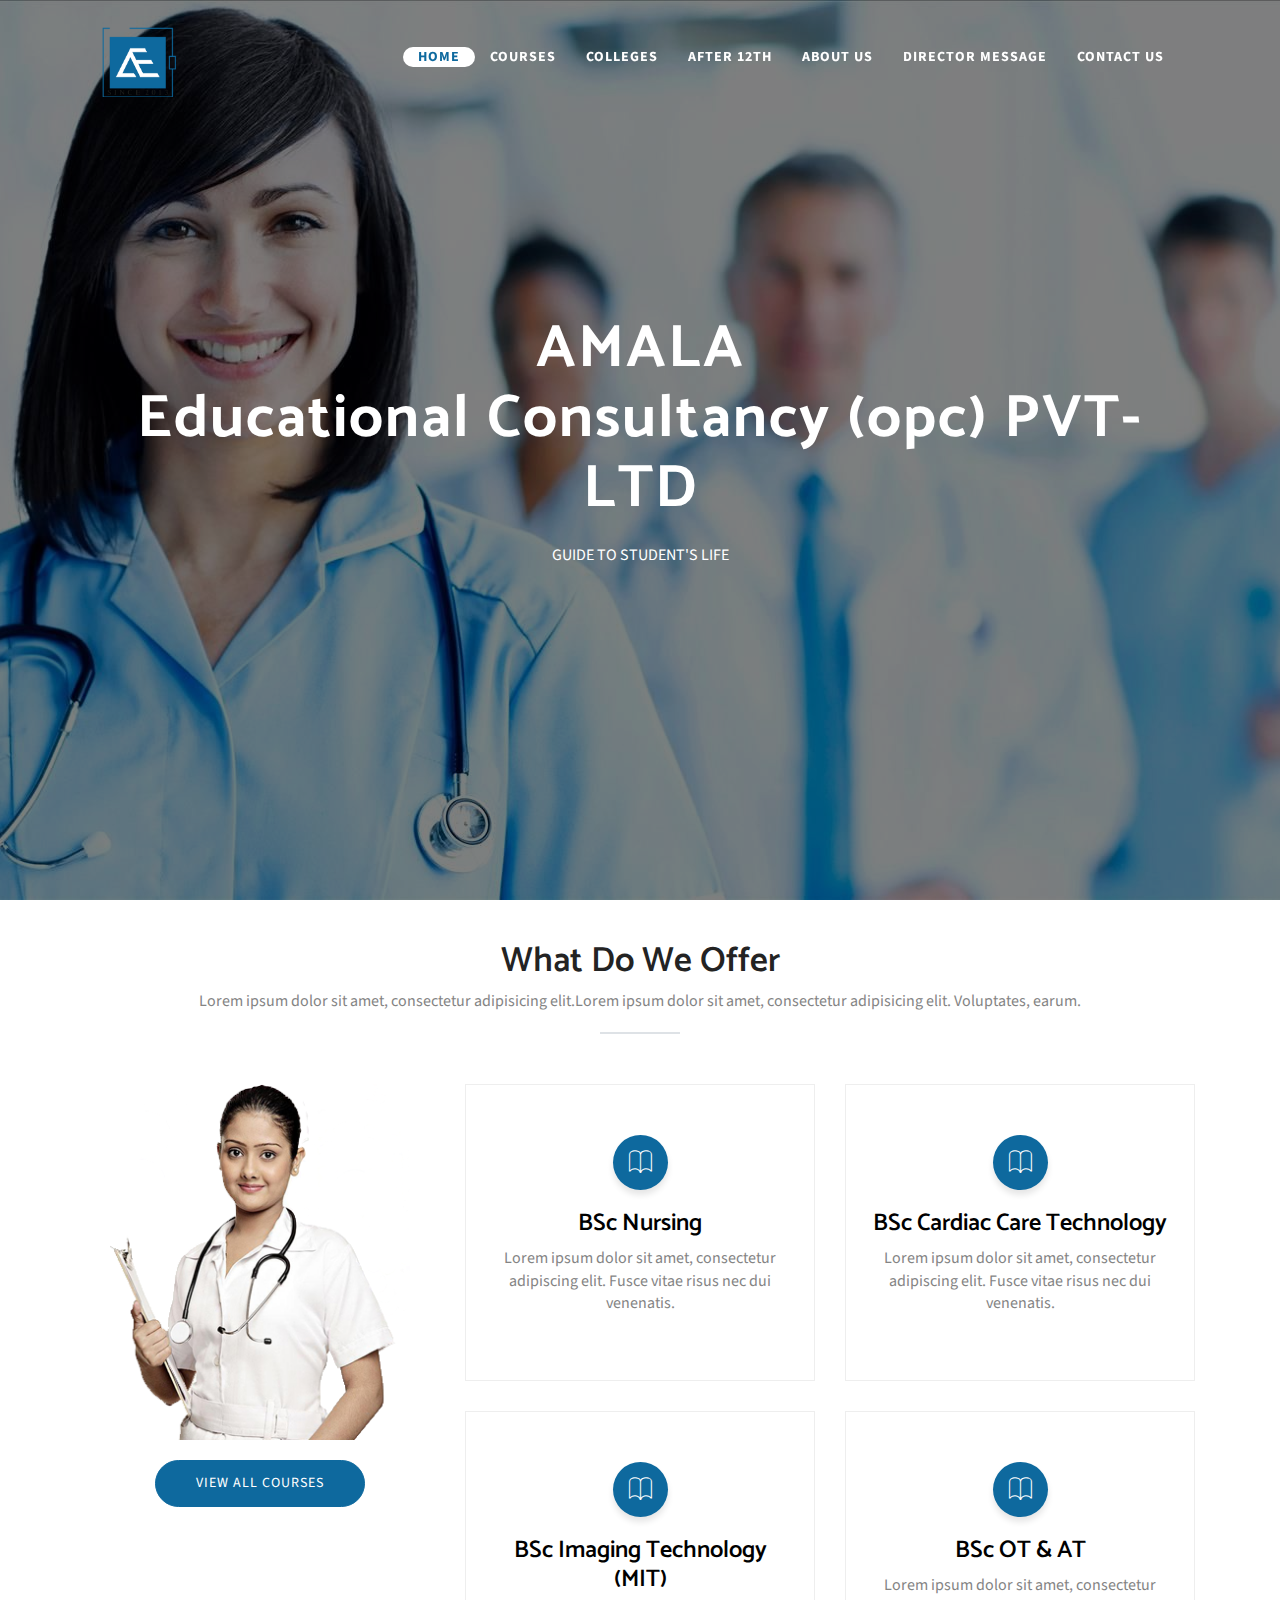
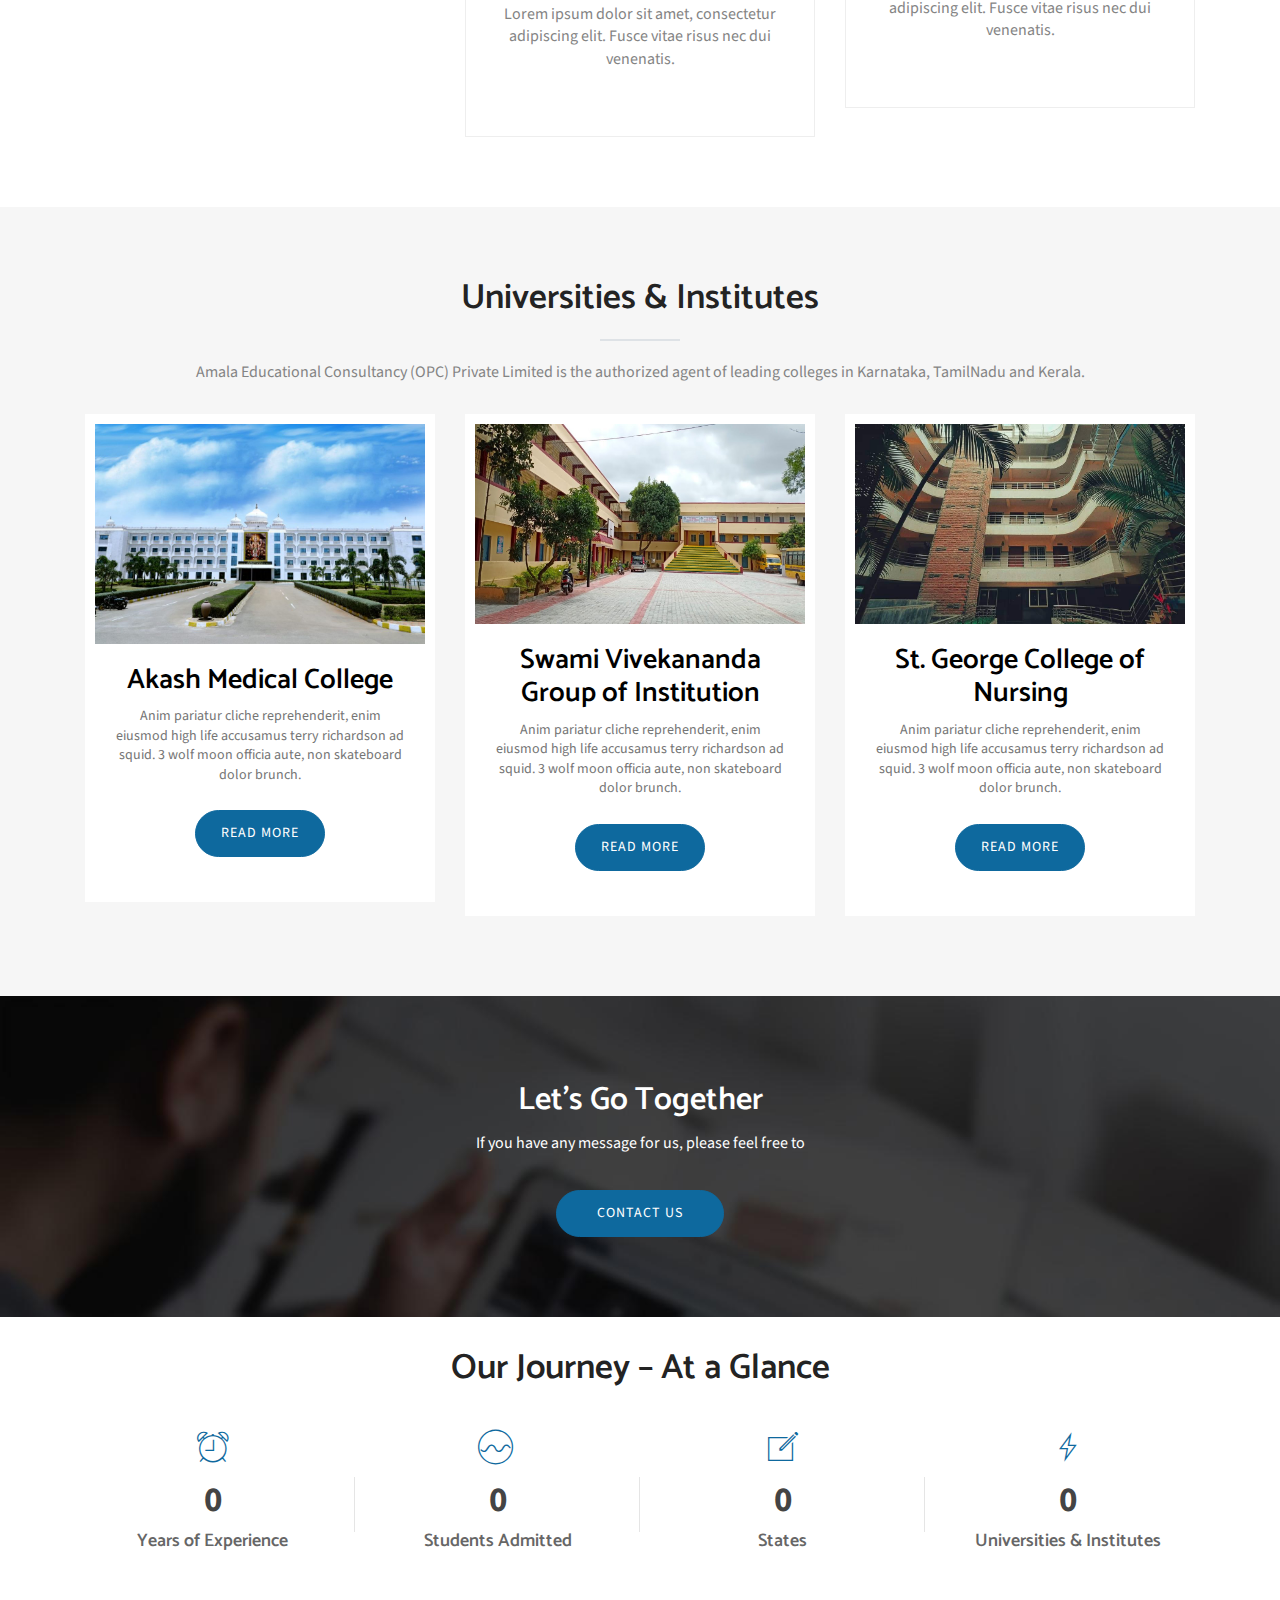
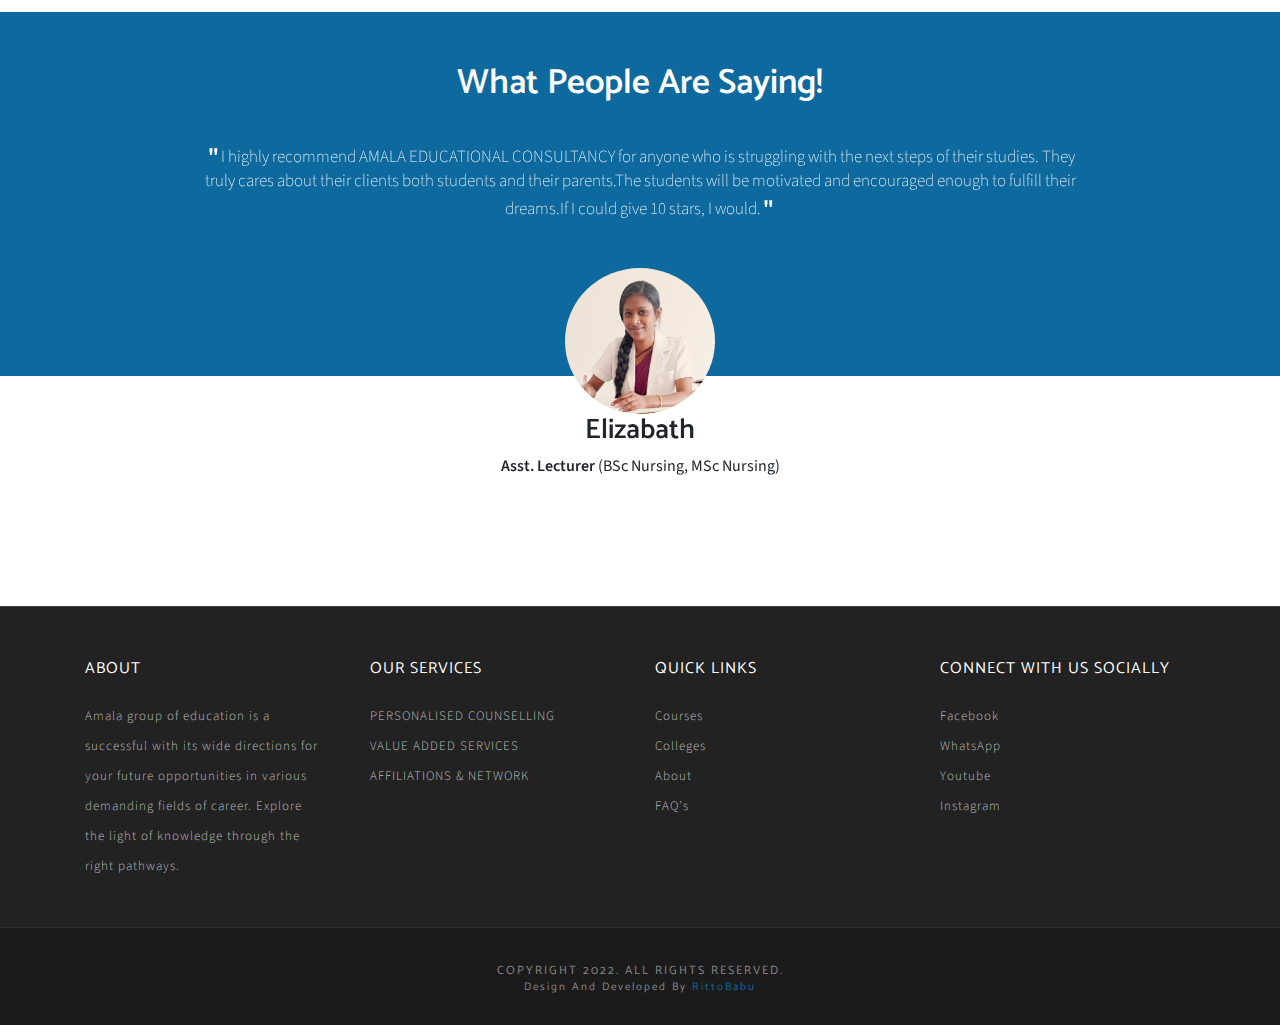
==== index.html @ dd448e19 "removed hillside from home page" ====
﻿<!DOCTYPE html>
<html>
<head>
    <meta http-equiv="Content-Type" content="text/html; charset=UTF-8">
    <meta name="description" content="Amala Educational Consultancy">

    <meta name="author" content="rittobabu">

    <title>Amala Educational Consultancy</title>

    <meta name="viewport" content="width=device-width, initial-scale=1">

    <!-- Favicon -->
    <link rel="shortcut icon" type="image/x-icon" href="images/favicon.png" />

    <!-- CSS
    ================================================== -->
    <!-- rittobabu Icon font -->
    <link rel="stylesheet" href="plugins/rittobabu-font/style.css">
    <!-- bootstrap.min css -->
    <link rel="stylesheet" href="plugins/bootstrap/css/bootstrap.min.css">
    <!-- animation css -->
    <link rel="stylesheet" href="plugins/animate/animate.css">
    <!-- Slick Carousel -->
    <link rel="stylesheet" href="plugins/slick/slick.css">
    <!-- Main Stylesheet -->
    <link rel="stylesheet" href="css/style.css">

</head>

<body id="body">

    <!--
     Start Preloader
     ==================================== -->
    <div id="preloader">
        <div class='preloader'>
            <span></span>
            <span></span>
            <span></span>
            <span></span>
            <span></span>
            <span></span>
        </div>
    </div>
    <header class="navigation fixed-top">
        <div class="container">
            <!-- main nav -->
            <nav class="navbar navbar-expand-lg navbar-light">
                <!-- logo -->
                <a class="navbar-brand logo" href="index.html">
                    <img class="logo-default" src="images/logo.png" alt="logo" width="75px" />
                    <img class="logo-white" src="images/logo-white.png" alt="logo" width="75px" />
                </a>
                <!-- /logo -->
                <button class="navbar-toggler" type="button" data-toggle="collapse" data-target="#navigation"
                        aria-controls="navigation" aria-expanded="false" aria-label="Toggle navigation">
                    <span class="navbar-toggler-icon"></span>
                </button>

                <div class="collapse navbar-collapse" id="navigation">
                    <ul class="navbar-nav ml-auto text-center">
                        <li class="nav-item active">
                            <a class="nav-link" href="index.html">Home</a>
                            <div id="highlight-active" class="highlight-active-white"></div>
                        </li>
                        <li class="nav-item ">
                            <a class="nav-link" href="course.html">Courses</a>
                        </li>
                        <li class="nav-item ">
                            <a class="nav-link" href="colleges.html">Colleges</a>
                        </li>
                        <li class="nav-item">
                            <a class="nav-link" href="after_12th.html">After 12th</a>
                        </li>
                        <li class="nav-item ">
                            <a class="nav-link" href="about-us.html">About Us</a>
                        </li>
                        <li class="nav-item">
                            <a class="nav-link" href="director-message.html">Director Message</a>
                        </li>
                        <li class="nav-item ">
                            <a class="nav-link" href="contact.html">Contact Us</a>
                        </li>
                    </ul>
                </div>
            </nav>
            <!-- /main nav -->
        </div>
    </header>
    <div class="hero-slider">
        <div class="slider-item th-fullpage hero-area" style="background-image: url(images/slider/slider-bg-3.jpg);">
            <div class="container">
                <div class="row">
                    <div class="col-md-12 text-center">
                        <h1 data-duration-in=".3" data-animation-in="fadeInUp" data-delay-in=".1">
                            AMALA  <br>
                            Educational Consultancy (opc) PVT-LTD
                        </h1>
                        <p data-duration-in=".3" data-animation-in="fadeInDown" data-delay-in=".5">
                            GUIDE TO STUDENT'S LIFE
                        </p>
                    </div>
                </div>
            </div>
        </div>
        <div class="slider-item th-fullpage hero-area" style="background-image: url(images/slider/slider-bg-2.jpg);">
            <div class="container">
                <div class="row">
                    <div class="col-md-12 text-center">
                        <h3 data-duration-in=".3" data-animation-in="fadeInDown" data-delay-in=".1" style="color: white;">KERALA | TAMILNADU | KARNATAKA</h3>
                        <a href="contact.html" class="btn btn-main">Contact Us</a>
                    </div>
                </div>
            </div>
        </div>
    </div>

    <section class="service-2 section">
        <div class="container">
            <div class="row">

                <div class="col-12">
                    <!-- section title -->
                    <div class="title text-center">
                        <h2>What Do We Offer</h2>
                        <p>
                            Lorem ipsum dolor sit amet, consectetur adipisicing elit.Lorem ipsum dolor sit amet, consectetur
                            adipisicing elit. Voluptates, earum.
                        </p>
                        <div class="border"></div>
                    </div>
                    <!-- /section title -->
                </div>

                <div class="col-md-4 text-center">
                    <img width="300" src="images/about/member.jpg" class="inline-block" alt="">
                    <a href="course.html" class="btn btn-main mt-20">View All Courses</a>
                </div>
                <div class="col-md-8">
                    <a href="course.html" class="a-color-black">
                        <div class="row text-center">
                            <div class="col-md-6 col-sm-6 col-xs-12">
                                <div class="service-item">
                                    <i class="tf-ion-ios-book-outline"></i>
                                    <h4>BSc Nursing</h4>
                                    <p>Lorem ipsum dolor sit amet, consectetur adipiscing elit. Fusce vitae risus nec dui venenatis.</p>
                                </div>
                            </div><!-- END COL -->
                            <div class="col-md-6 col-sm-6 col-xs-12">
                                <div class="service-item">
                                    <i class="tf-ion-ios-book-outline"></i>
                                    <h4>BSc Cardiac Care Technology </h4>
                                    <p>Lorem ipsum dolor sit amet, consectetur adipiscing elit. Fusce vitae risus nec dui venenatis.</p>
                                </div>
                            </div><!-- END COL -->
                            <div class="col-md-6 col-sm-6 col-xs-12">
                                <div class="service-item">
                                    <i class="tf-ion-ios-book-outline"></i>
                                    <h4>BSc Imaging Technology (MIT)</h4>
                                    <p>Lorem ipsum dolor sit amet, consectetur adipiscing elit. Fusce vitae risus nec dui venenatis.</p>
                                </div>
                            </div><!-- END COL -->
                            <div class="col-md-6 col-sm-6 col-xs-12">
                                <div class="service-item">
                                    <i class="tf-ion-ios-book-outline"></i>
                                    <h4>BSc OT & AT</h4>
                                    <p>Lorem ipsum dolor sit amet, consectetur adipiscing elit. Fusce vitae risus nec dui venenatis.</p>
                                </div>
                            </div><!-- END COL -->
                        </div>
                    </a>
                </div>
            </div> <!-- End row -->
        </div> <!-- End container -->
    </section> <!-- End section -->

    <section class="blog" id="blog">
        <div class="container">
            <div class="row">

                <!-- section title -->
                <div class="col-12">
                    <div class="title text-center ">
                        <h2> Universities & Institutes </h2>
                        <div class="border"></div>
                        <p>Amala Educational Consultancy (OPC) Private Limited is the authorized agent of leading colleges in Karnataka, TamilNadu and Kerala.</p>
                    </div>
                </div>
                <!-- /section title -->
                <!-- single blog post -->
                <article class="col-md-4 col-sm-6 col-xs-12 clearfix " style="display: none;">
                    <div class="post-item">
                        <div class="media-wrapper">
                            <img src="images/college/amalaEducationalConsultancy_HSG.jpg" alt="amazing caves coverimage" class="img-fluid">
                        </div>
                        <div class="content">
                            <h3><a href="colleges.html">Hillside Group of Institution</a></h3>
                            <p>
                                Anim pariatur cliche reprehenderit, enim eiusmod high life accusamus terry richardson ad squid. 3 wolf
                                moon officia aute, non skateboard dolor brunch.
                            </p>
                            <a class="btn btn-main" href="colleges.html">Read more</a>
                        </div>
                    </div>
                </article>
                <article class="col-md-4 col-sm-6 col-xs-12 clearfix ">
                    <div class="post-item">
                        <div class="media-wrapper">
                            <img src="images/college/amalaEducationalConsultancy_AKASH.jpg" alt="amazing caves coverimage" class="img-fluid">
                        </div>
                        <div class="content">
                            <h3><a href="colleges.html">Akash Medical College</a></h3>
                            <p>
                                Anim pariatur cliche reprehenderit, enim eiusmod high life accusamus terry richardson ad squid. 3 wolf
                                moon officia aute, non skateboard dolor brunch.
                            </p>
                            <a class="btn btn-main" href="colleges.html">Read more</a>
                        </div>
                    </div>
                </article>
                <article class="col-md-4 col-sm-6 col-xs-12 ">
                    <div class="post-item">
                        <div class="media-wrapper">
                            <img src="images/college/amalaEducationalConsultancy_SWAMI.jpg" alt="amazing caves coverimage" class="img-fluid">
                        </div>

                        <div class="content">
                            <h3><a href="colleges.html">Swami Vivekananda Group of Institution</a></h3>
                            <p>
                                Anim pariatur cliche reprehenderit, enim eiusmod high life accusamus terry richardson ad squid. 3 wolf
                                moon officia aute, non skateboard dolor brunch.
                            </p>
                            <a class="btn btn-main" href="colleges.html">Read more</a>
                        </div>
                    </div>
                </article>
                <article class="col-md-4 col-sm-6 col-xs-12 ">
                    <div class="post-item">
                        <div class="media-wrapper">
                            <img src="images/college/amalaEducationalConsultancy_St.George.jpg" alt="amazing caves coverimage" class="img-fluid">
                        </div>

                        <div class="content">
                            <h3><a href="colleges.html">St. George College of Nursing</a></h3>
                            <p>
                                Anim pariatur cliche reprehenderit, enim eiusmod high life accusamus terry richardson ad squid. 3 wolf
                                moon officia aute, non skateboard dolor brunch.
                            </p>
                            <a class="btn btn-main" href="colleges.html">Read more</a>
                        </div>
                    </div>
                </article>
            </div> <!-- end row -->
        </div> <!-- end container -->
    </section> <!-- end section -->
    <section class="call-to-action section">
        <div class="container">
            <div class="row">
                <div class="col-md-12 text-center">
                    <h2>Let's Go Together</h2>
                    <p>If you have any message for us, please feel free to</p>
                    <a href="contact.html" class="btn btn-main">Contact Us</a>
                </div>
            </div> 		<!-- End row -->
        </div>   	<!-- End container -->
    </section>   <!-- End section -->
    <!--
            Start Counter Section
            ==================================== -->

    <section class="counter-wrapper section-sm">
        <div class="container">
            <div class="row">
                <div class="col-md-12 text-center">
                    <div class="title">
                        <h2>Our Journey – At a Glance</h2>
                    </div>
                </div>
                <!-- first count item -->
                <div class="col-md-3 col-sm-6 col-xs-6 text-center ">
                    <div class="counters-item">
                        <i class="tf-ion-ios-alarm-outline"></i>
                        <div>
                            <span class="counter" data-count="9">0</span>
                        </div>
                        <h3>
                            Years of Experience
                        </h3>
                    </div>
                </div>
                <!-- end first count item -->
                <!-- second count item -->
                <div class="col-md-3 col-sm-6 col-xs-6 text-center ">
                    <div class="counters-item">
                        <i class="tf-ion-ios-analytics-outline"></i>
                        <div>
                            <span class="counter" data-count="1250">0</span>
                        </div>
                        <h3>Students Admitted</h3>
                    </div>
                </div>
                <!-- end second count item -->
                <!-- third count item -->
                <div class="col-md-3 col-sm-6 col-xs-6 text-center ">
                    <div class="counters-item">
                        <i class="tf-ion-ios-compose-outline"></i>
                        <div>
                            <span class="counter" data-count="4">0</span>
                        </div>
                        <h3>States</h3>

                    </div>
                </div>
                <!-- end third count item -->
                <!-- fourth count item -->
                <div class="col-md-3 col-sm-6 col-xs-6 text-center ">
                    <div class="counters-item kill-border">
                        <i class="tf-ion-ios-bolt-outline"></i>
                        <div>
                            <span class="counter" data-count="24">0</span>
                        </div>
                        <h3>Universities & Institutes</h3>
                    </div>
                </div>
                <!-- end fourth count item -->
            </div> 		<!-- end row -->
        </div>   	<!-- end container -->
    </section>   <!-- end section -->
    <!-- Start Testimonial
    =========================================== -->

    <section class="testimonial section" id="testimonial">
        <div class="container">
            <div class="row">
                <div class="col-md-12 text-center">
                    <div class="title">
                        <h2>What People Are Saying!</h2>
                    </div>
                </div>
                <div class="col-lg-12">
                    <div class="testimonial-slider">
                        <div class="item text-center">							
                            <div class="client-details">
                                <p><span>"</span>I highly recommend AMALA EDUCATIONAL CONSULTANCY for anyone who is struggling with the next steps of their studies. They truly cares about their clients both students and their parents.The students  will be motivated and encouraged enough to fulfill their dreams.If I could give 10 stars, I would.<span>"</span></p>  
                            </div>
                            <div class="client-thumb">
                                <img src="images/student-logo/Amala_Elizabath.jpeg" class="img-fluid" alt="">
                            </div>
                            <div class="client-meta">
                                <h3>Elizabath</h3>
                                <span style="font-weight: 600;">Asst. Lecturer</span><span> (BSc Nursing, MSc Nursing)</span>
                            </div>
                        </div>
                        <div class="item text-center">							
                            <div class="client-details">
                                <p><span>"</span>Glad to hear that. if you are planning the next steps of your studies and you are left with so many options and confused. Let the Mangalore side college for your better future and to fulfill your dreams and support.<span>"</span></p>  
                            </div>
                            <div class="client-thumb">
                                <img src="images/student-logo/Amala_Chelcy.jpeg" class="img-fluid" alt="">
                            </div>
                            <div class="client-meta">
                                <h3>Chelcy Eleena Shajan</h3>
                                <span> (BSc Nursing)</span>
                            </div>
                        </div>
                        <div class="item text-center">							
                            <div class="client-details">
                                <p><span>"</span>It was very easy to reach out Amala Educational Consultancy team. I just entered my details and within a fraction of a second, I got a call from them. It was very hassle-free through Amala Educational Consultancy and the services are really good. I would definitely recommend them to my friends and family members.<span>"</span></p>  
                            </div>
                            <div class="client-thumb">
                                <img src="images/student-logo/Amala_Pravitha.jpeg" class="img-fluid" alt="">
                            </div>
                            <div class="client-meta">
                                <h3>Pravitha Mol</h3>
                                <span> (BSc Nursing)</span>
                            </div>
                        </div>
                        <div class="item text-center">							
                            <div class="client-details">
                                <p><span>"</span>I would like to take a moment appreciate your efforts in helping me in one of my dream to achieve. You and your team had done a great job all through the journey. Right from the offer till getting the visa done you have helped and guided me. I would also want thank you for the services.<span>"</span></p>  
                            </div>
                            <div class="client-thumb">
                                <img src="images/student-logo/Amala_Ashwin.jpeg" class="img-fluid" alt="">
                            </div>
                            <div class="client-meta">
                                <h3>Ashwin</h3>
                                <span style="font-weight: 600;">Working in Kuwait</span><span> (BBA with Aviation)</span>
                            </div>
                        </div>
                    </div>
                </div> 		<!-- end col lg 12 -->
            </div>	    <!-- End row -->
        </div>       <!-- End container -->
    </section>    <!-- End Section -->

    <footer id="footer" class="bg-one">
        <div class="top-footer">
            <div class="container">
                <div class="row">
                    <div class="col-sm-3 col-md-3 col-lg-3">
                        <h3>about</h3>
                        <p>Amala group of education is a successful with its wide directions for your future opportunities in various demanding fields of career. Explore the light of knowledge through the right pathways.</p>
                    </div>
                    <!-- End of .col-sm-3 -->

                    <div class="col-sm-3 col-md-3 col-lg-3">
                        <ul>
                            <li><h3>Our Services</h3></li>
                            <li><a href="#">PERSONALISED COUNSELLING</a></li>
                            <li><a href="#">VALUE ADDED SERVICES</a></li>
                            <li><a href="#">AFFILIATIONS & NETWORK</a></li>
                        </ul>
                    </div>
                    <!-- End of .col-sm-3 -->

                    <div class="col-sm-3 col-md-3 col-lg-3">
                        <ul>
                            <li><h3>Quick Links</h3></li>
                            <li><a href="course.html">Courses</a></li>
                            <li><a href="colleges.html">Colleges</a></li>
                            <li><a href="about-us.html">About</a></li>
                            <li><a href="#">FAQ’s</a></li>
                        </ul>
                    </div>
                    <!-- End of .col-sm-3 -->

                    <div class="col-sm-3 col-md-3 col-lg-3">
                        <ul>
                            <li><h3>Connect with us Socially</h3></li>
                            <li><a target="_blank"  href="https://www.facebook.com/AmalaEducationalConsultancy">Facebook</a></li>
                            <li><a target="_blank"  href="https://wa.me/message/YNBNW7EAESIEF1">WhatsApp</a></li>
                            <li><a target="_blank"  href="https://www.youtube.com/channel/UCL2FSLQGOybWuOnTzYJAVJw">Youtube</a></li>
                            <li><a target="_blank"  href="https://www.instagram.com/amala_educational_consultancy">Instagram</a></li>
                        </ul>
                    </div>
                    <!-- End of .col-sm-3 -->
                </div>
            </div> <!-- end container -->
        </div>
        <div class="footer-bottom">
            <h5>Copyright 2022. All rights reserved.</h5>
            <h6>Design and Developed by <a href="">RittoBabu</a></h6>
        </div>
    </footer> <!-- end footer -->
    <!-- end Footer Area
    ========================================== -->
    <!--
    Essential Scripts
    =====================================-->
    <!-- Main jQuery -->
    <script src="plugins/jquery/jquery.min.js"></script>
    <!-- Form Validation -->
    <script src="plugins/form-validation/jquery.form.js"></script>
    <script src="plugins/form-validation/jquery.validate.min.js"></script>

    <!-- Bootstrap4 -->
    <script src="plugins/bootstrap/js/bootstrap.min.js"></script>
    <!-- Owl Carousel -->
    <script src="plugins/slick/slick.min.js"></script>
    <!-- Smooth Scroll js -->
    <script src="plugins/smooth-scroll/smooth-scroll.min.js"></script>

    <!-- Custom js -->
    <script src="js/script.js"></script>

</body>
</html>
---- plugins/rittobabu-font/style.css ----
@font-face {
  font-family: 'rittobabu-font';
  src:  url('fonts/rittobabu-font.eot?ug5hnh');
  src:  url('fonts/rittobabu-font.eot?ug5hnh#iefix') format('embedded-opentype'),
    url('fonts/rittobabu-font.ttf?ug5hnh') format('truetype'),
    url('fonts/rittobabu-font.woff?ug5hnh') format('woff'),
    url('fonts/rittobabu-font.svg?ug5hnh#rittobabu-font') format('svg');
  font-weight: normal;
  font-style: normal;
}

[class^="tf-"], [class*=" tf-"] {
  /* use !important to prevent issues with browser extensions that change fonts */
  font-family: 'rittobabu-font' !important;
  speak: none;
  font-style: normal;
  font-weight: normal;
  font-variant: normal;
  text-transform: none;
  line-height: 1;

  /* Better Font Rendering =========== */
  -webkit-font-smoothing: antialiased;
  -moz-osx-font-smoothing: grayscale;
}

.tf-ion-alert-circled:before {
  content: "\f100";
}
.tf-ion-alert:before {
  content: "\f101";
}
.tf-ion-android-add-circle:before {
  content: "\f359";
}
.tf-ion-android-add:before {
  content: "\f2c7";
}
.tf-ion-android-alarm-clock:before {
  content: "\f35a";
}
.tf-ion-android-alert:before {
  content: "\f35b";
}
.tf-ion-android-apps:before {
  content: "\f35c";
}
.tf-ion-android-archive:before {
  content: "\f2c9";
}
.tf-ion-android-arrow-back:before {
  content: "\f2ca";
}
.tf-ion-android-arrow-down:before {
  content: "\f35d";
}
.tf-ion-android-arrow-dropdown-circle:before {
  content: "\f35e";
}
.tf-ion-android-arrow-dropdown:before {
  content: "\f35f";
}
.tf-ion-android-arrow-dropleft-circle:before {
  content: "\f360";
}
.tf-ion-android-arrow-dropleft:before {
  content: "\f361";
}
.tf-ion-android-arrow-dropright-circle:before {
  content: "\f362";
}
.tf-ion-android-arrow-dropright:before {
  content: "\f363";
}
.tf-ion-android-arrow-dropup-circle:before {
  content: "\f364";
}
.tf-ion-android-arrow-dropup:before {
  content: "\f365";
}
.tf-ion-android-arrow-forward:before {
  content: "\f30f";
}
.tf-ion-android-arrow-up:before {
  content: "\f366";
}
.tf-ion-android-attach:before {
  content: "\f367";
}
.tf-ion-android-bar:before {
  content: "\f368";
}
.tf-ion-android-bicycle:before {
  content: "\f369";
}
.tf-ion-android-boat:before {
  content: "\f36a";
}
.tf-ion-android-bookmark:before {
  content: "\f36b";
}
.tf-ion-android-bulb:before {
  content: "\f36c";
}
.tf-ion-android-bus:before {
  content: "\f36d";
}
.tf-ion-android-calendar:before {
  content: "\f2d1";
}
.tf-ion-android-call:before {
  content: "\f2d2";
}
.tf-ion-android-camera:before {
  content: "\f2d3";
}
.tf-ion-android-cancel:before {
  content: "\f36e";
}
.tf-ion-android-car:before {
  content: "\f36f";
}
.tf-ion-android-cart:before {
  content: "\f370";
}
.tf-ion-android-chat:before {
  content: "\f2d4";
}
.tf-ion-android-checkbox-blank:before {
  content: "\f371";
}
.tf-ion-android-checkbox-outline-blank:before {
  content: "\f372";
}
.tf-ion-android-checkbox-outline:before {
  content: "\f373";
}
.tf-ion-android-checkbox:before {
  content: "\f374";
}
.tf-ion-android-checkmark-circle:before {
  content: "\f375";
}
.tf-ion-android-clipboard:before {
  content: "\f376";
}
.tf-ion-android-close:before {
  content: "\f2d7";
}
.tf-ion-android-cloud-circle:before {
  content: "\f377";
}
.tf-ion-android-cloud-done:before {
  content: "\f378";
}
.tf-ion-android-cloud-outline:before {
  content: "\f379";
}
.tf-ion-android-cloud:before {
  content: "\f37a";
}
.tf-ion-android-color-palette:before {
  content: "\f37b";
}
.tf-ion-android-compass:before {
  content: "\f37c";
}
.tf-ion-android-contact:before {
  content: "\f2d8";
}
.tf-ion-android-contacts:before {
  content: "\f2d9";
}
.tf-ion-android-contract:before {
  content: "\f37d";
}
.tf-ion-android-create:before {
  content: "\f37e";
}
.tf-ion-android-delete:before {
  content: "\f37f";
}
.tf-ion-android-desktop:before {
  content: "\f380";
}
.tf-ion-android-document:before {
  content: "\f381";
}
.tf-ion-android-done-all:before {
  content: "\f382";
}
.tf-ion-android-done:before {
  content: "\f383";
}
.tf-ion-android-download:before {
  content: "\f2dd";
}
.tf-ion-android-drafts:before {
  content: "\f384";
}
.tf-ion-android-exit:before {
  content: "\f385";
}
.tf-ion-android-expand:before {
  content: "\f386";
}
.tf-ion-android-favorite-outline:before {
  content: "\f387";
}
.tf-ion-android-favorite:before {
  content: "\f388";
}
.tf-ion-android-film:before {
  content: "\f389";
}
.tf-ion-android-folder-open:before {
  content: "\f38a";
}
.tf-ion-android-folder:before {
  content: "\f2e0";
}
.tf-ion-android-funnel:before {
  content: "\f38b";
}
.tf-ion-android-globe:before {
  content: "\f38c";
}
.tf-ion-android-hand:before {
  content: "\f2e3";
}
.tf-ion-android-hangout:before {
  content: "\f38d";
}
.tf-ion-android-happy:before {
  content: "\f38e";
}
.tf-ion-android-home:before {
  content: "\f38f";
}
.tf-ion-android-image:before {
  content: "\f2e4";
}
.tf-ion-android-laptop:before {
  content: "\f390";
}
.tf-ion-android-list:before {
  content: "\f391";
}
.tf-ion-android-locate:before {
  content: "\f2e9";
}
.tf-ion-android-lock:before {
  content: "\f392";
}
.tf-ion-android-mail:before {
  content: "\f2eb";
}
.tf-ion-android-map:before {
  content: "\f393";
}
.tf-ion-android-menu:before {
  content: "\f394";
}
.tf-ion-android-microphone-off:before {
  content: "\f395";
}
.tf-ion-android-microphone:before {
  content: "\f2ec";
}
.tf-ion-android-more-horizontal:before {
  content: "\f396";
}
.tf-ion-android-more-vertical:before {
  content: "\f397";
}
.tf-ion-android-navigate:before {
  content: "\f398";
}
.tf-ion-android-notifications-none:before {
  content: "\f399";
}
.tf-ion-android-notifications-off:before {
  content: "\f39a";
}
.tf-ion-android-notifications:before {
  content: "\f39b";
}
.tf-ion-android-open:before {
  content: "\f39c";
}
.tf-ion-android-options:before {
  content: "\f39d";
}
.tf-ion-android-people:before {
  content: "\f39e";
}
.tf-ion-android-person-add:before {
  content: "\f39f";
}
.tf-ion-android-person:before {
  content: "\f3a0";
}
.tf-ion-android-phone-landscape:before {
  content: "\f3a1";
}
.tf-ion-android-phone-portrait:before {
  content: "\f3a2";
}
.tf-ion-android-pin:before {
  content: "\f3a3";
}
.tf-ion-android-plane:before {
  content: "\f3a4";
}
.tf-ion-android-playstore:before {
  content: "\f2f0";
}
.tf-ion-android-print:before {
  content: "\f3a5";
}
.tf-ion-android-radio-button-off:before {
  content: "\f3a6";
}
.tf-ion-android-radio-button-on:before {
  content: "\f3a7";
}
.tf-ion-android-refresh:before {
  content: "\f3a8";
}
.tf-ion-android-remove-circle:before {
  content: "\f3a9";
}
.tf-ion-android-remove:before {
  content: "\f2f4";
}
.tf-ion-android-restaurant:before {
  content: "\f3aa";
}
.tf-ion-android-sad:before {
  content: "\f3ab";
}
.tf-ion-android-search:before {
  content: "\f2f5";
}
.tf-ion-android-send:before {
  content: "\f2f6";
}
.tf-ion-android-settings:before {
  content: "\f2f7";
}
.tf-ion-android-share-alt:before {
  content: "\f3ac";
}
.tf-ion-android-share:before {
  content: "\f2f8";
}
.tf-ion-android-star-half:before {
  content: "\f3ad";
}
.tf-ion-android-star-outline:before {
  content: "\f3ae";
}
.tf-ion-android-star:before {
  content: "\f2fc";
}
.tf-ion-android-stopwatch:before {
  content: "\f2fd";
}
.tf-ion-android-subway:before {
  content: "\f3af";
}
.tf-ion-android-sunny:before {
  content: "\f3b0";
}
.tf-ion-android-sync:before {
  content: "\f3b1";
}
.tf-ion-android-textsms:before {
  content: "\f3b2";
}
.tf-ion-android-time:before {
  content: "\f3b3";
}
.tf-ion-android-train:before {
  content: "\f3b4";
}
.tf-ion-android-unlock:before {
  content: "\f3b5";
}
.tf-ion-android-upload:before {
  content: "\f3b6";
}
.tf-ion-android-volume-down:before {
  content: "\f3b7";
}
.tf-ion-android-volume-mute:before {
  content: "\f3b8";
}
.tf-ion-android-volume-off:before {
  content: "\f3b9";
}
.tf-ion-android-volume-up:before {
  content: "\f3ba";
}
.tf-ion-android-walk:before {
  content: "\f3bb";
}
.tf-ion-android-warning:before {
  content: "\f3bc";
}
.tf-ion-android-watch:before {
  content: "\f3bd";
}
.tf-ion-android-wifi:before {
  content: "\f305";
}
.tf-ion-aperture:before {
  content: "\f313";
}
.tf-ion-archive:before {
  content: "\f102";
}
.tf-ion-arrow-down-a:before {
  content: "\f103";
}
.tf-ion-arrow-down-b:before {
  content: "\f104";
}
.tf-ion-arrow-down-c:before {
  content: "\f105";
}
.tf-ion-arrow-expand:before {
  content: "\f25e";
}
.tf-ion-arrow-graph-down-left:before {
  content: "\f25f";
}
.tf-ion-arrow-graph-down-right:before {
  content: "\f260";
}
.tf-ion-arrow-graph-up-left:before {
  content: "\f261";
}
.tf-ion-arrow-graph-up-right:before {
  content: "\f262";
}
.tf-ion-arrow-left-a:before {
  content: "\f106";
}
.tf-ion-arrow-left-b:before {
  content: "\f107";
}
.tf-ion-arrow-left-c:before {
  content: "\f108";
}
.tf-ion-arrow-move:before {
  content: "\f263";
}
.tf-ion-arrow-resize:before {
  content: "\f264";
}
.tf-ion-arrow-return-left:before {
  content: "\f265";
}
.tf-ion-arrow-return-right:before {
  content: "\f266";
}
.tf-ion-arrow-right-a:before {
  content: "\f109";
}
.tf-ion-arrow-right-b:before {
  content: "\f10a";
}
.tf-ion-arrow-right-c:before {
  content: "\f10b";
}
.tf-ion-arrow-shrink:before {
  content: "\f267";
}
.tf-ion-arrow-swap:before {
  content: "\f268";
}
.tf-ion-arrow-up-a:before {
  content: "\f10c";
}
.tf-ion-arrow-up-b:before {
  content: "\f10d";
}
.tf-ion-arrow-up-c:before {
  content: "\f10e";
}
.tf-ion-asterisk:before {
  content: "\f314";
}
.tf-ion-at:before {
  content: "\f10f";
}
.tf-ion-backspace-outline:before {
  content: "\f3be";
}
.tf-ion-backspace:before {
  content: "\f3bf";
}
.tf-ion-bag:before {
  content: "\f110";
}
.tf-ion-battery-charging:before {
  content: "\f111";
}
.tf-ion-battery-empty:before {
  content: "\f112";
}
.tf-ion-battery-full:before {
  content: "\f113";
}
.tf-ion-battery-half:before {
  content: "\f114";
}
.tf-ion-battery-low:before {
  content: "\f115";
}
.tf-ion-beaker:before {
  content: "\f269";
}
.tf-ion-beer:before {
  content: "\f26a";
}
.tf-ion-bluetooth:before {
  content: "\f116";
}
.tf-ion-bonfire:before {
  content: "\f315";
}
.tf-ion-bookmark:before {
  content: "\f26b";
}
.tf-ion-bowtie:before {
  content: "\f3c0";
}
.tf-ion-briefcase:before {
  content: "\f26c";
}
.tf-ion-bug:before {
  content: "\f2be";
}
.tf-ion-calculator:before {
  content: "\f26d";
}
.tf-ion-calendar:before {
  content: "\f117";
}
.tf-ion-camera:before {
  content: "\f118";
}
.tf-ion-card:before {
  content: "\f119";
}
.tf-ion-cash:before {
  content: "\f316";
}
.tf-ion-chatbox-working:before {
  content: "\f11a";
}
.tf-ion-chatbox:before {
  content: "\f11b";
}
.tf-ion-chatboxes:before {
  content: "\f11c";
}
.tf-ion-chatbubble-working:before {
  content: "\f11d";
}
.tf-ion-chatbubble:before {
  content: "\f11e";
}
.tf-ion-chatbubbles:before {
  content: "\f11f";
}
.tf-ion-checkmark-circled:before {
  content: "\f120";
}
.tf-ion-checkmark-round:before {
  content: "\f121";
}
.tf-ion-checkmark:before {
  content: "\f122";
}
.tf-ion-chevron-down:before {
  content: "\f123";
}
.tf-ion-chevron-left:before {
  content: "\f124";
}
.tf-ion-chevron-right:before {
  content: "\f125";
}
.tf-ion-chevron-up:before {
  content: "\f126";
}
.tf-ion-clipboard:before {
  content: "\f127";
}
.tf-ion-clock:before {
  content: "\f26e";
}
.tf-ion-close-circled:before {
  content: "\f128";
}
.tf-ion-close-round:before {
  content: "\f129";
}
.tf-ion-close:before {
  content: "\f12a";
}
.tf-ion-closed-captioning:before {
  content: "\f317";
}
.tf-ion-cloud:before {
  content: "\f12b";
}
.tf-ion-code-download:before {
  content: "\f26f";
}
.tf-ion-code-working:before {
  content: "\f270";
}
.tf-ion-code:before {
  content: "\f271";
}
.tf-ion-coffee:before {
  content: "\f272";
}
.tf-ion-compass:before {
  content: "\f273";
}
.tf-ion-compose:before {
  content: "\f12c";
}
.tf-ion-connection-bars:before {
  content: "\f274";
}
.tf-ion-contrast:before {
  content: "\f275";
}
.tf-ion-crop:before {
  content: "\f3c1";
}
.tf-ion-cube:before {
  content: "\f318";
}
.tf-ion-disc:before {
  content: "\f12d";
}
.tf-ion-document-text:before {
  content: "\f12e";
}
.tf-ion-document:before {
  content: "\f12f";
}
.tf-ion-drag:before {
  content: "\f130";
}
.tf-ion-earth:before {
  content: "\f276";
}
.tf-ion-easel:before {
  content: "\f3c2";
}
.tf-ion-edit:before {
  content: "\f2bf";
}
.tf-ion-egg:before {
  content: "\f277";
}
.tf-ion-eject:before {
  content: "\f131";
}
.tf-ion-email-unread:before {
  content: "\f3c3";
}
.tf-ion-email:before {
  content: "\f132";
}
.tf-ion-erlenmeyer-flask-bubbles:before {
  content: "\f3c4";
}
.tf-ion-erlenmeyer-flask:before {
  content: "\f3c5";
}
.tf-ion-eye-disabled:before {
  content: "\f306";
}
.tf-ion-eye:before {
  content: "\f133";
}
.tf-ion-female:before {
  content: "\f278";
}
.tf-ion-filing:before {
  content: "\f134";
}
.tf-ion-film-marker:before {
  content: "\f135";
}
.tf-ion-fireball:before {
  content: "\f319";
}
.tf-ion-flag:before {
  content: "\f279";
}
.tf-ion-flame:before {
  content: "\f31a";
}
.tf-ion-flash-off:before {
  content: "\f136";
}
.tf-ion-flash:before {
  content: "\f137";
}
.tf-ion-folder:before {
  content: "\f139";
}
.tf-ion-fork-repo:before {
  content: "\f2c0";
}
.tf-ion-fork:before {
  content: "\f27a";
}
.tf-ion-forward:before {
  content: "\f13a";
}
.tf-ion-funnel:before {
  content: "\f31b";
}
.tf-ion-gear-a:before {
  content: "\f13d";
}
.tf-ion-gear-b:before {
  content: "\f13e";
}
.tf-ion-grid:before {
  content: "\f13f";
}
.tf-ion-hammer:before {
  content: "\f27b";
}
.tf-ion-happy-outline:before {
  content: "\f3c6";
}
.tf-ion-happy:before {
  content: "\f31c";
}
.tf-ion-headphone:before {
  content: "\f140";
}
.tf-ion-heart-broken:before {
  content: "\f31d";
}
.tf-ion-heart:before {
  content: "\f141";
}
.tf-ion-help-buoy:before {
  content: "\f27c";
}
.tf-ion-help-circled:before {
  content: "\f142";
}
.tf-ion-help:before {
  content: "\f143";
}
.tf-ion-home:before {
  content: "\f144";
}
.tf-ion-icecream:before {
  content: "\f27d";
}
.tf-ion-image:before {
  content: "\f147";
}
.tf-ion-images:before {
  content: "\f148";
}
.tf-ion-information-circled:before {
  content: "\f149";
}
.tf-ion-information:before {
  content: "\f14a";
}
.tf-ion-ionic:before {
  content: "\f14b";
}
.tf-ion-ios-alarm-outline:before {
  content: "\f3c7";
}
.tf-ion-ios-alarm:before {
  content: "\f3c8";
}
.tf-ion-ios-albums-outline:before {
  content: "\f3c9";
}
.tf-ion-ios-albums:before {
  content: "\f3ca";
}
.tf-ion-ios-americanfootball-outline:before {
  content: "\f3cb";
}
.tf-ion-ios-americanfootball:before {
  content: "\f3cc";
}
.tf-ion-ios-analytics-outline:before {
  content: "\f3cd";
}
.tf-ion-ios-analytics:before {
  content: "\f3ce";
}
.tf-ion-ios-arrow-back:before {
  content: "\f3cf";
}
.tf-ion-ios-arrow-down:before {
  content: "\f3d0";
}
.tf-ion-ios-arrow-forward:before {
  content: "\f3d1";
}
.tf-ion-ios-arrow-left:before {
  content: "\f3d2";
}
.tf-ion-ios-arrow-right:before {
  content: "\f3d3";
}
.tf-ion-ios-arrow-thin-down:before {
  content: "\f3d4";
}
.tf-ion-ios-arrow-thin-left:before {
  content: "\f3d5";
}
.tf-ion-ios-arrow-thin-right:before {
  content: "\f3d6";
}
.tf-ion-ios-arrow-thin-up:before {
  content: "\f3d7";
}
.tf-ion-ios-arrow-up:before {
  content: "\f3d8";
}
.tf-ion-ios-at-outline:before {
  content: "\f3d9";
}
.tf-ion-ios-at:before {
  content: "\f3da";
}
.tf-ion-ios-barcode-outline:before {
  content: "\f3db";
}
.tf-ion-ios-barcode:before {
  content: "\f3dc";
}
.tf-ion-ios-baseball-outline:before {
  content: "\f3dd";
}
.tf-ion-ios-baseball:before {
  content: "\f3de";
}
.tf-ion-ios-basketball-outline:before {
  content: "\f3df";
}
.tf-ion-ios-basketball:before {
  content: "\f3e0";
}
.tf-ion-ios-bell-outline:before {
  content: "\f3e1";
}
.tf-ion-ios-bell:before {
  content: "\f3e2";
}
.tf-ion-ios-body-outline:before {
  content: "\f3e3";
}
.tf-ion-ios-body:before {
  content: "\f3e4";
}
.tf-ion-ios-bolt-outline:before {
  content: "\f3e5";
}
.tf-ion-ios-bolt:before {
  content: "\f3e6";
}
.tf-ion-ios-book-outline:before {
  content: "\f3e7";
}
.tf-ion-ios-book:before {
  content: "\f3e8";
}
.tf-ion-ios-bookmarks-outline:before {
  content: "\f3e9";
}
.tf-ion-ios-bookmarks:before {
  content: "\f3ea";
}
.tf-ion-ios-box-outline:before {
  content: "\f3eb";
}
.tf-ion-ios-box:before {
  content: "\f3ec";
}
.tf-ion-ios-briefcase-outline:before {
  content: "\f3ed";
}
.tf-ion-ios-briefcase:before {
  content: "\f3ee";
}
.tf-ion-ios-browsers-outline:before {
  content: "\f3ef";
}
.tf-ion-ios-browsers:before {
  content: "\f3f0";
}
.tf-ion-ios-calculator-outline:before {
  content: "\f3f1";
}
.tf-ion-ios-calculator:before {
  content: "\f3f2";
}
.tf-ion-ios-calendar-outline:before {
  content: "\f3f3";
}
.tf-ion-ios-calendar:before {
  content: "\f3f4";
}
.tf-ion-ios-camera-outline:before {
  content: "\f3f5";
}
.tf-ion-ios-camera:before {
  content: "\f3f6";
}
.tf-ion-ios-cart-outline:before {
  content: "\f3f7";
}
.tf-ion-ios-cart:before {
  content: "\f3f8";
}
.tf-ion-ios-chatboxes-outline:before {
  content: "\f3f9";
}
.tf-ion-ios-chatboxes:before {
  content: "\f3fa";
}
.tf-ion-ios-chatbubble-outline:before {
  content: "\f3fb";
}
.tf-ion-ios-chatbubble:before {
  content: "\f3fc";
}
.tf-ion-ios-checkmark-empty:before {
  content: "\f3fd";
}
.tf-ion-ios-checkmark-outline:before {
  content: "\f3fe";
}
.tf-ion-ios-checkmark:before {
  content: "\f3ff";
}
.tf-ion-ios-circle-filled:before {
  content: "\f400";
}
.tf-ion-ios-circle-outline:before {
  content: "\f401";
}
.tf-ion-ios-clock-outline:before {
  content: "\f402";
}
.tf-ion-ios-clock:before {
  content: "\f403";
}
.tf-ion-ios-close-empty:before {
  content: "\f404";
}
.tf-ion-ios-close-outline:before {
  content: "\f405";
}
.tf-ion-ios-close:before {
  content: "\f406";
}
.tf-ion-ios-cloud-download-outline:before {
  content: "\f407";
}
.tf-ion-ios-cloud-download:before {
  content: "\f408";
}
.tf-ion-ios-cloud-outline:before {
  content: "\f409";
}
.tf-ion-ios-cloud-upload-outline:before {
  content: "\f40a";
}
.tf-ion-ios-cloud-upload:before {
  content: "\f40b";
}
.tf-ion-ios-cloud:before {
  content: "\f40c";
}
.tf-ion-ios-cloudy-night-outline:before {
  content: "\f40d";
}
.tf-ion-ios-cloudy-night:before {
  content: "\f40e";
}
.tf-ion-ios-cloudy-outline:before {
  content: "\f40f";
}
.tf-ion-ios-cloudy:before {
  content: "\f410";
}
.tf-ion-ios-cog-outline:before {
  content: "\f411";
}
.tf-ion-ios-cog:before {
  content: "\f412";
}
.tf-ion-ios-color-filter-outline:before {
  content: "\f413";
}
.tf-ion-ios-color-filter:before {
  content: "\f414";
}
.tf-ion-ios-color-wand-outline:before {
  content: "\f415";
}
.tf-ion-ios-color-wand:before {
  content: "\f416";
}
.tf-ion-ios-compose-outline:before {
  content: "\f417";
}
.tf-ion-ios-compose:before {
  content: "\f418";
}
.tf-ion-ios-contact-outline:before {
  content: "\f419";
}
.tf-ion-ios-contact:before {
  content: "\f41a";
}
.tf-ion-ios-copy-outline:before {
  content: "\f41b";
}
.tf-ion-ios-copy:before {
  content: "\f41c";
}
.tf-ion-ios-crop-strong:before {
  content: "\f41d";
}
.tf-ion-ios-crop:before {
  content: "\f41e";
}
.tf-ion-ios-download-outline:before {
  content: "\f41f";
}
.tf-ion-ios-download:before {
  content: "\f420";
}
.tf-ion-ios-drag:before {
  content: "\f421";
}
.tf-ion-ios-email-outline:before {
  content: "\f422";
}
.tf-ion-ios-email:before {
  content: "\f423";
}
.tf-ion-ios-eye-outline:before {
  content: "\f424";
}
.tf-ion-ios-eye:before {
  content: "\f425";
}
.tf-ion-ios-fastforward-outline:before {
  content: "\f426";
}
.tf-ion-ios-fastforward:before {
  content: "\f427";
}
.tf-ion-ios-filing-outline:before {
  content: "\f428";
}
.tf-ion-ios-filing:before {
  content: "\f429";
}
.tf-ion-ios-film-outline:before {
  content: "\f42a";
}
.tf-ion-ios-film:before {
  content: "\f42b";
}
.tf-ion-ios-flag-outline:before {
  content: "\f42c";
}
.tf-ion-ios-flag:before {
  content: "\f42d";
}
.tf-ion-ios-flame-outline:before {
  content: "\f42e";
}
.tf-ion-ios-flame:before {
  content: "\f42f";
}
.tf-ion-ios-flask-outline:before {
  content: "\f430";
}
.tf-ion-ios-flask:before {
  content: "\f431";
}
.tf-ion-ios-flower-outline:before {
  content: "\f432";
}
.tf-ion-ios-flower:before {
  content: "\f433";
}
.tf-ion-ios-folder-outline:before {
  content: "\f434";
}
.tf-ion-ios-folder:before {
  content: "\f435";
}
.tf-ion-ios-football-outline:before {
  content: "\f436";
}
.tf-ion-ios-football:before {
  content: "\f437";
}
.tf-ion-ios-game-controller-a-outline:before {
  content: "\f438";
}
.tf-ion-ios-game-controller-a:before {
  content: "\f439";
}
.tf-ion-ios-game-controller-b-outline:before {
  content: "\f43a";
}
.tf-ion-ios-game-controller-b:before {
  content: "\f43b";
}
.tf-ion-ios-gear-outline:before {
  content: "\f43c";
}
.tf-ion-ios-gear:before {
  content: "\f43d";
}
.tf-ion-ios-glasses-outline:before {
  content: "\f43e";
}
.tf-ion-ios-glasses:before {
  content: "\f43f";
}
.tf-ion-ios-grid-view-outline:before {
  content: "\f440";
}
.tf-ion-ios-grid-view:before {
  content: "\f441";
}
.tf-ion-ios-heart-outline:before {
  content: "\f442";
}
.tf-ion-ios-heart:before {
  content: "\f443";
}
.tf-ion-ios-help-empty:before {
  content: "\f444";
}
.tf-ion-ios-help-outline:before {
  content: "\f445";
}
.tf-ion-ios-help:before {
  content: "\f446";
}
.tf-ion-ios-home-outline:before {
  content: "\f447";
}
.tf-ion-ios-home:before {
  content: "\f448";
}
.tf-ion-ios-infinite-outline:before {
  content: "\f449";
}
.tf-ion-ios-infinite:before {
  content: "\f44a";
}
.tf-ion-ios-information-empty:before {
  content: "\f44b";
}
.tf-ion-ios-information-outline:before {
  content: "\f44c";
}
.tf-ion-ios-information:before {
  content: "\f44d";
}
.tf-ion-ios-ionic-outline:before {
  content: "\f44e";
}
.tf-ion-ios-keypad-outline:before {
  content: "\f44f";
}
.tf-ion-ios-keypad:before {
  content: "\f450";
}
.tf-ion-ios-lightbulb-outline:before {
  content: "\f451";
}
.tf-ion-ios-lightbulb:before {
  content: "\f452";
}
.tf-ion-ios-list-outline:before {
  content: "\f453";
}
.tf-ion-ios-list:before {
  content: "\f454";
}
.tf-ion-ios-location-outline:before {
  content: "\f455";
}
.tf-ion-ios-location:before {
  content: "\f456";
}
.tf-ion-ios-locked-outline:before {
  content: "\f457";
}
.tf-ion-ios-locked:before {
  content: "\f458";
}
.tf-ion-ios-loop-strong:before {
  content: "\f459";
}
.tf-ion-ios-loop:before {
  content: "\f45a";
}
.tf-ion-ios-medical-outline:before {
  content: "\f45b";
}
.tf-ion-ios-medical:before {
  content: "\f45c";
}
.tf-ion-ios-medkit-outline:before {
  content: "\f45d";
}
.tf-ion-ios-medkit:before {
  content: "\f45e";
}
.tf-ion-ios-mic-off:before {
  content: "\f45f";
}
.tf-ion-ios-mic-outline:before {
  content: "\f460";
}
.tf-ion-ios-mic:before {
  content: "\f461";
}
.tf-ion-ios-minus-empty:before {
  content: "\f462";
}
.tf-ion-ios-minus-outline:before {
  content: "\f463";
}
.tf-ion-ios-minus:before {
  content: "\f464";
}
.tf-ion-ios-monitor-outline:before {
  content: "\f465";
}
.tf-ion-ios-monitor:before {
  content: "\f466";
}
.tf-ion-ios-moon-outline:before {
  content: "\f467";
}
.tf-ion-ios-moon:before {
  content: "\f468";
}
.tf-ion-ios-more-outline:before {
  content: "\f469";
}
.tf-ion-ios-more:before {
  content: "\f46a";
}
.tf-ion-ios-musical-note:before {
  content: "\f46b";
}
.tf-ion-ios-musical-notes:before {
  content: "\f46c";
}
.tf-ion-ios-navigate-outline:before {
  content: "\f46d";
}
.tf-ion-ios-navigate:before {
  content: "\f46e";
}
.tf-ion-ios-nutrition-outline:before {
  content: "\f46f";
}
.tf-ion-ios-nutrition:before {
  content: "\f470";
}
.tf-ion-ios-paper-outline:before {
  content: "\f471";
}
.tf-ion-ios-paper:before {
  content: "\f472";
}
.tf-ion-ios-paperplane-outline:before {
  content: "\f473";
}
.tf-ion-ios-paperplane:before {
  content: "\f474";
}
.tf-ion-ios-partlysunny-outline:before {
  content: "\f475";
}
.tf-ion-ios-partlysunny:before {
  content: "\f476";
}
.tf-ion-ios-pause-outline:before {
  content: "\f477";
}
.tf-ion-ios-pause:before {
  content: "\f478";
}
.tf-ion-ios-paw-outline:before {
  content: "\f479";
}
.tf-ion-ios-paw:before {
  content: "\f47a";
}
.tf-ion-ios-people-outline:before {
  content: "\f47b";
}
.tf-ion-ios-people:before {
  content: "\f47c";
}
.tf-ion-ios-person-outline:before {
  content: "\f47d";
}
.tf-ion-ios-person:before {
  content: "\f47e";
}
.tf-ion-ios-personadd-outline:before {
  content: "\f47f";
}
.tf-ion-ios-personadd:before {
  content: "\f480";
}
.tf-ion-ios-photos-outline:before {
  content: "\f481";
}
.tf-ion-ios-photos:before {
  content: "\f482";
}
.tf-ion-ios-pie-outline:before {
  content: "\f483";
}
.tf-ion-ios-pie:before {
  content: "\f484";
}
.tf-ion-ios-pint-outline:before {
  content: "\f485";
}
.tf-ion-ios-pint:before {
  content: "\f486";
}
.tf-ion-ios-play-outline:before {
  content: "\f487";
}
.tf-ion-ios-play:before {
  content: "\f488";
}
.tf-ion-ios-plus-empty:before {
  content: "\f489";
}
.tf-ion-ios-plus-outline:before {
  content: "\f48a";
}
.tf-ion-ios-plus:before {
  content: "\f48b";
}
.tf-ion-ios-pricetag-outline:before {
  content: "\f48c";
}
.tf-ion-ios-pricetag:before {
  content: "\f48d";
}
.tf-ion-ios-pricetags-outline:before {
  content: "\f48e";
}
.tf-ion-ios-pricetags:before {
  content: "\f48f";
}
.tf-ion-ios-printer-outline:before {
  content: "\f490";
}
.tf-ion-ios-printer:before {
  content: "\f491";
}
.tf-ion-ios-pulse-strong:before {
  content: "\f492";
}
.tf-ion-ios-pulse:before {
  content: "\f493";
}
.tf-ion-ios-rainy-outline:before {
  content: "\f494";
}
.tf-ion-ios-rainy:before {
  content: "\f495";
}
.tf-ion-ios-recording-outline:before {
  content: "\f496";
}
.tf-ion-ios-recording:before {
  content: "\f497";
}
.tf-ion-ios-redo-outline:before {
  content: "\f498";
}
.tf-ion-ios-redo:before {
  content: "\f499";
}
.tf-ion-ios-refresh-empty:before {
  content: "\f49a";
}
.tf-ion-ios-refresh-outline:before {
  content: "\f49b";
}
.tf-ion-ios-refresh:before {
  content: "\f49c";
}
.tf-ion-ios-reload:before {
  content: "\f49d";
}
.tf-ion-ios-reverse-camera-outline:before {
  content: "\f49e";
}
.tf-ion-ios-reverse-camera:before {
  content: "\f49f";
}
.tf-ion-ios-rewind-outline:before {
  content: "\f4a0";
}
.tf-ion-ios-rewind:before {
  content: "\f4a1";
}
.tf-ion-ios-rose-outline:before {
  content: "\f4a2";
}
.tf-ion-ios-rose:before {
  content: "\f4a3";
}
.tf-ion-ios-search-strong:before {
  content: "\f4a4";
}
.tf-ion-ios-search:before {
  content: "\f4a5";
}
.tf-ion-ios-settings-strong:before {
  content: "\f4a6";
}
.tf-ion-ios-settings:before {
  content: "\f4a7";
}
.tf-ion-ios-shuffle-strong:before {
  content: "\f4a8";
}
.tf-ion-ios-shuffle:before {
  content: "\f4a9";
}
.tf-ion-ios-skipbackward-outline:before {
  content: "\f4aa";
}
.tf-ion-ios-skipbackward:before {
  content: "\f4ab";
}
.tf-ion-ios-skipforward-outline:before {
  content: "\f4ac";
}
.tf-ion-ios-skipforward:before {
  content: "\f4ad";
}
.tf-ion-ios-snowy:before {
  content: "\f4ae";
}
.tf-ion-ios-speedometer-outline:before {
  content: "\f4af";
}
.tf-ion-ios-speedometer:before {
  content: "\f4b0";
}
.tf-ion-ios-star-half:before {
  content: "\f4b1";
}
.tf-ion-ios-star-outline:before {
  content: "\f4b2";
}
.tf-ion-ios-star:before {
  content: "\f4b3";
}
.tf-ion-ios-stopwatch-outline:before {
  content: "\f4b4";
}
.tf-ion-ios-stopwatch:before {
  content: "\f4b5";
}
.tf-ion-ios-sunny-outline:before {
  content: "\f4b6";
}
.tf-ion-ios-sunny:before {
  content: "\f4b7";
}
.tf-ion-ios-telephone-outline:before {
  content: "\f4b8";
}
.tf-ion-ios-telephone:before {
  content: "\f4b9";
}
.tf-ion-ios-tennisball-outline:before {
  content: "\f4ba";
}
.tf-ion-ios-tennisball:before {
  content: "\f4bb";
}
.tf-ion-ios-thunderstorm-outline:before {
  content: "\f4bc";
}
.tf-ion-ios-thunderstorm:before {
  content: "\f4bd";
}
.tf-ion-ios-time-outline:before {
  content: "\f4be";
}
.tf-ion-ios-time:before {
  content: "\f4bf";
}
.tf-ion-ios-timer-outline:before {
  content: "\f4c0";
}
.tf-ion-ios-timer:before {
  content: "\f4c1";
}
.tf-ion-ios-toggle-outline:before {
  content: "\f4c2";
}
.tf-ion-ios-toggle:before {
  content: "\f4c3";
}
.tf-ion-ios-trash-outline:before {
  content: "\f4c4";
}
.tf-ion-ios-trash:before {
  content: "\f4c5";
}
.tf-ion-ios-undo-outline:before {
  content: "\f4c6";
}
.tf-ion-ios-undo:before {
  content: "\f4c7";
}
.tf-ion-ios-unlocked-outline:before {
  content: "\f4c8";
}
.tf-ion-ios-unlocked:before {
  content: "\f4c9";
}
.tf-ion-ios-upload-outline:before {
  content: "\f4ca";
}
.tf-ion-ios-upload:before {
  content: "\f4cb";
}
.tf-ion-ios-videocam-outline:before {
  content: "\f4cc";
}
.tf-ion-ios-videocam:before {
  content: "\f4cd";
}
.tf-ion-ios-volume-high:before {
  content: "\f4ce";
}
.tf-ion-ios-volume-low:before {
  content: "\f4cf";
}
.tf-ion-ios-wineglass-outline:before {
  content: "\f4d0";
}
.tf-ion-ios-wineglass:before {
  content: "\f4d1";
}
.tf-ion-ios-world-outline:before {
  content: "\f4d2";
}
.tf-ion-ios-world:before {
  content: "\f4d3";
}
.tf-ion-ipad:before {
  content: "\f1f9";
}
.tf-ion-iphone:before {
  content: "\f1fa";
}
.tf-ion-ipod:before {
  content: "\f1fb";
}
.tf-ion-jet:before {
  content: "\f295";
}
.tf-ion-key:before {
  content: "\f296";
}
.tf-ion-knife:before {
  content: "\f297";
}
.tf-ion-laptop:before {
  content: "\f1fc";
}
.tf-ion-leaf:before {
  content: "\f1fd";
}
.tf-ion-levels:before {
  content: "\f298";
}
.tf-ion-lightbulb:before {
  content: "\f299";
}
.tf-ion-link:before {
  content: "\f1fe";
}
.tf-ion-load-a:before {
  content: "\f29a";
}
.tf-ion-load-b:before {
  content: "\f29b";
}
.tf-ion-load-c:before {
  content: "\f29c";
}
.tf-ion-load-d:before {
  content: "\f29d";
}
.tf-ion-location:before {
  content: "\f1ff";
}
.tf-ion-lock-combination:before {
  content: "\f4d4";
}
.tf-ion-locked:before {
  content: "\f200";
}
.tf-ion-log-in:before {
  content: "\f29e";
}
.tf-ion-log-out:before {
  content: "\f29f";
}
.tf-ion-loop:before {
  content: "\f201";
}
.tf-ion-magnet:before {
  content: "\f2a0";
}
.tf-ion-male:before {
  content: "\f2a1";
}
.tf-ion-man:before {
  content: "\f202";
}
.tf-ion-map:before {
  content: "\f203";
}
.tf-ion-medkit:before {
  content: "\f2a2";
}
.tf-ion-merge:before {
  content: "\f33f";
}
.tf-ion-mic-a:before {
  content: "\f204";
}
.tf-ion-mic-b:before {
  content: "\f205";
}
.tf-ion-mic-c:before {
  content: "\f206";
}
.tf-ion-minus-circled:before {
  content: "\f207";
}
.tf-ion-minus-round:before {
  content: "\f208";
}
.tf-ion-minus:before {
  content: "\f209";
}
.tf-ion-model-s:before {
  content: "\f2c1";
}
.tf-ion-monitor:before {
  content: "\f20a";
}
.tf-ion-more:before {
  content: "\f20b";
}
.tf-ion-mouse:before {
  content: "\f340";
}
.tf-ion-music-note:before {
  content: "\f20c";
}
.tf-ion-navicon-round:before {
  content: "\f20d";
}
.tf-ion-navicon:before {
  content: "\f20e";
}
.tf-ion-navigate:before {
  content: "\f2a3";
}
.tf-ion-network:before {
  content: "\f341";
}
.tf-ion-no-smoking:before {
  content: "\f2c2";
}
.tf-ion-nuclear:before {
  content: "\f2a4";
}
.tf-ion-outlet:before {
  content: "\f342";
}
.tf-ion-paintbrush:before {
  content: "\f4d5";
}
.tf-ion-paintbucket:before {
  content: "\f4d6";
}
.tf-ion-paper-airplane:before {
  content: "\f2c3";
}
.tf-ion-paperclip:before {
  content: "\f20f";
}
.tf-ion-pause:before {
  content: "\f210";
}
.tf-ion-person-add:before {
  content: "\f211";
}
.tf-ion-person-stalker:before {
  content: "\f212";
}
.tf-ion-person:before {
  content: "\f213";
}
.tf-ion-pie-graph:before {
  content: "\f2a5";
}
.tf-ion-pin:before {
  content: "\f2a6";
}
.tf-ion-pinpoint:before {
  content: "\f2a7";
}
.tf-ion-pizza:before {
  content: "\f2a8";
}
.tf-ion-plane:before {
  content: "\f214";
}
.tf-ion-planet:before {
  content: "\f343";
}
.tf-ion-play:before {
  content: "\f215";
}
.tf-ion-playstation:before {
  content: "\f30a";
}
.tf-ion-plus-circled:before {
  content: "\f216";
}
.tf-ion-plus-round:before {
  content: "\f217";
}
.tf-ion-plus:before {
  content: "\f218";
}
.tf-ion-podium:before {
  content: "\f344";
}
.tf-ion-pound:before {
  content: "\f219";
}
.tf-ion-power:before {
  content: "\f2a9";
}
.tf-ion-pricetag:before {
  content: "\f2aa";
}
.tf-ion-pricetags:before {
  content: "\f2ab";
}
.tf-ion-printer:before {
  content: "\f21a";
}
.tf-ion-pull-request:before {
  content: "\f345";
}
.tf-ion-qr-scanner:before {
  content: "\f346";
}
.tf-ion-quote:before {
  content: "\f347";
}
.tf-ion-radio-waves:before {
  content: "\f2ac";
}
.tf-ion-record:before {
  content: "\f21b";
}
.tf-ion-refresh:before {
  content: "\f21c";
}
.tf-ion-reply-all:before {
  content: "\f21d";
}
.tf-ion-reply:before {
  content: "\f21e";
}
.tf-ion-ribbon-a:before {
  content: "\f348";
}
.tf-ion-ribbon-b:before {
  content: "\f349";
}
.tf-ion-sad-outline:before {
  content: "\f4d7";
}
.tf-ion-sad:before {
  content: "\f34a";
}
.tf-ion-scissors:before {
  content: "\f34b";
}
.tf-ion-search:before {
  content: "\f21f";
}
.tf-ion-settings:before {
  content: "\f2ad";
}
.tf-ion-share:before {
  content: "\f220";
}
.tf-ion-shuffle:before {
  content: "\f221";
}
.tf-ion-skip-backward:before {
  content: "\f222";
}
.tf-ion-skip-forward:before {
  content: "\f223";
}
.tf-ion-social-android-outline:before {
  content: "\f224";
}
.tf-ion-social-android:before {
  content: "\f225";
}
.tf-ion-social-angular-outline:before {
  content: "\f4d8";
}
.tf-ion-social-angular:before {
  content: "\f4d9";
}
.tf-ion-social-apple-outline:before {
  content: "\f226";
}
.tf-ion-social-apple:before {
  content: "\f227";
}
.tf-ion-social-bitcoin-outline:before {
  content: "\f2ae";
}
.tf-ion-social-bitcoin:before {
  content: "\f2af";
}
.tf-ion-social-buffer-outline:before {
  content: "\f228";
}
.tf-ion-social-buffer:before {
  content: "\f229";
}
.tf-ion-social-chrome-outline:before {
  content: "\f4da";
}
.tf-ion-social-chrome:before {
  content: "\f4db";
}
.tf-ion-social-codepen-outline:before {
  content: "\f4dc";
}
.tf-ion-social-codepen:before {
  content: "\f4dd";
}
.tf-ion-social-css3-outline:before {
  content: "\f4de";
}
.tf-ion-social-css3:before {
  content: "\f4df";
}
.tf-ion-social-designernews-outline:before {
  content: "\f22a";
}
.tf-ion-social-designernews:before {
  content: "\f22b";
}
.tf-ion-social-dribbble-outline:before {
  content: "\f22c";
}
.tf-ion-social-dribbble:before {
  content: "\f22d";
}
.tf-ion-social-dropbox-outline:before {
  content: "\f22e";
}
.tf-ion-social-dropbox:before {
  content: "\f22f";
}
.tf-ion-social-euro-outline:before {
  content: "\f4e0";
}
.tf-ion-social-euro:before {
  content: "\f4e1";
}
.tf-ion-social-facebook-outline:before {
  content: "\f230";
}
.tf-ion-social-facebook:before {
  content: "\f231";
}
.tf-ion-social-foursquare-outline:before {
  content: "\f34c";
}
.tf-ion-social-foursquare:before {
  content: "\f34d";
}
.tf-ion-social-freebsd-devil:before {
  content: "\f2c4";
}
.tf-ion-social-github-outline:before {
  content: "\f232";
}
.tf-ion-social-github:before {
  content: "\f233";
}
.tf-ion-social-google-outline:before {
  content: "\f34e";
}
.tf-ion-social-google:before {
  content: "\f34f";
}
.tf-ion-social-googleplus-outline:before {
  content: "\f234";
}
.tf-ion-social-googleplus:before {
  content: "\f235";
}
.tf-ion-social-hackernews-outline:before {
  content: "\f236";
}
.tf-ion-social-hackernews:before {
  content: "\f237";
}
.tf-ion-social-html5-outline:before {
  content: "\f4e2";
}
.tf-ion-social-html5:before {
  content: "\f4e3";
}
.tf-ion-social-instagram-outline:before {
  content: "\f350";
}
.tf-ion-social-instagram:before {
  content: "\f351";
}
.tf-ion-social-javascript-outline:before {
  content: "\f4e4";
}
.tf-ion-social-javascript:before {
  content: "\f4e5";
}
.tf-ion-social-linkedin-outline:before {
  content: "\f238";
}
.tf-ion-social-linkedin:before {
  content: "\f239";
}
.tf-ion-social-markdown:before {
  content: "\f4e6";
}
.tf-ion-social-nodejs:before {
  content: "\f4e7";
}
.tf-ion-social-octocat:before {
  content: "\f4e8";
}
.tf-ion-social-pinterest-outline:before {
  content: "\f2b0";
}
.tf-ion-social-pinterest:before {
  content: "\f2b1";
}
.tf-ion-social-python:before {
  content: "\f4e9";
}
.tf-ion-social-reddit-outline:before {
  content: "\f23a";
}
.tf-ion-social-reddit:before {
  content: "\f23b";
}
.tf-ion-social-rss-outline:before {
  content: "\f23c";
}
.tf-ion-social-rss:before {
  content: "\f23d";
}
.tf-ion-social-sass:before {
  content: "\f4ea";
}
.tf-ion-social-skype-outline:before {
  content: "\f23e";
}
.tf-ion-social-skype:before {
  content: "\f23f";
}
.tf-ion-social-snapchat-outline:before {
  content: "\f4eb";
}
.tf-ion-social-snapchat:before {
  content: "\f4ec";
}
.tf-ion-social-tumblr-outline:before {
  content: "\f240";
}
.tf-ion-social-tumblr:before {
  content: "\f241";
}
.tf-ion-social-tux:before {
  content: "\f2c5";
}
.tf-ion-social-twitch-outline:before {
  content: "\f4ed";
}
.tf-ion-social-twitch:before {
  content: "\f4ee";
}
.tf-ion-social-twitter-outline:before {
  content: "\f242";
}
.tf-ion-social-twitter:before {
  content: "\f243";
}
.tf-ion-social-usd-outline:before {
  content: "\f352";
}
.tf-ion-social-usd:before {
  content: "\f353";
}
.tf-ion-social-vimeo-outline:before {
  content: "\f244";
}
.tf-ion-social-vimeo:before {
  content: "\f245";
}
.tf-ion-social-whatsapp-outline:before {
  content: "\f4ef";
}
.tf-ion-social-whatsapp:before {
  content: "\f4f0";
}
.tf-ion-social-windows-outline:before {
  content: "\f246";
}
.tf-ion-social-windows:before {
  content: "\f247";
}
.tf-ion-social-wordpress-outline:before {
  content: "\f248";
}
.tf-ion-social-wordpress:before {
  content: "\f249";
}
.tf-ion-social-yahoo-outline:before {
  content: "\f24a";
}
.tf-ion-social-yahoo:before {
  content: "\f24b";
}
.tf-ion-social-yen-outline:before {
  content: "\f4f1";
}
.tf-ion-social-yen:before {
  content: "\f4f2";
}
.tf-ion-social-youtube-outline:before {
  content: "\f24c";
}
.tf-ion-social-youtube:before {
  content: "\f24d";
}
.tf-ion-soup-can-outline:before {
  content: "\f4f3";
}
.tf-ion-soup-can:before {
  content: "\f4f4";
}
.tf-ion-speakerphone:before {
  content: "\f2b2";
}
.tf-ion-speedometer:before {
  content: "\f2b3";
}
.tf-ion-spoon:before {
  content: "\f2b4";
}
.tf-ion-star:before {
  content: "\f24e";
}
.tf-ion-stats-bars:before {
  content: "\f2b5";
}
.tf-ion-steam:before {
  content: "\f30b";
}
.tf-ion-stop:before {
  content: "\f24f";
}
.tf-ion-thermometer:before {
  content: "\f2b6";
}
.tf-ion-thumbsdown:before {
  content: "\f250";
}
.tf-ion-thumbsup:before {
  content: "\f251";
}
.tf-ion-toggle-filled:before {
  content: "\f354";
}
.tf-ion-toggle:before {
  content: "\f355";
}
.tf-ion-transgender:before {
  content: "\f4f5";
}
.tf-ion-trash-a:before {
  content: "\f252";
}
.tf-ion-trash-b:before {
  content: "\f253";
}
.tf-ion-trophy:before {
  content: "\f356";
}
.tf-ion-tshirt-outline:before {
  content: "\f4f6";
}
.tf-ion-tshirt:before {
  content: "\f4f7";
}
.tf-ion-umbrella:before {
  content: "\f2b7";
}
.tf-ion-university:before {
  content: "\f357";
}
.tf-ion-unlocked:before {
  content: "\f254";
}
.tf-ion-upload:before {
  content: "\f255";
}
.tf-ion-usb:before {
  content: "\f2b8";
}
.tf-ion-videocamera:before {
  content: "\f256";
}
.tf-ion-volume-high:before {
  content: "\f257";
}
.tf-ion-volume-low:before {
  content: "\f258";
}
.tf-ion-volume-medium:before {
  content: "\f259";
}
.tf-ion-volume-mute:before {
  content: "\f25a";
}
.tf-ion-wand:before {
  content: "\f358";
}
.tf-ion-waterdrop:before {
  content: "\f25b";
}
.tf-ion-wifi:before {
  content: "\f25c";
}
.tf-ion-wineglass:before {
  content: "\f2b9";
}
.tf-ion-woman:before {
  content: "\f25d";
}
.tf-ion-wrench:before {
  content: "\f2ba";
}
.tf-ion-xbox:before {
  content: "\f30c";
}
.tf-mobile:before {
  content: "\e000";
}
.tf-laptop:before {
  content: "\e001";
}
.tf-desktop:before {
  content: "\e002";
}
.tf-phone2:before {
  content: "\e004";
}
.tf-document3:before {
  content: "\e005";
}
.tf-documents5:before {
  content: "\e006";
}
.tf-search3:before {
  content: "\e007";
}
.tf-clipboard4:before {
  content: "\e008";
}
.tf-newspaper:before {
  content: "\e009";
}
.tf-notebook9:before {
  content: "\e00a";
}
.tf-book-open:before {
  content: "\e00b";
}
.tf-browser:before {
  content: "\e00c";
}
.tf-calendar2:before {
  content: "\e00d";
}
.tf-presentation:before {
  content: "\e00e";
}
.tf-picture:before {
  content: "\e00f";
}
.tf-pictures:before {
  content: "\e010";
}
.tf-video:before {
  content: "\e011";
}
.tf-camera2:before {
  content: "\e012";
}
.tf-printer:before {
  content: "\e013";
}
.tf-toolbox:before {
  content: "\e014";
}
.tf-briefcase2:before {
  content: "\e015";
}
.tf-wallet:before {
  content: "\e016";
}
.tf-gift2:before {
  content: "\e017";
}
.tf-bargraph:before {
  content: "\e018";
}
.tf-grid:before {
  content: "\e019";
}
.tf-expand2:before {
  content: "\e01a";
}
.tf-focus:before {
  content: "\e01b";
}
.tf-edit:before {
  content: "\e01c";
}
.tf-ribbon:before {
  content: "\e01e";
}
.tf-adjustments:before {
  content: "\e01d";
}
.tf-hourglass:before {
  content: "\e01f";
}
.tf-lock2:before {
  content: "\e020";
}
.tf-megaphone:before {
  content: "\e021";
}
.tf-shield2:before {
  content: "\e022";
}
.tf-trophy6:before {
  content: "\e023";
}
.tf-flag2:before {
  content: "\e024";
}
.tf-map2:before {
  content: "\e025";
}
.tf-puzzle:before {
  content: "\e026";
}
.tf-basket:before {
  content: "\e027";
}
.tf-envelope2:before {
  content: "\e028";
}
.tf-streetsign:before {
  content: "\e029";
}
.tf-telescope:before {
  content: "\e02a";
}
.tf-gears:before {
  content: "\e02b";
}
.tf-key:before {
  content: "\e02c";
}
.tf-paperclip4:before {
  content: "\e02d";
}
.tf-attachment:before {
  content: "\e02e";
}
.tf-pricetags:before {
  content: "\e02f";
}
.tf-lightbulb:before {
  content: "\e030";
}
.tf-layers:before {
  content: "\e031";
}
.tf-pencil2:before {
  content: "\e032";
}
.tf-tools:before {
  content: "\e033";
}
.tf-tools-2:before {
  content: "\e034";
}
.tf-scissors2:before {
  content: "\e035";
}
.tf-paintbrush:before {
  content: "\e036";
}
.tf-magnifying-glass:before {
  content: "\e037";
}
.tf-circle-compass:before {
  content: "\e038";
}
.tf-linegraph:before {
  content: "\e039";
}
.tf-mic:before {
  content: "\e03a";
}
.tf-strategy:before {
  content: "\e03b";
}
.tf-beaker:before {
  content: "\e03c";
}
.tf-caution:before {
  content: "\e03d";
}
.tf-recycle2:before {
  content: "\e03e";
}
.tf-anchor2:before {
  content: "\e03f";
}
.tf-profile-male:before {
  content: "\e040";
}
.tf-profile-female:before {
  content: "\e041";
}
.tf-bike:before {
  content: "\e042";
}
.tf-wine:before {
  content: "\e043";
}
.tf-hotairballoon:before {
  content: "\e044";
}
.tf-globe:before {
  content: "\e045";
}
.tf-genius:before {
  content: "\e046";
}
.tf-map-pin:before {
  content: "\e047";
}
.tf-dial:before {
  content: "\e048";
}
.tf-chat:before {
  content: "\e049";
}
.tf-heart2:before {
  content: "\e04a";
}
.tf-upload2:before {
  content: "\e04c";
}
.tf-download2:before {
  content: "\e04d";
}
.tf-target3:before {
  content: "\e04e";
}
.tf-hazardous:before {
  content: "\e04f";
}
.tf-piechart:before {
  content: "\e050";
}
.tf-speedometer:before {
  content: "\e051";
}
.tf-global:before {
  content: "\e052";
}
.tf-compass:before {
  content: "\e053";
}
.tf-lifesaver:before {
  content: "\e054";
}
.tf-clock:before {
  content: "\e055";
}
.tf-aperture:before {
  content: "\e056";
}
.tf-quote:before {
  content: "\e057";
}
.tf-scope:before {
  content: "\e058";
}
.tf-alarmclock:before {
  content: "\e059";
}
.tf-refresh:before {
  content: "\e05a";
}
.tf-happy:before {
  content: "\e05b";
}
.tf-facebook:before {
  content: "\e05d";
}
.tf-twitter:before {
  content: "\e05e";
}
.tf-googleplus:before {
  content: "\e05f";
}
.tf-rss:before {
  content: "\e060";
}
.tf-tumblr:before {
  content: "\e061";
}
.tf-linkedin:before {
  content: "\e062";
}
.tf-dribbble:before {
  content: "\e063";
}
---- css/style.css ----
@import url("https://fonts.googleapis.com/css?family=Catamaran:400,500,600,700,700|Source+Sans+Pro:400,600");
body {
  line-height: 1.4;
  font-family: "Source Sans Pro", sans-serif;
  -webkit-font-smoothing: antialiased;
}
a.navbar-brand.logo img
{
width: 75px;
}
.a-color-black,.a-color-black:hover
{
  color: black;
}
p {
  font-family: "Source Sans Pro", sans-serif;
  color: #848484;
  font-size: 16px;
}

h1, h2, h3, h4, h5, h6 {
  font-family: "Catamaran", sans-serif;
  font-weight: 600;
}

.no-padding {
  padding: 0 !important;
}

.inline-block {
  display: inline-block;
}

ol, ul {
  margin: 0;
  padding: 0;
  list-style: none;
}

figure {
  margin: 0;
}

a {
  transition: all .3s ease-in 0s;
}

iframe {
  border: 0;
}

a, a:focus, a:hover {
  text-decoration: none;
  outline: 0;
}

a:focus, a:hover {
  color: #0e699e;
}

.btn-main {
  background: #0e699e;
  border: 1px solid #0e699e;
  color: #fff;
  display: inline-block;
  font-size: 14px;
  letter-spacing: 1px;
  padding: 12px 40px;
  text-transform: uppercase;
  border-radius: 40px;
}

.btn-main:hover {
  color: #fff;
}

.btn-transparent {
  color: #fff;
  border: 1px solid #fff;
  display: inline-block;
  font-size: 13px;
  letter-spacing: 1px;
  padding: 14px 35px;
  text-transform: uppercase;
  border-radius: 40px;
}

.btn-transparent:hover {
  color: #fff;
}

.mt-10 {
  margin-top: 10px;
}

.mt-20 {
  margin-top: 20px;
}

.mt-30 {
  margin-top: 30px;
}

.mt-40 {
  margin-top: 40px;
}

.mt-50 {
  margin-top: 50px;
}

.section {
  padding: 40px 0;
}

.btn:focus {
  color: #ddd;
}

#home {
  position: relative;
}

.section-sm {
  padding: 30px 0;
}

.section-xs {
  padding: 40px 0;
}

#preloader {
  background: #fff;
  height: 100%;
  left: 0;
  opacity: 1;
  filter: alpha(opacity=100);
  position: fixed;
  text-align: center;
  top: 0;
  width: 100%;
  z-index: 999999999;
}

.btn.active:focus, .btn:active:focus, .btn:focus {
  outline: 0;
}

.parallax-section {
  background-attachment: fixed;
  background-position: center center;
  background-repeat: no-repeat;
  background-size: cover;
}

.preloader {
  left: 50%;
  top: 50%;
  -webkit-transform: translate(-50%, -50%);
  transform: translate(-50%, -50%);
  text-align: center;
  position: absolute;
}

.preloader span {
  position: absolute;
  display: block;
  bottom: 0;
  width: 9px;
  height: 5px;
  border-radius: 5px;
  background: #fff;
  -webkit-animation: preloader 2s infinite ease-in-out;
  animation: preloader 2s infinite ease-in-out;
}

.preloader span:nth-child(2) {
  left: 11px;
  -webkit-animation-delay: 200ms;
  animation-delay: 200ms;
}

.preloader span:nth-child(3) {
  left: 22px;
  -webkit-animation-delay: 400ms;
  animation-delay: 400ms;
}

.preloader span:nth-child(4) {
  left: 33px;
  -webkit-animation-delay: 600ms;
  animation-delay: 600ms;
}

.preloader span:nth-child(5) {
  left: 44px;
  -webkit-animation-delay: 800ms;
  animation-delay: 800ms;
}

.preloader span:nth-child(6) {
  left: 55px;
  -webkit-animation-delay: 1000ms;
  animation-delay: 1000ms;
}

@-webkit-keyframes preloader {
  0% {
    height: 5px;
    -webkit-transform: translateY(0);
    transform: translateY(0);
    background: rgba(0, 0, 0, 0.1);
  }
  25% {
    height: 30px;
    -webkit-transform: translateY(15px);
    transform: translateY(15px);
    background: #0e699e;
  }
  50%, 100% {
    height: 5px;
    -webkit-transform: translateY(0);
    transform: translateY(0);
    background: rgba(0, 0, 0, 0.1);
  }
}

@keyframes preloader {
  0% {
    height: 5px;
    -webkit-transform: translateY(0);
    transform: translateY(0);
    background: #fff;
  }
  25% {
    height: 30px;
    -webkit-transform: translateY(15px);
    transform: translateY(15px);
    background: #3498db;
  }
  50%, 100% {
    height: 5px;
    -webkit-transform: translateY(0);
    transform: translateY(0);
    background: #fff;
  }
}

.title {
  padding-bottom: 30px;
  overflow: hidden;
}

.title h2 {
  font-weight: 600;
  font-size: 35px;
  color: #232323;
}

.title p {
  color: #848484;
  width: 90%;
  margin: 0 auto;
}

.title.title-white h2 {
  color: #fff;
}

.border {
  height: 2px;
  margin: 20px auto 20px;
  position: relative;
  width: 80px;
  background: #0e699e;
}

.bg-gray {
  background: #f9f9f9;
}

.header-bradcrumb {
  background: transparent;
}

.header-bradcrumb a, .header-bradcrumb .active {
  color: #cfcfcf;
  font-weight: 200;
  font-family: "Source Sans Pro", sans-serif;
}

.header-bradcrumb a:hover {
  color: #0e699e;
}

.colors-switcher {
  width: 100px;
  padding: 20px 18px 14px 20px;
  position: fixed;
  z-index: 1993;
  top: 90px;
  right: 0;
  background-color: #fff;
  border-radius: 2px 0 0 2px;
  border: 1px solid rgba(0, 0, 0, 0.1);
  transition: all .4s ease-in-out;
}

.colors-switcher #show-panel {
  position: absolute;
  left: -38px;
  top: 15px;
  width: 38px;
  height: 38px;
  z-index: 1992;
  display: block;
  background-color: #fff;
  border-radius: 2px 0 0 2px;
  border: 1px solid rgba(0, 0, 0, 0.1);
  border-right: none;
  cursor: pointer;
}

.colors-switcher #show-panel i {
  color: #3D3D3D;
  font-size: 20px;
  line-height: 38px;
  margin-left: 10px;
}

.colors-list {
  margin: 0;
  padding: 0;
}

.colors-list li {
  display: inline-block;
  margin-bottom: 2px;
  margin-right: 4px;
}

.colors-list li a {
  text-align: center;
  display: inline-block;
  width: 24px;
  height: 24px;
  border-radius: 2px;
  transition: all 0.2s linear;
  -moz-transition: all 0.2s linear;
  -webkit-transition: all 0.2s linear;
  -o-transition: all 0.2s linear;
  cursor: pointer;
}

.colors-switcher .colors-list a.light-red {
  background-color: #FF432E;
}

.colors-switcher .colors-list li a:hover {
  box-shadow: inset 0 0 6px rgba(0, 0, 0, 0.4);
}

.colors-switcher .colors-list a.light-red {
  background-color: #FF432E;
}

.colors-switcher .colors-list a.blue {
  background-color: #0e699e;
}

.colors-switcher .colors-list a.light-blue {
  background-color: #69D2E7;
}

.colors-switcher .colors-list a.green {
  background-color: #5BB12F;
}

.colors-switcher .colors-list a.light-green {
  background-color: #BCCF02;
}

.colors-switcher .colors-list a.yellow {
  background-color: #FED136;
}

.slick-slide {
  outline: none;
}

.logo {
  margin-top: 10px;
  display: inline-block;
}

.single-page-header {
  background-image: url("../images/about/about-header.jpg");
  background-size: cover;
  padding: 140px 0 70px;
  text-align: center;
  color: #fff;
  position: relative;
}

.single-page-header:before {
  background: rgba(0, 0, 0, 0.5);
  position: absolute;
  content: '';
  top: 0;
  right: 0;
  left: 0;
  bottom: 0;
}

/*=================================================================
  Navigation
==================================================================*/
.navigation {
  transition: .3s all;
}

.navigation .logo-default {
  display: none;
}

.navigation .navbar-light .navbar-nav .nav-item .nav-link {
  color: #fff;
  font-size: 14px;
  line-height: 26px;
  padding: 20px 15px;
  text-transform: uppercase;
  letter-spacing: 1px;
  transition: .2s ease-in-out 0s;
  font-weight: bold;
}

.navigation .navbar-light .navbar-nav .nav-item .nav-link:hover, .navigation .navbar-light .navbar-nav .nav-item .nav-link:active, .navigation .navbar-light .navbar-nav .nav-item .nav-link:focus {
  background: none;
  color: #0e699e;
}

.navigation .navbar-light .navbar-nav .nav-item.active .nav-link {
  color: #0e699e;
}

@media (max-width: 991px) {
  .navigation .nav-link {
    padding: 10px !important;
  }
  .highlight-active-white,.highlight-active-black
  {
    display: none;
  }
  .nav-item .active .nav-link
  {
    color:#0e699e;
  }
}

.navigation .dropdown:hover .dropdown-menu {
  visibility: visible;
  opacity: 1;
  -webkit-transform: scaleY(1);
          transform: scaleY(1);
}

.navigation .dropdown-menu {
  border: 0;
  border-radius: 0;
  top: 80%;
  left: 5px;
  display: block;
  visibility: hidden;
  transition: .3s ease;
  opacity: 0;
  -webkit-transform: scaleY(0);
          transform: scaleY(0);
  -webkit-transform-origin: top;
          transform-origin: top;
  background: #000;
}

@media (max-width: 991px) {
  .navigation .dropdown-menu {
    display: none;
    opacity: 1;
    visibility: visible;
    -webkit-transform: scaleY(1);
            transform: scaleY(1);
    -webkit-transform-origin: unset;
            transform-origin: unset;
    text-align: center;
  }
}

.navigation .dropdown-menu.show {
  visibility: visible;
  opacity: 1;
  -webkit-transform: scaleY(1);
          transform: scaleY(1);
}

@media (max-width: 991px) {
  .navigation .dropdown-menu.show {
    display: block;
  }
}

.navigation .dropdown-item {
  color: rgba(255, 255, 255, 0.8);
  transition: .2s ease;
  padding: 10px;
}

.navigation .dropdown-item:hover {
  color: #fff;
  background: transparent;
  padding-left: 12px;
}

@media (max-width: 991px) {
  .navigation {
    box-shadow: 0 4px 10px 0 rgba(0, 0, 0, 0.06);
    background: #fff;
  }
  .navigation .navbar-light .navbar-nav .nav-item .nav-link {
    color: #000;
  }
  .navigation .logo-white {
    display: none;
  }
  .navigation .logo-default {
    display: block;
  }
  .navigation .navbar-light .navbar-toggler {
    color: rgba(0, 0, 0, 0.5);
    border-color: rgba(0, 0, 0, 0.1);
  }
}

.sticky-header {
  box-shadow: 0 4px 10px 0 rgba(0, 0, 0, 0.06);
  background: #fff;
}

.sticky-header .navbar-light .navbar-nav .nav-item .nav-link {
  color: #000;
}

.sticky-header .logo-white {
  display: none;
}

.sticky-header .logo-default {
  display: block;
}

.navbar-brand {
  height: auto;
  padding: 8px 0;
}

.navbar-brand h1 {
  margin: 0;
}

.hero-area {
  background-image: url("../images/slider/slider-bg-1.jpg");
  background-size: cover;
  height: 100vh;
  position: relative;
  display: flex;
  justify-content: center;
  align-items: center;
}

.hero-area:before {
  content: '';
  background: rgba(0, 0, 0, 0.63);
  position: absolute;
  top: 0;
  right: 0;
  bottom: 0;
  left: 0;
}

.hero-area .block {
  color: #fff;
}

.hero-area .block h1 {
  font-size: 60px;
  font-weight: 700;
  margin-bottom: 20px;
  text-transform: uppercase;
}

.hero-area .block p {
  color: #fff;
  width: 50%;
  margin-bottom: 20px;
}

.hero-area .block .btn-main {
  margin-right: 8px;
}

.hero-area .block .btn-main:hover {
  opacity: .8;
}

.hero-area-video {
  height: 100vh;
  position: inherit !important;
  display: flex;
  justify-content: center;
  align-items: center;
}

.hero-area-video .block {
  color: #fff;
  text-align: center;
}

.hero-area-video .block h1 {
  font-size: 60px;
  font-weight: 700;
  margin-bottom: 20px;
}

.hero-area-video .block p {
  color: #fff;
  text-transform: uppercase;
  font-size: 12px;
  letter-spacing: 3px;
  margin-bottom: 20px;
}

.hero-area-video .block .btn-main {
  margin-top: 20px;
}

.dark-bg {
  background: rgba(0, 0, 0, 0.7);
  height: 100%;
  width: 100%;
  position: absolute;
  z-index: -1;
}

.slider-item {
  background-size: cover;
  background-position: center center;
  background-repeat: no-repeat;
  position: relative;
}

.slider-item::before {
  position: absolute;
  content: "";
  height: 100%;
  width: 100%;
  background: rgba(0, 0, 0, 0.5);
  left: 0;
  top: 0;
}

.slider-item .container {
  position: absolute;
  left: 0;
  right: 0;
  top: 50%;
  -webkit-transform: translateY(-50%);
          transform: translateY(-50%);
}

.slider-item h1 {
  color: #fff;
  font-size: 60px;
  line-height: 70px;
  letter-spacing: 2px;
  font-weight: 700;
  margin-bottom: 20px;
}

.slider-item p {
  color: #fff;
  margin-bottom: 20px;
}

.hero-slider {
  overflow-x: hidden;
}

.hero-slider .prevArrow {
  left: -100px;
}

.hero-slider .nextArrow {
  right: -100px;
}

.hero-slider:hover .prevArrow {
  left: 20px;
}

.hero-slider:hover .nextArrow {
  right: 20px;
}

/* slick style */
.slick-slide {
  outline: 0;
}

.slick-slide img {
  display: unset;
}

/* slick arrows */
.slick-arrow {
  position: absolute;
  top: 50%;
  -webkit-transform: translateY(-50%);
          transform: translateY(-50%);
  z-index: 9;
  height: 70px;
  width: 70px;
  background: rgba(40, 171, 227, 0.5);
  color: #fff;
  border: 0;
  line-height: 70px;
  font-size: 35px;
  transition: .2s ease;
  border-radius: 50%;
}

.slick-arrow::before {
  position: absolute;
  content: '';
  height: 10px;
  width: 10px;
  background: transparent;
  top: 50%;
  -webkit-transform: translateY(-50%) rotate(-45deg);
          transform: translateY(-50%) rotate(-45deg);
  transition: .2s ease;
}

.slick-arrow::after {
  position: absolute;
  content: '';
  height: 2px;
  width: 25px;
  top: 50%;
  -webkit-transform: translateY(-50%);
          transform: translateY(-50%);
  background: #fff;
  transition: .2s ease;
}

.slick-arrow:focus {
  outline: 0;
}

.slick-arrow:hover {
  background: #0e699e;
}

.prevArrow {
  left: 0px;
}

.prevArrow::before {
  border-left: 2px solid #fff;
  border-top: 2px solid #fff;
  right: 35px;
}

.prevArrow::after {
  right: 20px;
}

.nextArrow {
  right: 0px;
}

.nextArrow::before {
  border-right: 2px solid #fff;
  border-bottom: 2px solid #fff;
  left: 35px;
}

.nextArrow::after {
  left: 20px;
}

/* /slick arrows */
/*=================================================================
  About us section
==================================================================*/
.about {
  padding: 100px 0;
  background: #fff;
}

.about .btn-about {
  background: #0e699e;
}

.about h4 {
  margin-top: 30px;
}

.about .feature-list {
  margin-top: 10px;
}

.about .feature-list li {
  width: 48%;
  display: inline-block;
  color: #666;
  font-size: 13px;
  font-family: "Catamaran", sans-serif;
  margin-bottom: 5px;
  font-weight: 600;
}

.about .feature-list li i {
  color: #0e699e;
  margin-right: 8px;
}

/*=================================================================
  About us 2 section
==================================================================*/
.about-2 {
  background: #F7F7F7;
}

.about-2 .checklist {
  padding-left: 30px;
}

.about-2 .checklist li {
  position: relative;
  margin-bottom: 15px;
  font-size: 16px;
  color: #777;
  font-family: "Source Sans Pro", sans-serif;
}

.about-2 .checklist li:before {
  position: absolute;
  margin-right: 12px;
  margin-left: -45px;
  content: "\f375";
  font-family: "rittobabu-font";
  opacity: 1;
  border-radius: 50%;
  padding: 2px 8px;
  font-size: 20px;
}

/*=================================================================
 Call To Action 1
==================================================================*/
.call-to-action {
  padding: 80px 0;
  background: url("../images/call-to-action/call-to-action-bg-2.jpg");
  background-size: cover;
  color: #fff;
}

.call-to-action h2 {
  line-height: 1.5;
}

.call-to-action p {
  color: #fff;
}

.call-to-action .btn-main {
  margin-top: 20px;
}

/*=================================================================
 Call To Action 2
==================================================================*/
.call-to-action-2 {
  padding: 100px 0;
  background-image: url("../images/call-to-action/call-to-action-bg.jpg");
  background-size: cover;
  color: #fff;
}

.call-to-action-2 h2 {
  line-height: 1.5;
}

.call-to-action-2 p {
  color: #fff;
}

.call-to-action-2 .btn-main {
  margin-top: 20px;
}

/*=================================================================
  Contact
  ==================================================================*/
.contact-us {
  padding: 50px 0 30px 0;
}

.contact-form {
  margin-bottom: 40px;
}

.contact-form .form-control {
  background-color: transparent;
  border: 1px solid #dedede;
  box-shadow: none;
  height: 45px !important;
  color: #0c0c0c;
  height: 38px;
  font-family: 'Open Sans', sans-serif;
  font-size: 14px;
  border-radius: 0;
}

.contact-form input:hover,
.contact-form textarea:hover,
.contact-form #contact-submit:hover {
  border-color: #0e699e;
}

.contact-form #contact-submit {
  border: none;
  padding: 15px 0;
  width: 100%;
  margin: 0;
  background: #0e699e;
  color: #fff;
  border-radius: 0;
}

.contact-form textarea.form-control {
  padding: 10px;
  height: 120px !important;
  outline: none;
}

.contact-details .contact-short-info {
  margin-top: 15px;
}

.contact-details .contact-short-info li {
  margin-bottom: 6px;
}

.social-icon {
  margin-top: 20px;
}

.social-icon ul li {
  display: inline-block;
  margin-right: 10px;
}

.social-icon ul li a {
  display: block;
  height: 50px;
  width: 50px;
  border-radius: 50%;
  border: 1px solid #dedede;
  text-align: center;
}

.social-icon ul li a:hover {
  background: #0e699e;
  color: #fff;
  border: 1px solid #0e699e;
}

.social-icon ul li a:hover i {
  color: #fff;
}

.social-icon ul li a i {
  color: #55606a;
  display: inline-block;
  font-size: 20px;
  line-height: 50px;
  margin: 0;
}

.error {
  padding: 10px;
  color: #D8000C;
  border-radius: 2px;
  font-size: 14px;
  background-color: #FFBABA;
}

.success {
  background-color: #6cb670;
  border-radius: 2px;
  color: #fff;
  font-size: 14px;
  padding: 10px;
}

#error, #success {
  display: none;
  margin-bottom: 10px;
}

.map {
  position: relative;
  padding-bottom: 50px;
}

.map #map_canvas {
  height: 400px;
  color: white;
}
#map_canvas iframe {
  width: 100%!important;
}
/*=================================================================
  Item counter section
==================================================================*/
.counters-item {
  padding-bottom: 30px;
  color: #444;
  position: relative;
}

.counters-item.kill-border:before {
  background: none;
}

.counters-item:before {
  background: #e5e5e5;
  content: "";
  margin-top: -27.5px;
  height: 55px;
  width: 1px;
  position: absolute;
  right: -15px;
  top: 50%;
}

.counters-item > div {
  margin: 6px 0;
}

.counters-item span {
  display: inline;
  font-size: 35px;
  font-weight: 700;
  line-height: 50px;
}

.counters-item i {
  font-size: 40px;
  display: inline-block;
  color: #0e699e;
}

.counters-item h3 {
  font-size: 18px;
  margin: 0;
  color: #666;
}

/*=================================================================
  Pricing section
==================================================================*/
.pricing-table {
  padding: 100px 0;
  background: url("../images/pricing-bg.jpg");
  position: relative;
}

.pricing-table .title p {
  color: #fff;
}

.pricing-table:before {
  background: rgba(0, 0, 0, 0.62);
  position: absolute;
  z-index: 999;
  content: '';
  top: 0;
  left: 0;
  right: 0;
  bottom: 0;
}

.pricing-table .container {
  position: relative;
  z-index: 999;
}

.pricing-table .pricing-item {
  padding: 40px 55px 65px;
  background: #fff;
  margin-bottom: 20px;
}

.pricing-table .pricing-item a.btn-main {
  text-transform: uppercase;
  margin-top: 20px;
}

.pricing-table .pricing-item li {
  font-weight: 400;
  padding: 10px 0;
  color: #666;
}

.pricing-table .pricing-item li i {
  margin-right: 6px;
}

.pricing-table .price-title {
  padding: 30px 0 20px;
}

.pricing-table .price-title > h3 {
  font-weight: 700;
  margin: 0 0 5px;
  font-size: 15px;
  text-transform: uppercase;
}

.pricing-table .price-title > p {
  font-size: 14px;
  font-weight: 400;
  line-height: 18px;
  margin-top: 5px;
}

.pricing-table .price-title .value {
  color: #0e699e;
  font-size: 50px;
  padding: 10px 0;
}

/*=================================================================
  Portfolio section
==================================================================*/
.portfolio-filter {
  margin-bottom: 40px;
  text-align: center;
}

.portfolio-filter button {
  cursor: pointer;
  display: inline-block;
  font-size: 14px;
  padding: 8px 20px;
  text-transform: uppercase;
  background: #0e699e;
  border: none;
  color: #fff;
  outline: none;
}

.portfolio-filter button.active {
  background: #0e699e;
  color: #fff;
  border-radius: 50px;
}

.portfolio-block {
  position: relative;
  margin-bottom: 30px;
}

.portfolio-block:before {
  transition: all 0.3s ease-in-out;
  background: rgba(0, 0, 0, 0.55);
  opacity: 0;
  top: 0;
  right: 0;
  bottom: 0;
  left: 0;
  position: absolute;
  content: '';
}

.portfolio-block:hover:before {
  opacity: 1;
}

.portfolio-block:hover .caption h4 {
  top: 45%;
}

.portfolio-block:hover .caption {
  opacity: 1;
  top: 55%;
}

.portfolio-block .caption {
  position: absolute;
  top: 50%;
  left: 50%;
  opacity: 0;
  -webkit-transform: translate(-50%, -50%);
          transform: translate(-50%, -50%);
  z-index: 9;
  transition: all 0.3s ease-in-out;
  text-align: center;
}

.portfolio-block .caption h4 {
  font-size: 16px;
}

.portfolio-block .caption h4 a {
  color: #fff;
}

.portfolio-block .caption .search-icon {
  background: #0e699e;
  color: #fff;
  display: inline-block;
  padding: 4px 13px;
  font-size: 25px;
  border-radius: 30px;
}

/*=================================================================
  Services section
==================================================================*/
.services {
  padding: 50px 0 50px;
}

.services .service-block.color-bg {
  background: #0e699e;
  color: #fff;
}

.services .service-block.color-bg i, .services .service-block.color-bg h3, .services .service-block.color-bg p {
  color: #fff;
}

.services .service-block .service-icon {
  margin-bottom: 30px;
}

.services .service-block i {
  font-size: 75px;
  color: #0e699e;
}

.services .service-block h3 {
  color: #333;
  font-size: 18px;
  text-transform: uppercase;
  font-weight: bold;
}

.services .service-block p {
  font-size: 14px;
  color: #666;
}

/*=================================================================
  Services section 2
==================================================================*/
.service-2 .service-item {
  border: 1px solid #eee;
  margin-bottom: 30px;
  padding: 50px 20px;
  transition: all 0.3s ease 0s;
}

.service-2 .service-item:hover {
  box-shadow: 0 5px 65px 0 rgba(0, 0, 0, 0.15);
  -webkit-box-shadow: 0 5px 65px 0 rgba(0, 0, 0, 0.15);
}

.service-2 .service-item:hover i {
  background: #fff;
  color: #0e699e;
}

.service-2 .service-item i {
  font-size: 30px;
  display: inline-block;
  background: #0e699e none repeat scroll 0 0;
  border-radius: 30px;
  box-shadow: 0 5px 6px 0 rgba(0, 0, 0, 0.1);
  color: #fff;
  height: 55px;
  line-height: 55px;
  margin-bottom: 20px;
  width: 55px;
  transition: all 0.3s ease 0s;
}

/*=================================================================
  Our skills
==================================================================*/
.team-skills .progress-block {
  margin-top: 40px;
}

.team-skills .progress-block span {
  display: inline-block;
  margin-bottom: 5px;
  font-size: 14px;
}

.team-skills .progress-block .progress {
  box-shadow: none;
  border-radius: 0;
  height: 10px;
}

.team-skills .progress-block .progress .progress-bar {
  background: #0e699e;
  box-shadow: none;
}

.clients-logo-slider {
  margin-top: 50px;
}

/*=================================================================
  Step section
==================================================================*/
.development-steps .step {
  padding: 80px 20px;
}

.development-steps .step h4 {
  font-size: 20px;
  font-weight: 600;
}

.development-steps .step h4 i {
  font-size: 72px;
  font-weight: 500;
  margin-right: 10px;
}

.development-steps .step p {
  color: #cccccc;
  font-size: 14px;
  line-height: 22px;
}

.development-steps .step-1 {
  background-color: #f2f6f8;
}

.development-steps .step-1 h4 {
  color: #212121;
}

.development-steps .step-1 p {
  color: #838383;
}

.development-steps .step-2 {
  background-color: #0e699e;
}

.development-steps .step-2 h4, .development-steps .step-2 p {
  color: #fff;
}

.development-steps .step-3 {
  background: #198dbf;
}

.development-steps .step-3 h4, .development-steps .step-3 p {
  color: #fff;
}

.development-steps .step-4 {
  background: #167da9;
}

.development-steps .step-4 h4, .development-steps .step-4 p {
  color: #fff;
}

/*=================================================================
  Our Team
  ==================================================================*/
.team {
  padding: 100px 0;
  background: #F6F6F6;
}

.team .team-member {
  background: #fff;
}

.team .team-member .member-content {
  padding: 25px 0;
}

.team .team-member .member-content h3 {
  font-size: 20px;
  margin: 0 0 5px;
  color: #333;
}

.team .team-member .member-content span {
  font-size: 14px;
  color: #555;
}

.team .team-member .member-content p {
  color: #777;
  margin-top: 10px;
  padding: 0 15px;
}

.team .member-photo {
  overflow: hidden;
  position: relative;
}

.team .member-photo:hover img {
  -webkit-transform: scale(1.1);
  transform: scale(1.1);
}

.team .member-photo img {
  transition: all 0.6s ease 0s;
}

.team .member-photo .mask {
  background: rgba(40, 171, 227, 0.7);
  position: absolute;
  width: 100%;
  bottom: 0;
  top: auto;
  opacity: 0;
  filter: alpha(opacity=0);
  left: 0;
  right: 0;
  cursor: pointer;
  padding: 0;
  height: 80px;
  -webkit-transform: translateY(100%);
  transform: translateY(100%);
  transition: all .3s ease;
}

.team .member-photo .mask ul {
  text-align: center;
  position: relative;
  margin-top: 22px;
}

.team .member-photo .mask ul li {
  display: inline-block;
  margin-right: 7px;
}

.team .member-photo .mask ul li a {
  border: 1px solid #ddd;
  border-radius: 4px;
  color: #fff;
  display: block;
  font-size: 20px;
  height: 35px;
  line-height: 35px;
  text-align: center;
  width: 35px;
}

.team .member-photo .mask ul li a::hover {
  background-color: #6cb670;
  border: 1px solid transparent;
}

.team .member-photo:hover .mask {
  opacity: 1;
  filter: alpha(opacity=100);
  -webkit-transform: translateY(0%);
  transform: translateY(0%);
}

/*=================================================================
  Testimonial section
==================================================================*/
.testimonial {
  padding-top: 50px;
  background: #0e699e;
  position: relative;
  padding-bottom: 0px;
  margin-bottom: 80px;
}

.testimonial:before {
  content: "";
  display: block;
  position: absolute;
  left: 0%;
  right: 0%;
  bottom: 0;
  height: 150px;
  background-color: white;
}

.testimonial .item i {
  font-size: 60px;
  color: #fff;
  margin-bottom: 50px;
  display: inline-block;
}

.testimonial .item .client-details {
  padding-bottom: 30px;
}

.testimonial .item .client-details p {
  font-size: 17px;
  color: #fff;
  font-weight: 200;
  padding: 0 10%;
}

.testimonial .item .client-thumb img {
  display: inline-block;
  border-radius: 100%;
  width: 150px;
  height: auto;
}

/*=================================================================
  Director section
==================================================================*/
.director {
  padding-bottom: 0px;
  margin-bottom: 20px;
}

.director:before {
  content: "";
  display: block;
  position: absolute;
  left: 0%;
  right: 0%;
  bottom: 0;
  height: 150px;
  background-color: white;
}

.director .item i {
  font-size: 60px;
  color: #fff;
  margin-bottom: 50px;
  display: inline-block;
}

.director .item .client-details {
  padding-bottom: 30px;
}

.director .item .client-details p {
  font-size: 17px;
  color: #fff;
  font-weight: 200;
  padding: 0 10%;
}

.director .item .client-thumb img {
  display: inline-block;
  border-radius: 100%;
  width: 150px;
  height: auto;
}

/*=================================================================
  Latest Posts
==================================================================*/
.blog {
  padding-bottom: 60px;
  padding-top: 70px;
  background: #F6F6F6;
}

.post-item {
  background: #fff;
  text-align: center !important;
  margin: auto;
  padding: 10px;
  margin-bottom: 20px;
}
.post-item:hover{  
  box-shadow: 0px 0px 12px -2px #0e699e;
  border-radius: 5px;
  transition: all 0.6s ease 0s;
}

.post-item .content {
  padding: 20px;
}

.post-item .content h3 a {
  color: #000;
}

.post-item .content p {
  color: #757575;
  font-size: 14px;
  margin: 10px 0;
}

.post-item .content .btn-main {
  padding: 12px 25px;
  margin: 15px 0;
}

/* 8.2.1 Blog Details */
.blog-details h3 {
  font-size: 30px;
  color: #000;
  margin-bottom: 10px;
}

/* 8.2.2 Post Content */
.post-content ul {
  margin-bottom: 20px;
}

.post-content ul li {
  color: #aaa;
}

.post-content ul li a {
  color: #aaa;
}

.post-content p {
  margin-bottom: 30px;
}

.post-content blockquote {
  border-left: 2px solid #0e699e;
  padding: 40px 35px;
  margin-bottom: 30px;
  background: #eeeeee;
}

.post-content-share {
  margin-bottom: 100px;
}

.post-content-share li {
  height: 45px;
  width: 45px;
  border: 1px solid #ddd;
  text-align: center;
  background: #fff;
  transition: .3s ease;
  margin-right: 10px;
}

.post-content-share li a i {
  line-height: 45px;
  color: #000;
  transition: .3s ease;
}

.post-content-share li:hover {
  background: #0e699e;
  border-color: #0e699e;
}

.post-content-share li:hover i {
  color: #fff;
}

/* 8.2.3 Comment List */
.comment-list {
  padding-left: 0;
  margin-bottom: 70px;
}

.comment-list-item {
  padding: 25px 0;
  position: relative;
  display: flex;
  border-bottom: 1px solid #ddd;
}

.comment-list-item:last-child {
  border: 0;
}

.comment-list-item-image {
  margin-right: 20px;
}

.comment-list-item-content h5 {
  color: #000;
  margin-bottom: 5px;
}

.comment-list-item-content h6 {
  color: #000;
  margin-bottom: 10px;
}

.comment-list-item-content p {
  margin-bottom: 5px;
}

.comment-list-item .comment-btn {
  position: absolute;
  top: 25px;
  right: 0;
  background: #fff;
  padding: 10px 30px;
  border: 1px solid #ddd;
  text-transform: capitalize;
  color: #000;
  font-size: 15px;
}

@media (max-width: 575px) {
  .comment-list-item .comment-btn {
    position: unset;
  }
}

.comment-list-item .comment-btn:hover {
  background: #0e699e;
  color: #fff;
}

/* 8.2.4 Comment Form */
.comment-form {
  margin-top: 40px;
}

.comment-form .form-control {
  background-color: transparent;
  border: 1px solid #dedede;
  box-shadow: none;
  height: 45px !important;
  color: #0c0c0c;
  height: 38px;
  font-size: 14px;
  border-radius: 0;
  margin-bottom: 20px;
}

.comment-form textarea.form-control {
  height: 200px !important;
}

.comment-form .btn-primary {
  background: #0e699e;
  border-radius: 0;
  padding: 10px 20px;
  border: 0;
}

/* 8.2.5 Widget Style */
.widget {
  margin-bottom: 30px;
}

.widget h2 {
  font-size: 24px;
  margin-bottom: 20px;
}

.widget-search {
  position: relative;
}

.widget-search .form-control {
  border: 1px solid #dedede;
  border-radius: 0;
  height: 50px;
}

.widget-search-btn {
  position: absolute;
  top: 0;
  right: 0;
  height: 100%;
  width: 50px;
  background: #0e699e;
  border: 0;
}

.widget-search-btn i {
  color: #fff;
}

.widget-categories-list {
  padding-left: 0px;
}

.widget-categories-list li {
  border-bottom: 1px solid #ddd;
}

.widget-categories-list li:last-child {
  border: 0;
}

.widget-categories-list li a {
  display: block;
  padding: 15px 0;
  color: #000;
  font-size: 15px;
  transition: .3s ease;
}

.widget-categories-list li a i {
  font-size: 10px;
  margin-right: 10px;
}

.widget-categories-list li a:hover {
  background: #0e699e;
  color: #fff;
  padding-left: 20px;
}

.widget-post-list {
  padding-left: 0;
}

.widget-post-list-item {
  padding: 15px 0;
  display: flex;
}

.widget-post-image {
  margin-right: 10px;
  height: 90px;
  width: 130px;
  overflow: hidden;
}

.widget-post-image img {
  height: 90px;
  width: auto;
}

.widget-post-content h5 {
  font-size: 18px;
  margin-bottom: 10px;
  transition: .3s ease;
  color: #000;
}

.widget-post-content h5:hover {
  color: #0e699e;
}

/*=================================================================
  Single Blog Page
==================================================================*/
#blog-banner {
  padding-bottom: 100px;
  padding-top: 150px;
}

#blog-page {
  margin: 0 0 40px;
}

.post-meta {
  font-size: 13px;
  margin: 20px 0 0;
  padding: 0 20px 10px;
}

.post-meta a {
  color: #0e699e;
}

.post-meta > span {
  color: #666;
  border-right: 1px solid #dedede;
  display: inline-block;
  font-size: 13px;
  margin: 10px 10px 0 0;
  padding-right: 10px;
}

.post-meta > span:last-child {
  border-right: 0;
}

.post-meta > span i {
  margin-right: 5px;
}

.post-excerpt {
  padding: 0 20px;
  margin-bottom: 60px;
}

.post-excerpt h3 a {
  color: #000;
}

.post-excerpt blockquote {
  line-height: 22px;
  margin: 20px 0;
  font-size: 16px;
}

.single-blog {
  background-color: #fff;
  margin-bottom: 50px;
  padding: 20px;
}

.blog-subtitle {
  font-size: 15px;
  padding-bottom: 10px;
  border-bottom: 1px solid #dedede;
  margin-bottom: 25px;
  text-transform: uppercase;
}

.next-prev {
  border-bottom: 1px solid #dedede;
  border-top: 1px solid #dedede;
  margin: 20px 0;
  padding: 25px 0;
}

.next-prev a {
  color: #000;
}

.next-prev a:hover {
  color: #0e699e;
}

.next-prev .prev-post i {
  margin-right: 10px;
}

.next-prev .next-post i {
  margin-left: 10px;
}

.social-profile ul li {
  margin: 0 10px 0 0;
  display: inline-block;
}

.social-profile ul li a {
  color: #4e595f;
  display: block;
  font-size: 16px;
}

.social-profile ul li a i:hover {
  color: #0e699e;
}

.comments-section {
  margin-top: 35px;
}

.author-about {
  margin-top: 40px;
}

.post-author {
  margin-right: 20px;
}

.post-author > img {
  border: 1px solid #dedede;
  max-width: 120px;
  padding: 5px;
  width: 100%;
}

.comment-list ul {
  margin-top: 20px;
}

.comment-list ul li {
  margin-bottom: 20px;
}

.comment-wrap {
  border: 1px solid #dedede;
  border-radius: 1px;
  margin-left: 20px;
  padding: 10px;
  position: relative;
}

.comment-wrap .author-avatar {
  margin-right: 10px;
}

.comment-wrap .media .media-heading {
  font-size: 14px;
  margin-bottom: 8px;
}

.comment-wrap .media .media-heading a {
  color: #0e699e;
  font-size: 13px;
}

.comment-wrap .media .comment-meta {
  font-size: 12px;
  color: #888;
}

.comment-wrap .media p {
  margin-top: 15px;
}

.comment-reply-form {
  margin-top: 80px;
}

.comment-reply-form input, .comment-reply-form textarea {
  height: 35px;
  border-radius: 0;
  box-shadow: none;
}

.comment-reply-form input:focus, .comment-reply-form textarea:focus {
  box-shadow: none;
  border: 1px solid #0e699e;
}

.comment-reply-form textarea, .comment-reply-form .btn-main {
  height: auto;
}

/*=================================================================
  Footer section
==================================================================*/
.top-footer {
  background-color: #222222;
  border-top: 1px solid #404040;
  padding: 50px 0 30px;
}

.top-footer h3 {
  font-size: 16px;
  line-height: 1.5;
  color: #fff;
  font-weight: 400;
  text-transform: uppercase;
  letter-spacing: 1px;
  margin-bottom: 20px;
}

.top-footer p {
  font-size: 13px;
  line-height: 30px;
  color: #bdbdbd;
  font-weight: 300;
  letter-spacing: 1px;
  padding-right: 20px;
}

.top-footer li a {
  font-size: 13px;
  line-height: 30px;
  color: #bdbdbd;
  font-weight: 300;
  letter-spacing: 1px;
  text-transform: capitalize;
  transition: color .3s;
  font-family: "Source Sans Pro", sans-serif;
  display: block;
}

.top-footer li a:hover {
  color: #0e699e;
}

.footer-bottom {
  text-align: center;
  background-color: #1b1b1b;
  border-top: 1px solid #2c2c2c;
  padding: 30px 0;
}

.footer-bottom h5 {
  font-size: 12px;
  line-height: 1;
  color: #888888;
  font-weight: 400;
  text-transform: uppercase;
  letter-spacing: 2px;
  margin-top: 7px;
  margin-bottom: 3px;
}

.footer-bottom h6 {
  font-size: 11px;
  line-height: 15px;
  color: #888888;
  font-weight: 400;
  text-transform: capitalize;
  letter-spacing: 2px;
  margin-bottom: 0;
}

.footer-bottom a {
  color: #0e699e;
}

.page-404 {
  display: flex;
  align-items: center;
  height: 100vh;
}

.page-404 h1 {
  font-size: 200px;
}

/*============================================================
	For Small Desktop
==============================================================*/
@media (min-width: 700px) and (max-width: 1090px) {
  .counters-item:before {
    display: none;
  }
}

@media (min-width: 980px) and (max-width: 1150px) {
  /* parallax section */
  .parallax-section {
    background-position: center top !important;
  }
  /* home slider */
  #slitSlider .carousel-caption h2 {
    font-size: 60px;
  }
  /* about us */
  .feature-desc h3 {
    margin-top: 0;
  }
  /* our team */
  .team-mate {
    margin-bottom: 30px;
  }
  .mask ul {
    top: 85px;
  }
  .mask ul li {
    margin: 0 5px;
  }
  .team-mate > h4 {
    margin-bottom: 10px;
  }
  .team-mate img {
    margin: 0 auto;
  }
  .member-info ul li {
    margin-right: 10px;
  }
  /* testimonial */
  .client-info {
    width: 55%;
  }
  /* blog page */
  .tab-post-nav li a {
    padding: 15px 8px;
  }
  /* single blog page */
  .author-bio h5 {
    margin-left: 70px;
  }
}

/*============================================================
	Tablet (Portrait) Design for a width of 768px
==============================================================*/
@media (min-width: 768px) and (max-width: 979px) {
  .counters-item:before {
    display: none;
  }
  /* parallax section */
  .parallax-section {
    background-position: center top !important;
  }
  /* navigation */
  .navbar-inverse .navbar-nav li a {
    padding: 20px 10px;
  }
  /* about us */
  .wrap-about {
    margin: 0 0 75px;
  }
  .about-content {
    margin: 0 auto;
    width: 60%;
  }
  /* fun facts */
  #counter {
    padding-bottom: 50px;
  }
  .counters-item {
    margin-bottom: 30px;
  }
  /* our team */
  .team-mate {
    margin: 0 auto 30px;
    width: 280px;
  }
  /* our skills */
  .skill-chart {
    margin: 0 auto 40px;
    width: 300px;
  }
  .skill-chart {
    margin: 0 auto 40px;
    width: 90%;
  }
  .skill-chart > h3 {
    margin: 15px 0;
  }
  /* pricing table */
  .pricing {
    margin: 0 auto 30px;
    width: 300px;
  }
  /* testimonial */
  .client-info {
    width: 75%;
  }
  /* latest posts */
  .note {
    margin-bottom: 30px;
  }
  /* blog page */
  .tab-post-nav li a {
    padding: 10px;
  }
  /* singla blog page */
  .author-social {
    margin-left: 0;
  }
}

/*============================================================
	Mobile (Portrait) Design for a width of 320px
==============================================================*/
@media only screen and (max-width: 767px) {
  .counters-item:before {
    display: none;
  }
  .clients-logo-slider {
    text-align: center;
  }
  /* parallax section */
  .parallax-section {
    background-position: center top !important;
  }
  /* h1 font size home slider */
  h1 {
    font-size: 30px;
  }
  .carousel-caption img {
    width: 70%;
  }
  #slitSlider .carousel-caption h2 {
    font-size: 24px;
    letter-spacing: 0.5px;
    line-height: 35px;
    margin-bottom: 25px;
  }
  #slitSlider .carousel-caption h3 {
    font-size: 20px;
    letter-spacing: 0.5px;
    line-height: 28px;
    margin-bottom: 25px;
  }
  #slitSlider .carousel-caption a {
    font-size: 14px;
  }
  .wrap-about {
    margin: 0 auto 80px;
    width: 85%;
  }
  .feature-desc a {
    margin: 5px 5px 5px 0;
  }
  /* fun facts */
  /* services */
  #services .title {
    padding-bottom: 60px;
  }
  /* our skills */
  .skill-chart {
    margin: 0 auto 40px;
    width: 280px;
  }
  /* our team */
  .team-mate {
    margin: 0 auto 31px;
    width: 280px;
  }
  .team-mate img {
    margin: 0 auto;
  }
  .member-info ul {
    text-align: center;
    margin-bottom: 10px;
  }
  /* pricing table */
  .pricing {
    margin: 0 auto 20px;
    width: 280px;
  }
  /* portfolio */
  .portfolio-filter ul li a {
    margin: 0 10px 10px 0;
    padding: 5px 10px;
  }
  /* testimonials */
  .sub-title h3 {
    font-size: 18px;
  }
  .client-info {
    width: 100%;
  }
  /* latest posts */
  #blog {
    padding-bottom: 0;
  }
  .note {
    margin-bottom: 30px;
  }
  .note .excerpt {
    padding: 0 20px 20px;
  }
  .all-post {
    margin: 20px 0 30px;
  }
  /* contact */
  .contact-info {
    margin: 0 0 30px;
  }
  #map-canvas {
    height: 250px;
  }
  /* footer */
  .social-icon ul li, .social-icon ul li:first-child {
    margin: 15px;
  }
  .social-icon ul li a {
    width: 50px;
    height: 50px;
  }
  .social-icon ul li a i {
    font-size: 24px;
    line-height: 50px;
  }
  .blog-title h1 {
    font-size: 28px;
  }
  /* blog page */
  #blog-page {
    margin: 0;
  }
  #blog-posts {
    margin: 0 0 40px;
  }
  .post-excerpt h3 {
    font-size: 20px;
  }
  .post-pagination ul li {
    margin: 0 10px 10px 0;
  }
  .tab-post-nav li a {
    padding: 8px 5px;
  }
  /* single blog page */
  .author-social {
    margin-left: 0;
  }
  .author-avatar {
    margin-right: 10px;
  }
}

/*============================================================
	Mobile (Landscape) Design for a width of 480px
==============================================================*/
@media only screen and (min-width: 480px) and (max-width: 767px) {
  .title h2 {
    font-size: 32px;
  }
  .counter .counter-title h2 {
    font-size: 35px;
  }
  /* about us */
  .wrap-about {
    margin: 0 auto 75px;
    width: 70%;
  }
  /* our team */
  .team-mate {
    margin: 0 auto 30px;
    width: 280px;
  }
  .team-mate img {
    margin: 0 auto;
  }
  /* portfolio */
  .og-grid li {
    width: 245px;
  }
  /* skills */
  .skill-chart {
    margin: 0 auto 40px;
    width: 300px;
  }
  /* pricing table */
  .pricing {
    margin: 0 auto 30px;
    width: 350px;
  }
  /* testimonials */
  .client-info {
    width: 74%;
  }
  /* latest posts */
  #blog {
    padding-bottom: 0;
  }
  .note {
    margin: 0 auto 30px;
    width: 75%;
  }
  /* contact */
  .contact-info {
    width: 100%;
  }
  /* blog page */
  .tab-post-nav li a {
    padding: 10px 15px;
  }
}
.model-item h6 p {
  text-align: center !important;
  margin: auto;
  padding: 10px;
}
.model-item {
  box-shadow: inset 0px 0px 8px -2px #0e699e;
  padding-top: 10px;
  margin: 2px -10px 2px -10px;
  text-align: center;
}
.courseModelfooter a {
  margin: 0;
  font-size: 12px;
  padding: 10px 30px;
}
.testimonial p span {
  font-size: 20px;
  font-weight: bold;
  padding: 0 2px;
}
.testimonial .title h2
{
  color: white;
}
.courseModelfooter .col-md-6
{    
  max-width: 50%!important;
}
.nav-item.active .highlight-active-white
{
  height: 20px;
  background: white;
  margin-top: -43px;
  border-radius: 34px;
  border: 1px;
}
.nav-item.active .highlight-active-black
{
  height: 20px;
  background: #0e699e;
  margin-top: -43px;
  border-radius: 34px;
  border: 1px;
}
#collegesdiv p
{
  margin: 0px;
}
.media-wrapper
{
  overflow: hidden;
}
.media-wrapper img
{
  min-height: 200px;
}
.course
{
  text-align: center;
}
.course img{
  width: 100%;
  border-radius: 10px;
}
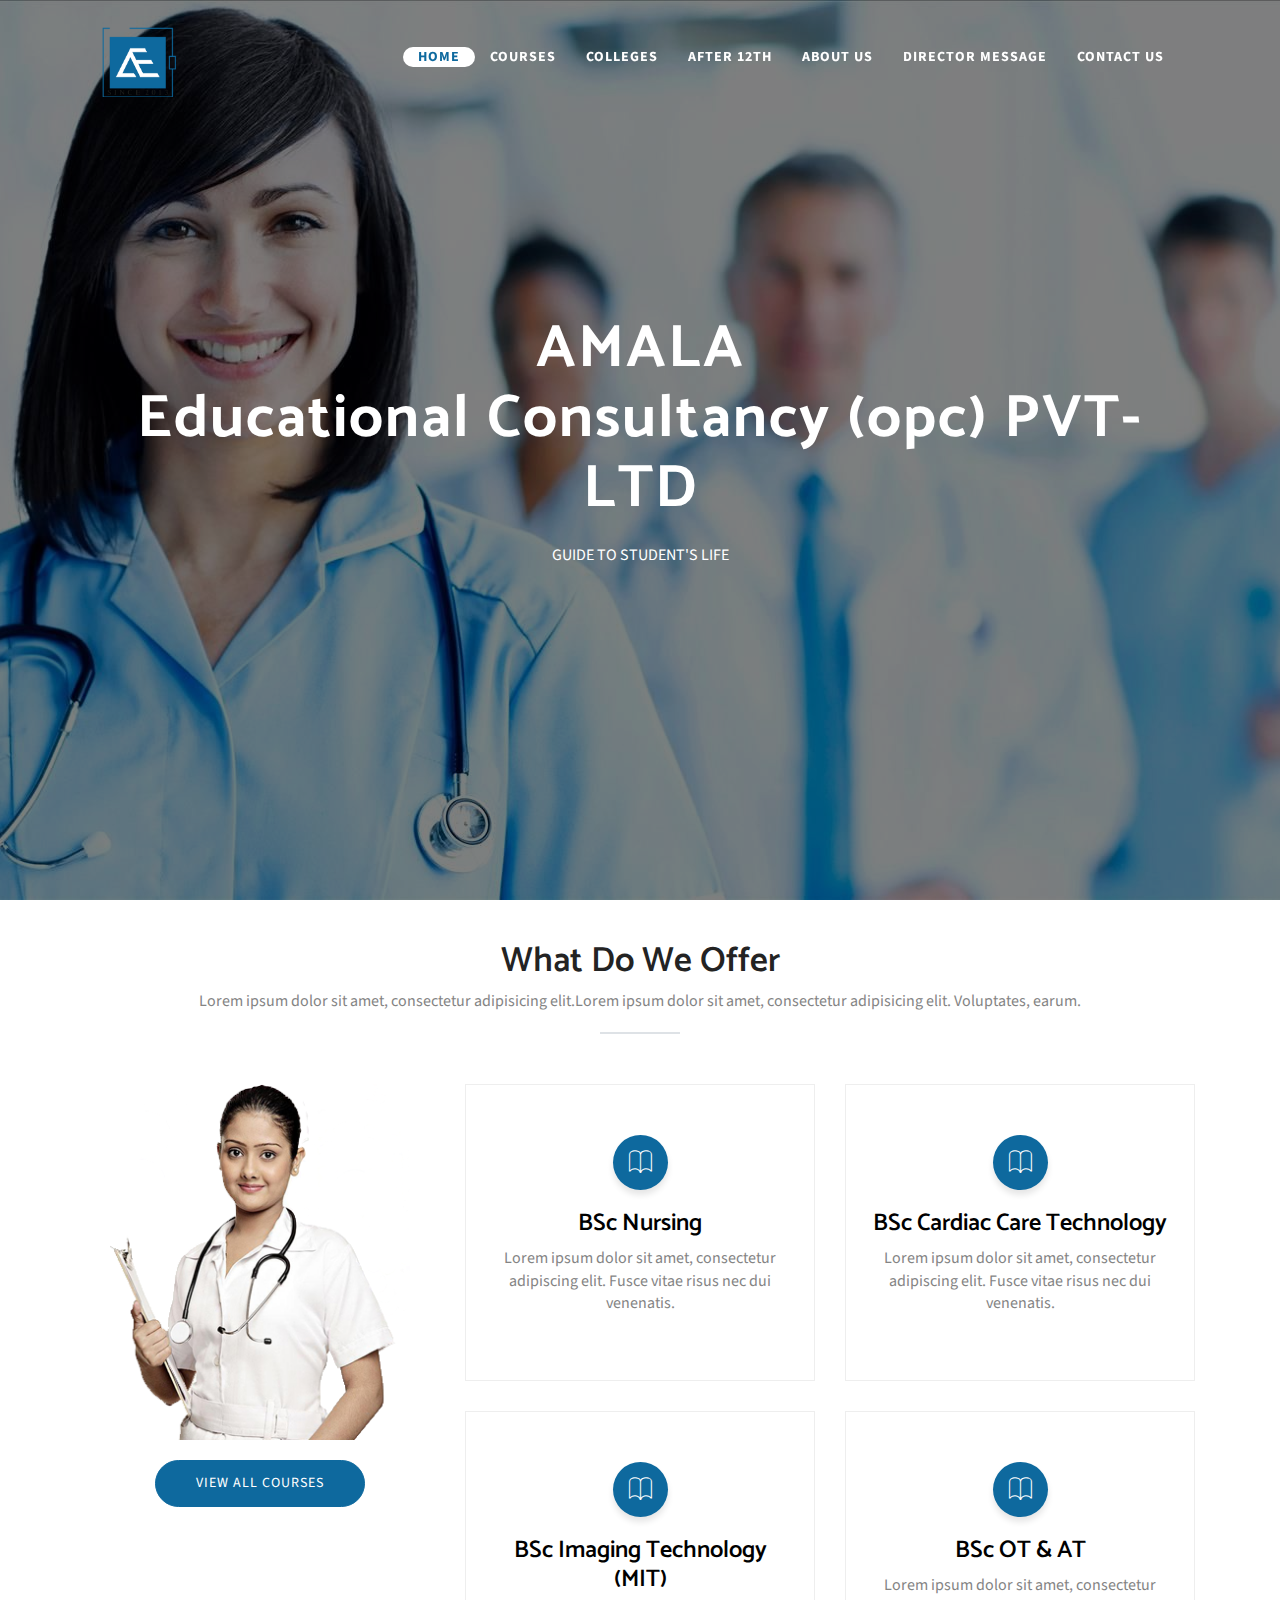
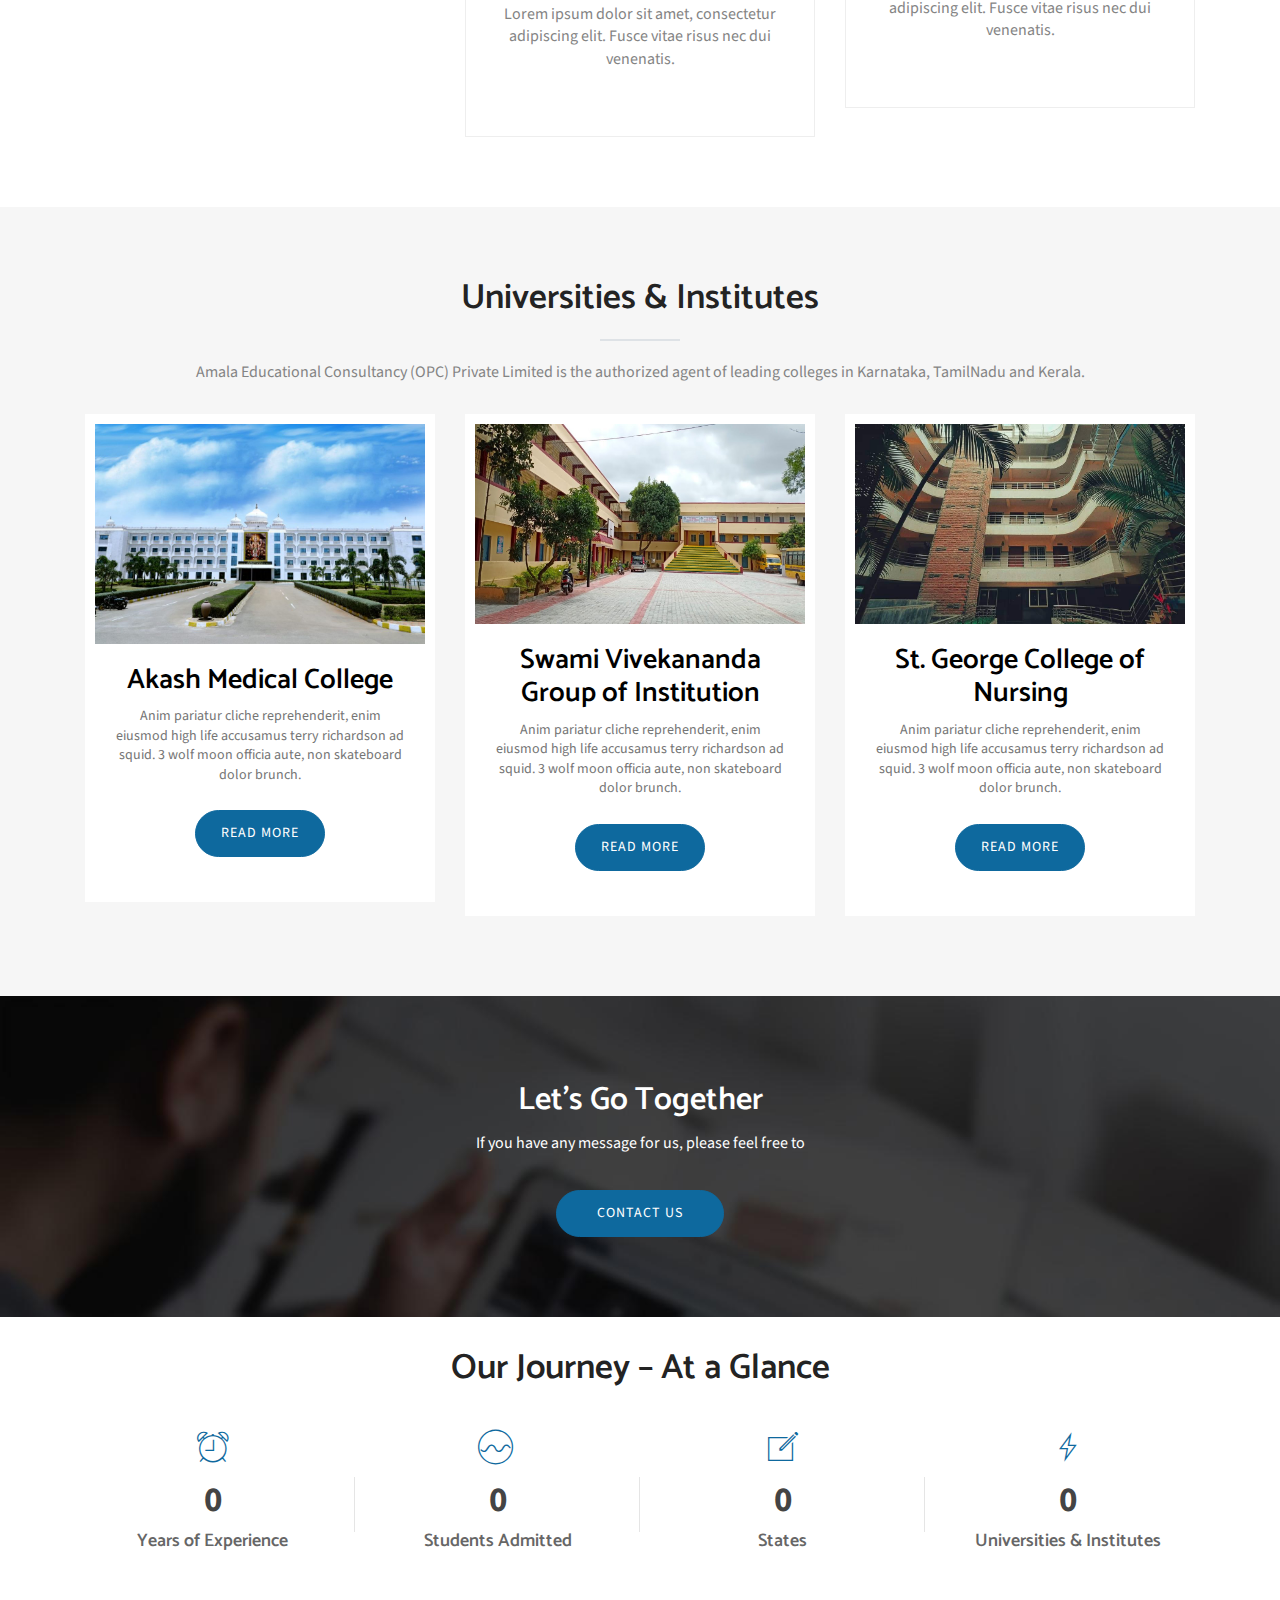
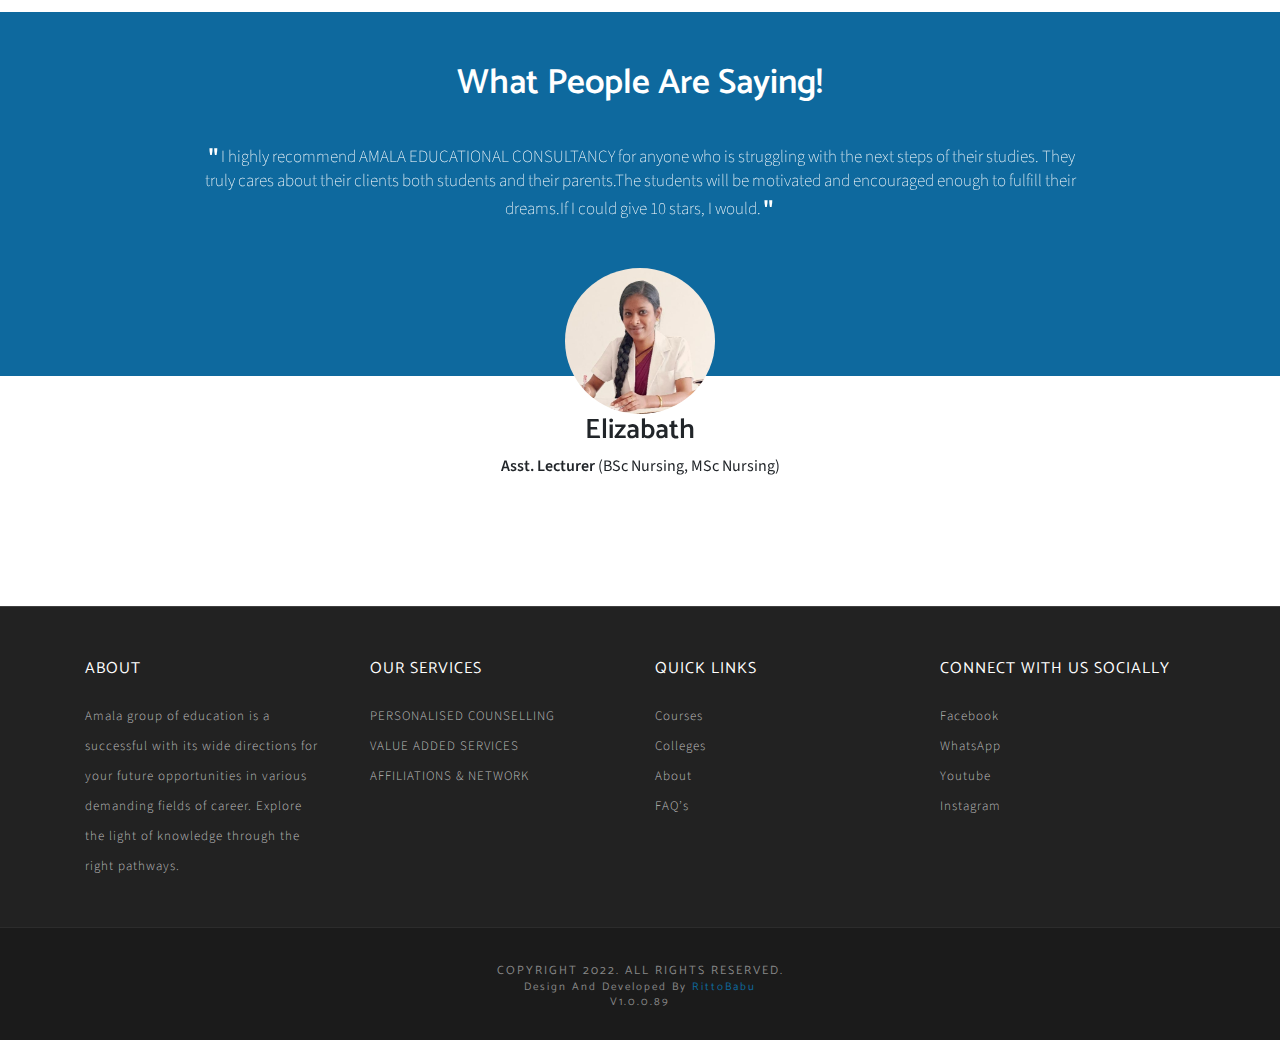
==== commit 0509648d: "version" ====
--- a/index.html
+++ b/index.html
@@ -29,7 +29,6 @@
 </head>
 
 <body id="body">
-
     <!--
      Start Preloader
      ==================================== -->
@@ -44,6 +43,23 @@
         </div>
     </div>
     <header class="navigation fixed-top">
+        <!-- Meta Pixel Code -->
+<script>
+    !function(f,b,e,v,n,t,s)
+    {if(f.fbq)return;n=f.fbq=function(){n.callMethod?
+    n.callMethod.apply(n,arguments):n.queue.push(arguments)};
+    if(!f._fbq)f._fbq=n;n.push=n;n.loaded=!0;n.version='2.0';
+    n.queue=[];t=b.createElement(e);t.async=!0;
+    t.src=v;s=b.getElementsByTagName(e)[0];
+    s.parentNode.insertBefore(t,s)}(window, document,'script',
+    'https://connect.facebook.net/en_US/fbevents.js');
+    fbq('init', '713764963029397');
+    fbq('track', 'PageView');
+  </script>
+  <noscript><img height="1" width="1" style="display:none"
+    src="https://www.facebook.com/tr?id=713764963029397&ev=PageView&noscript=1"
+  /></noscript>
+  <!-- End Meta Pixel Code -->
         <div class="container">
             <!-- main nav -->
             <nav class="navbar navbar-expand-lg navbar-light">
@@ -440,7 +456,7 @@
         </div>
         <div class="footer-bottom">
             <h5>Copyright 2022. All rights reserved.</h5>
-            <h6>Design and Developed by <a href="">RittoBabu</a></h6>
+            <h6>Design and Developed by <a href="">RittoBabu</a></h6> <h6>v1.0.0.89</h6>
         </div>
     </footer> <!-- end footer -->
     <!-- end Footer Area
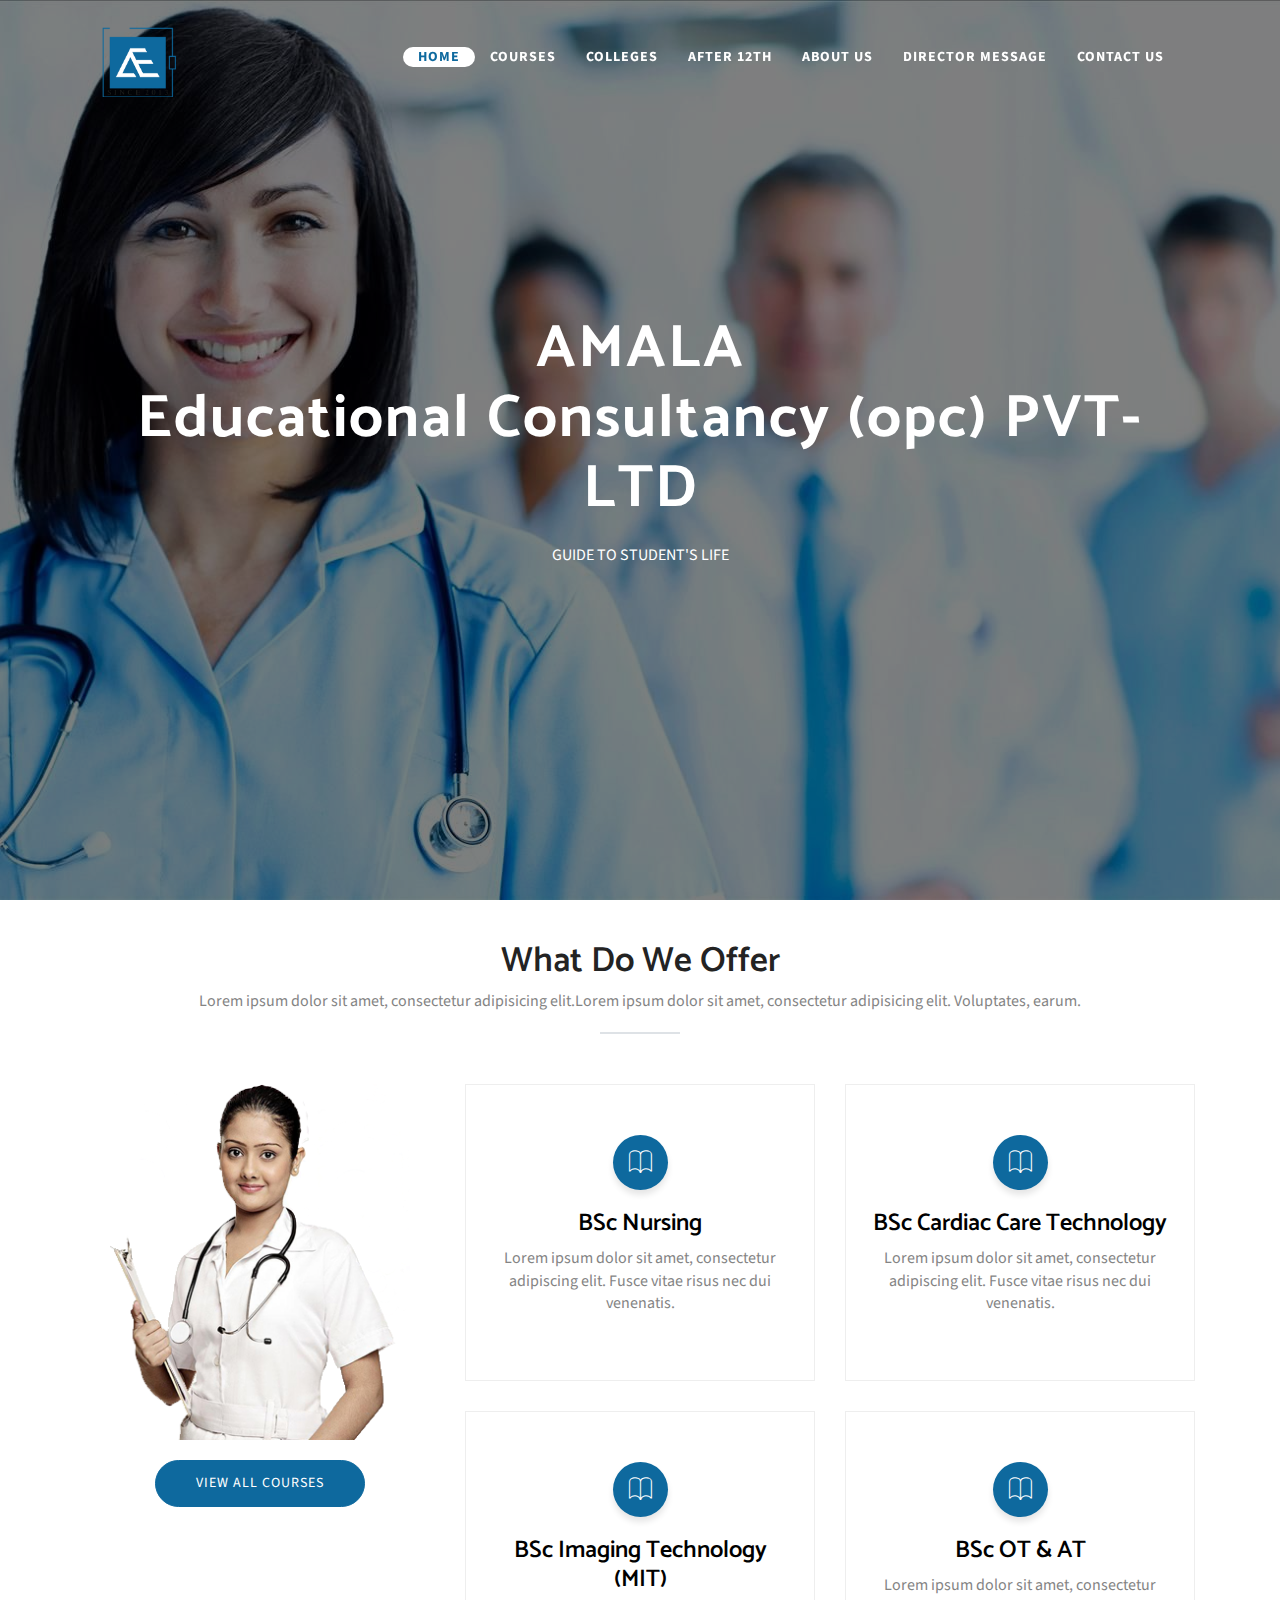
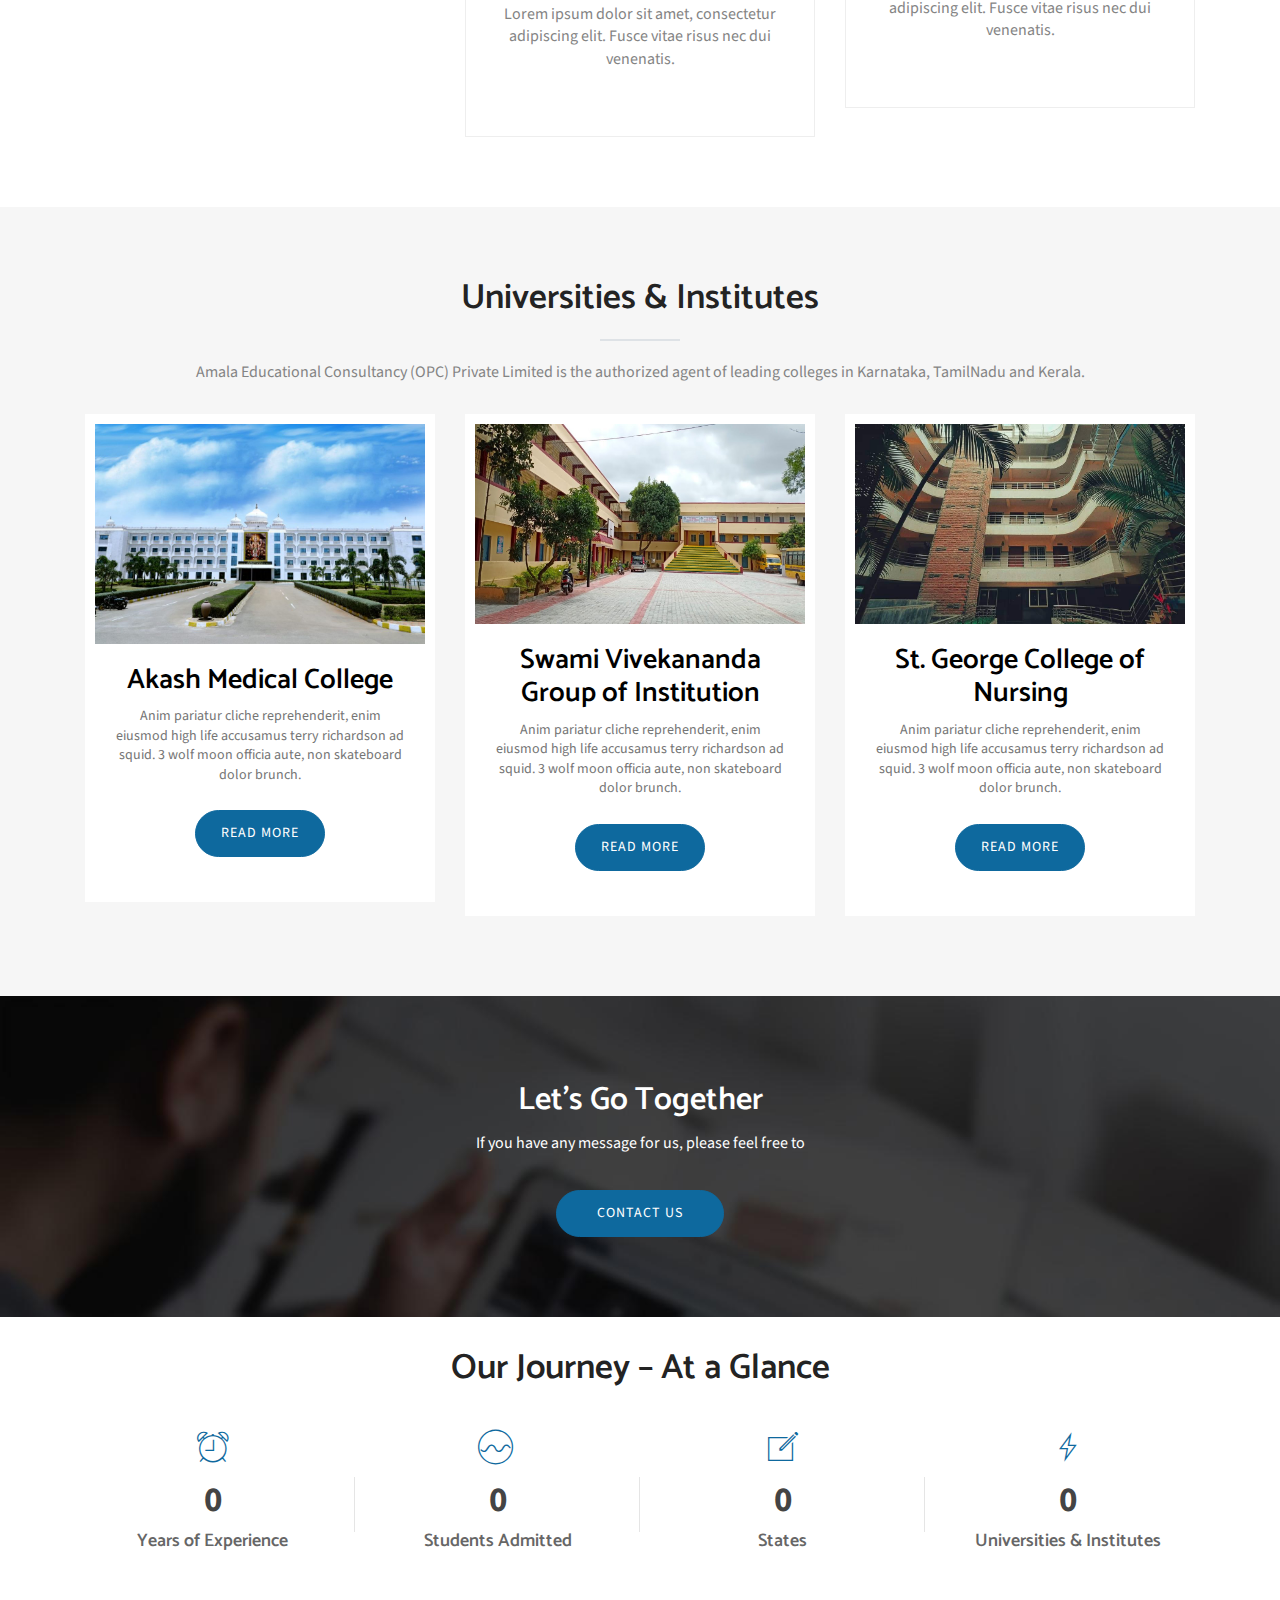
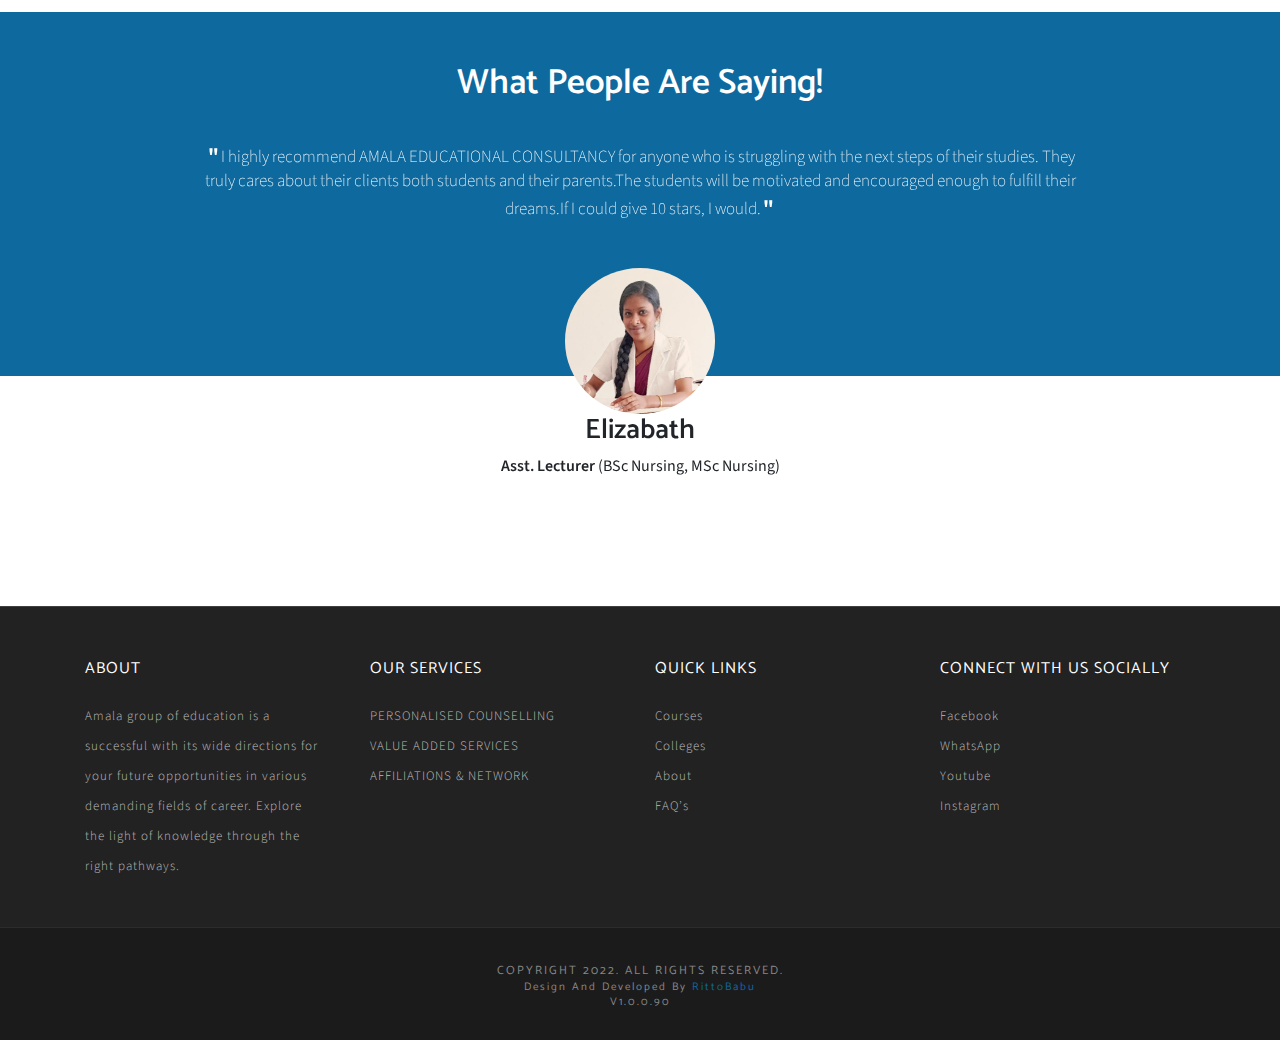
==== commit 9de302d8: "version updated" ====
--- a/index.html
+++ b/index.html
@@ -456,7 +456,7 @@
         </div>
         <div class="footer-bottom">
             <h5>Copyright 2022. All rights reserved.</h5>
-            <h6>Design and Developed by <a href="">RittoBabu</a></h6> <h6>v1.0.0.89</h6>
+            <h6>Design and Developed by <a href="">RittoBabu</a></h6> <h6>v1.0.0.90</h6>
         </div>
     </footer> <!-- end footer -->
     <!-- end Footer Area
--- a/css/style.css
+++ b/css/style.css
@@ -2526,4 +2526,15 @@
 .course img{
   width: 100%;
   border-radius: 10px;
+}
+.privacypolicy ol,.privacypolicy ul {
+  list-style: inside!important;
+}
+.privacypolicy ul li::marker {
+    unicode-bidi: isolate;
+    font-variant-numeric: tabular-nums;
+    text-transform: none;
+    text-indent: 0px !important;
+    text-align: start !important;
+    text-align-last: start !important;
 }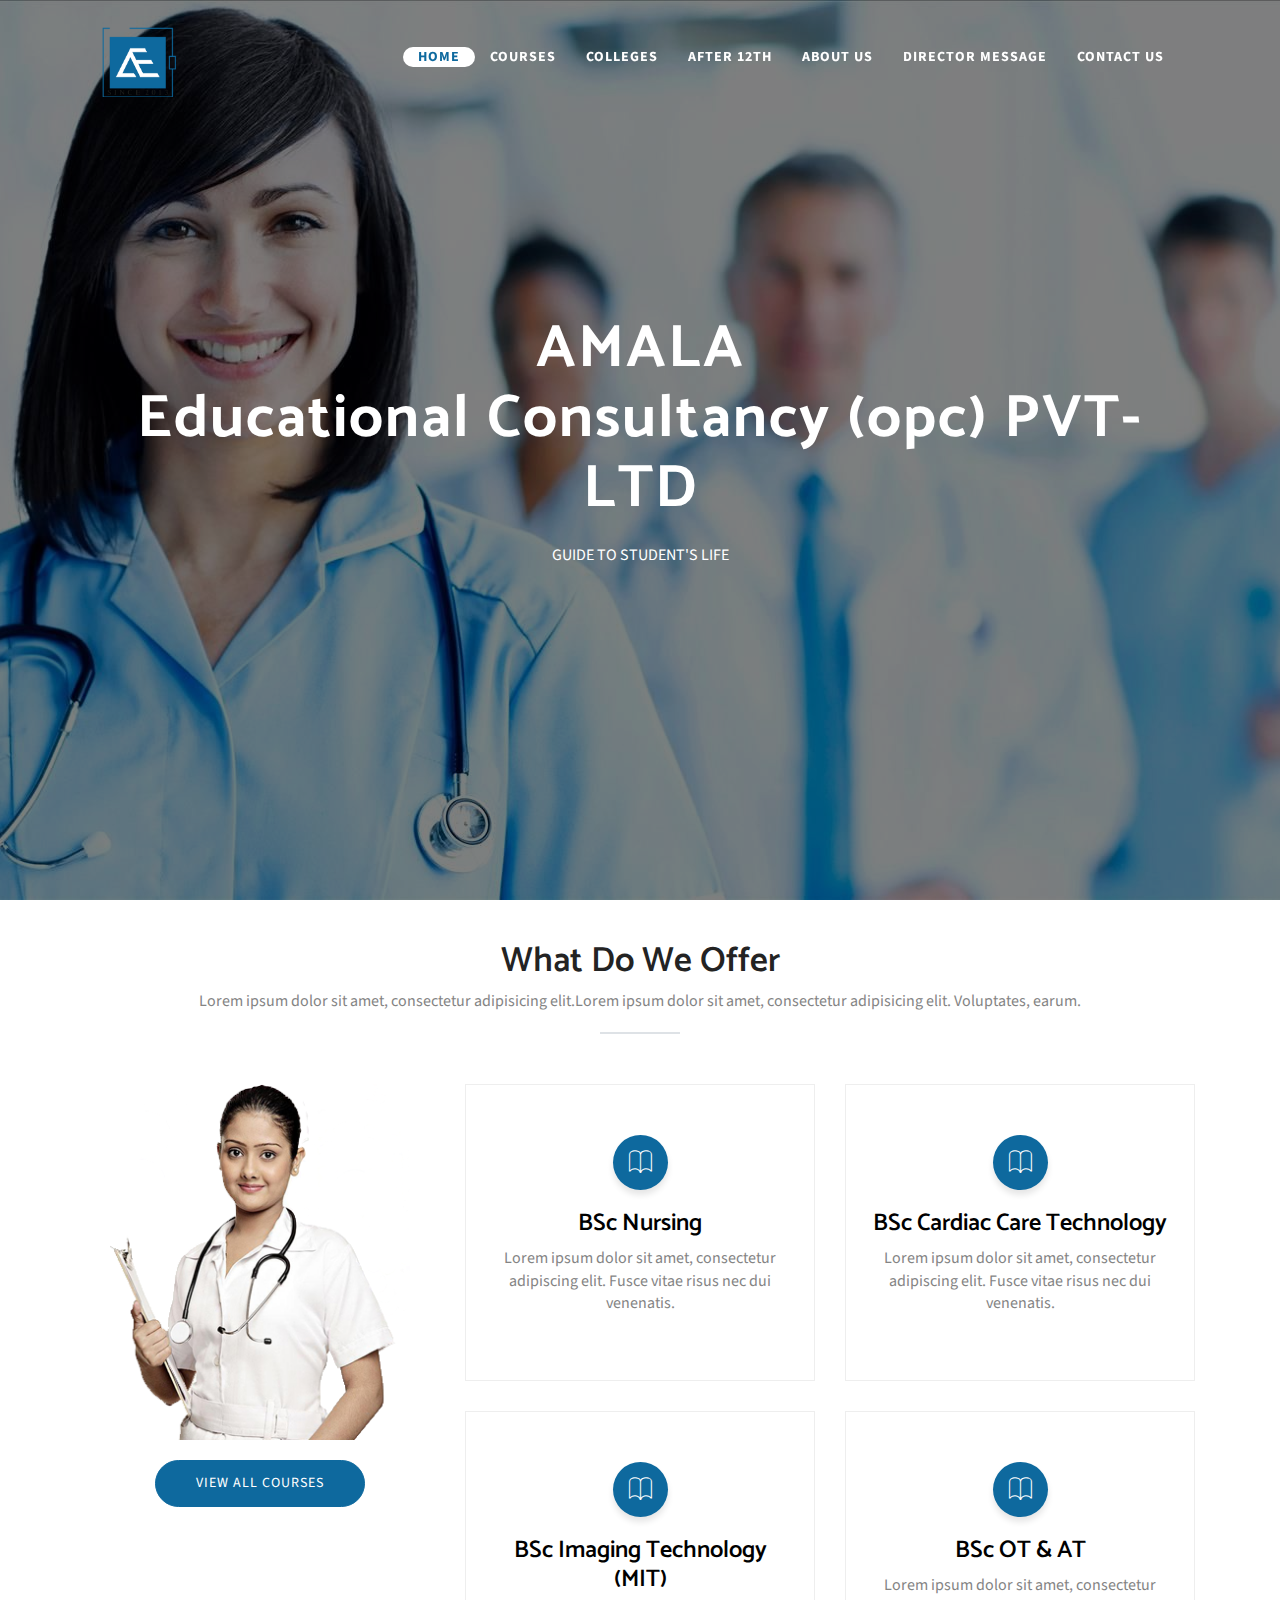
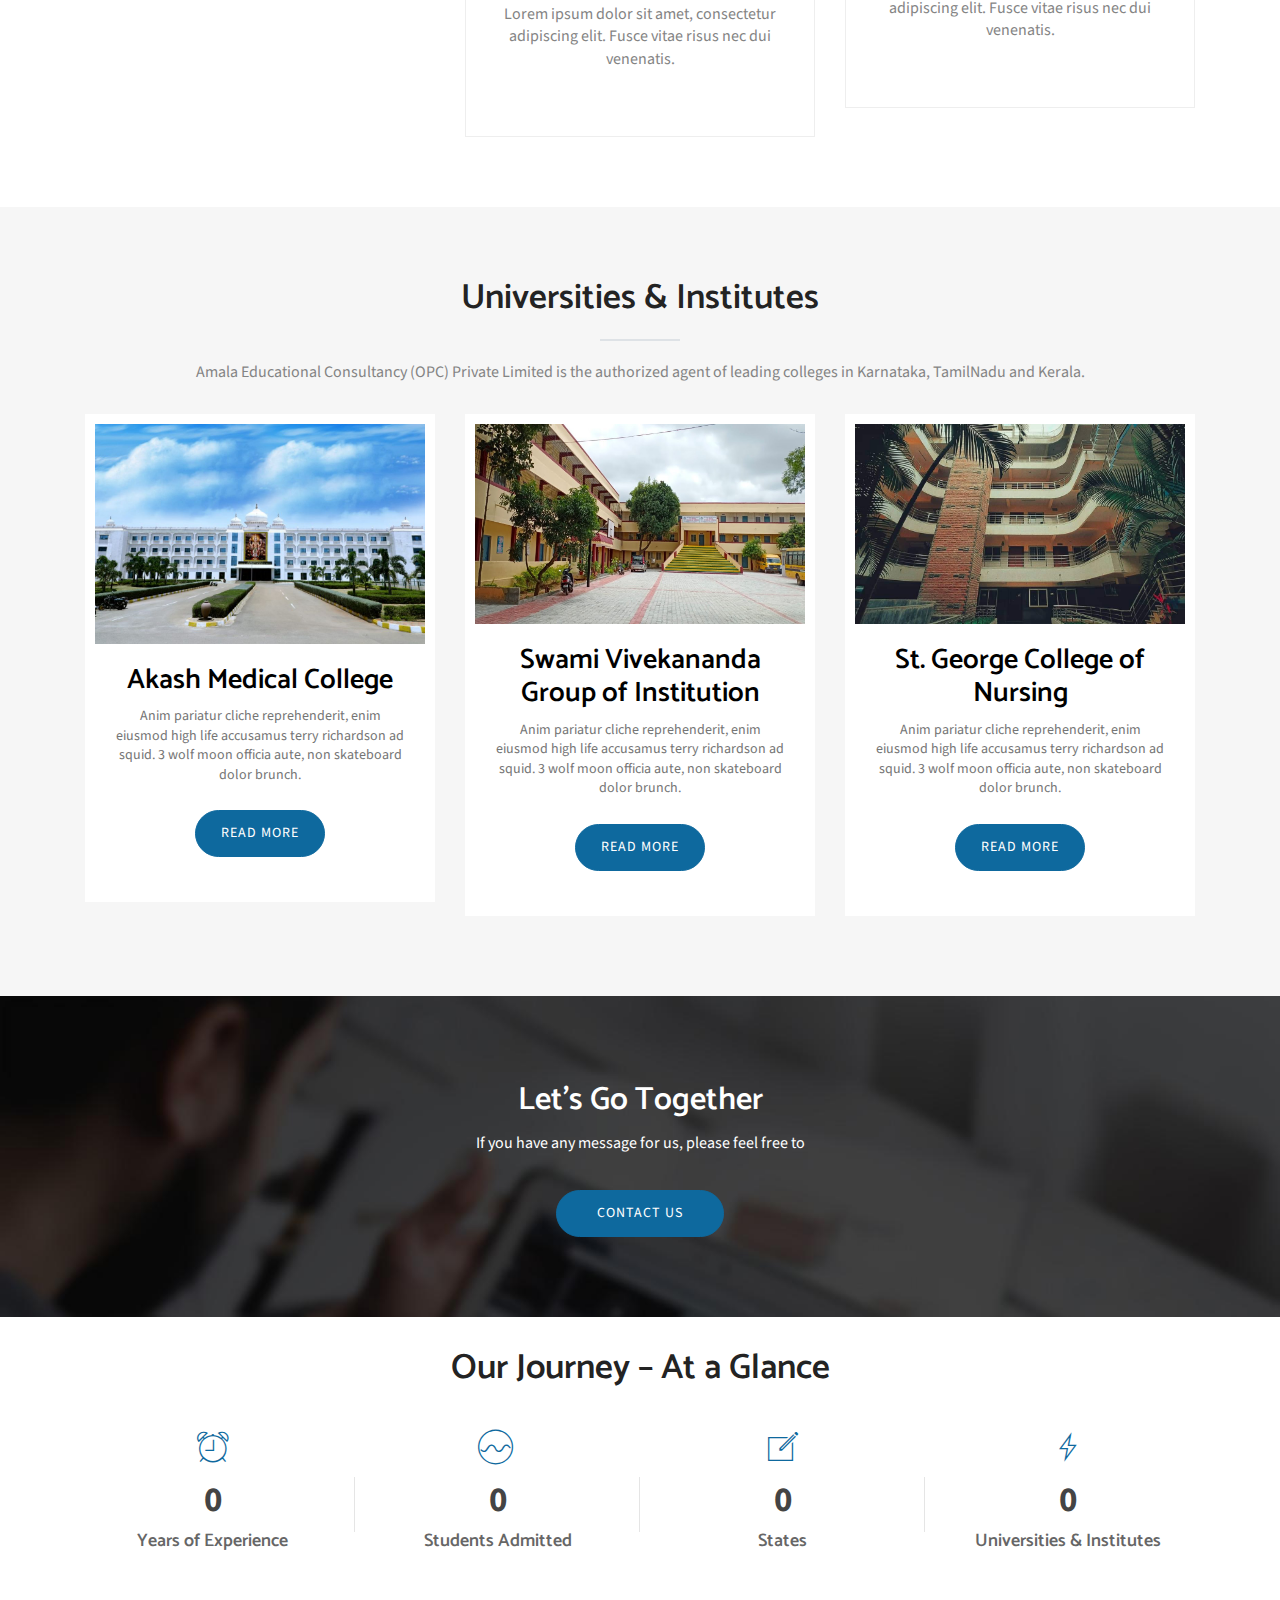
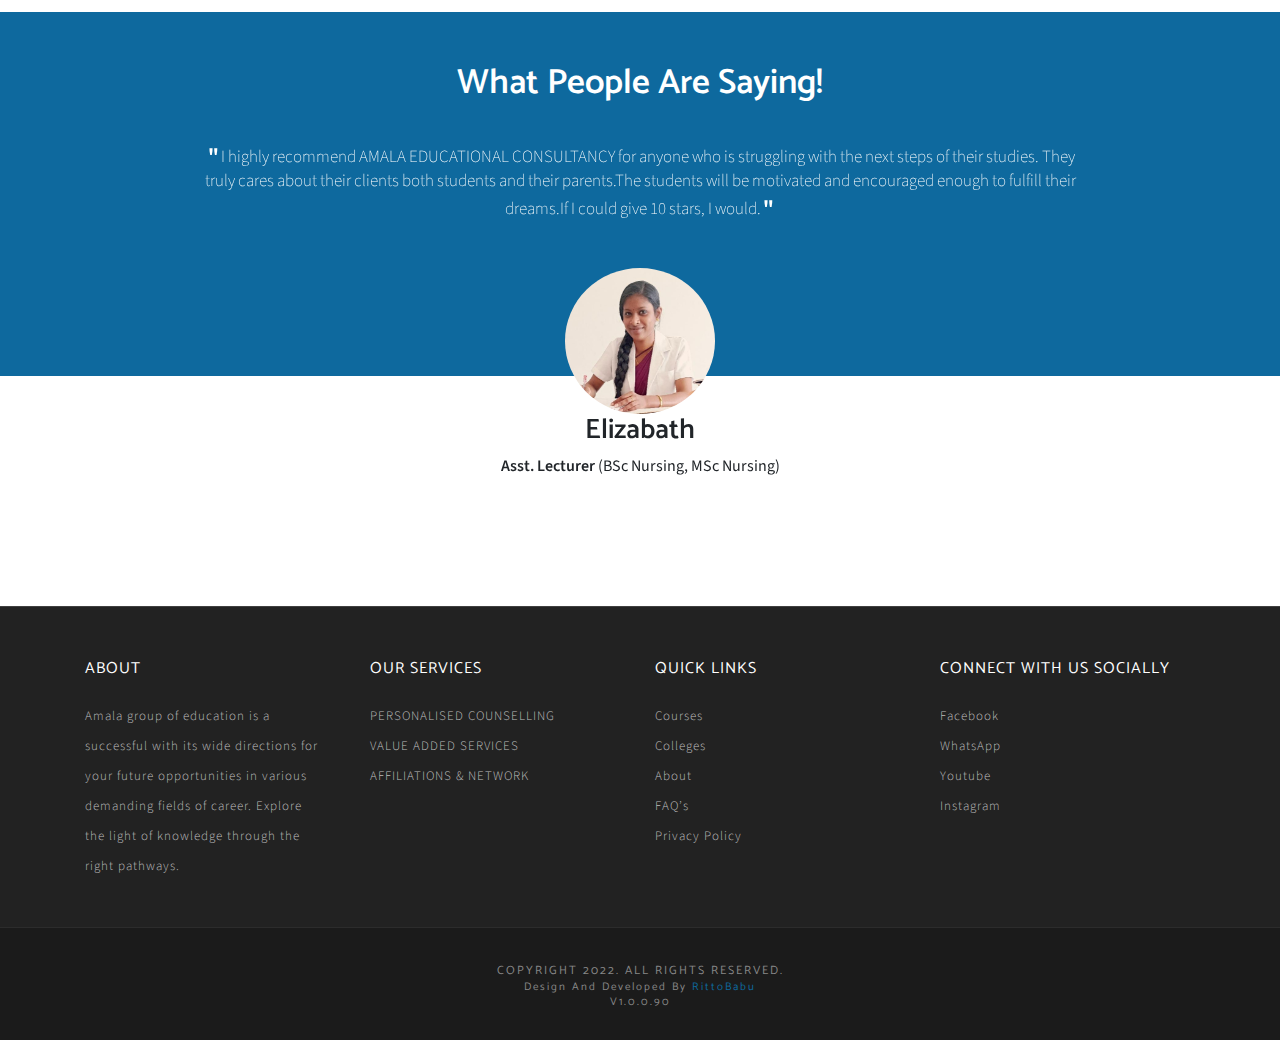
==== commit dea20e32: "privacy policy link added" ====
--- a/index.html
+++ b/index.html
@@ -437,6 +437,7 @@
                             <li><a href="colleges.html">Colleges</a></li>
                             <li><a href="about-us.html">About</a></li>
                             <li><a href="#">FAQ’s</a></li>
+                            <li><a href="privacy-policy.html">Privacy Policy</a></li>
                         </ul>
                     </div>
                     <!-- End of .col-sm-3 -->
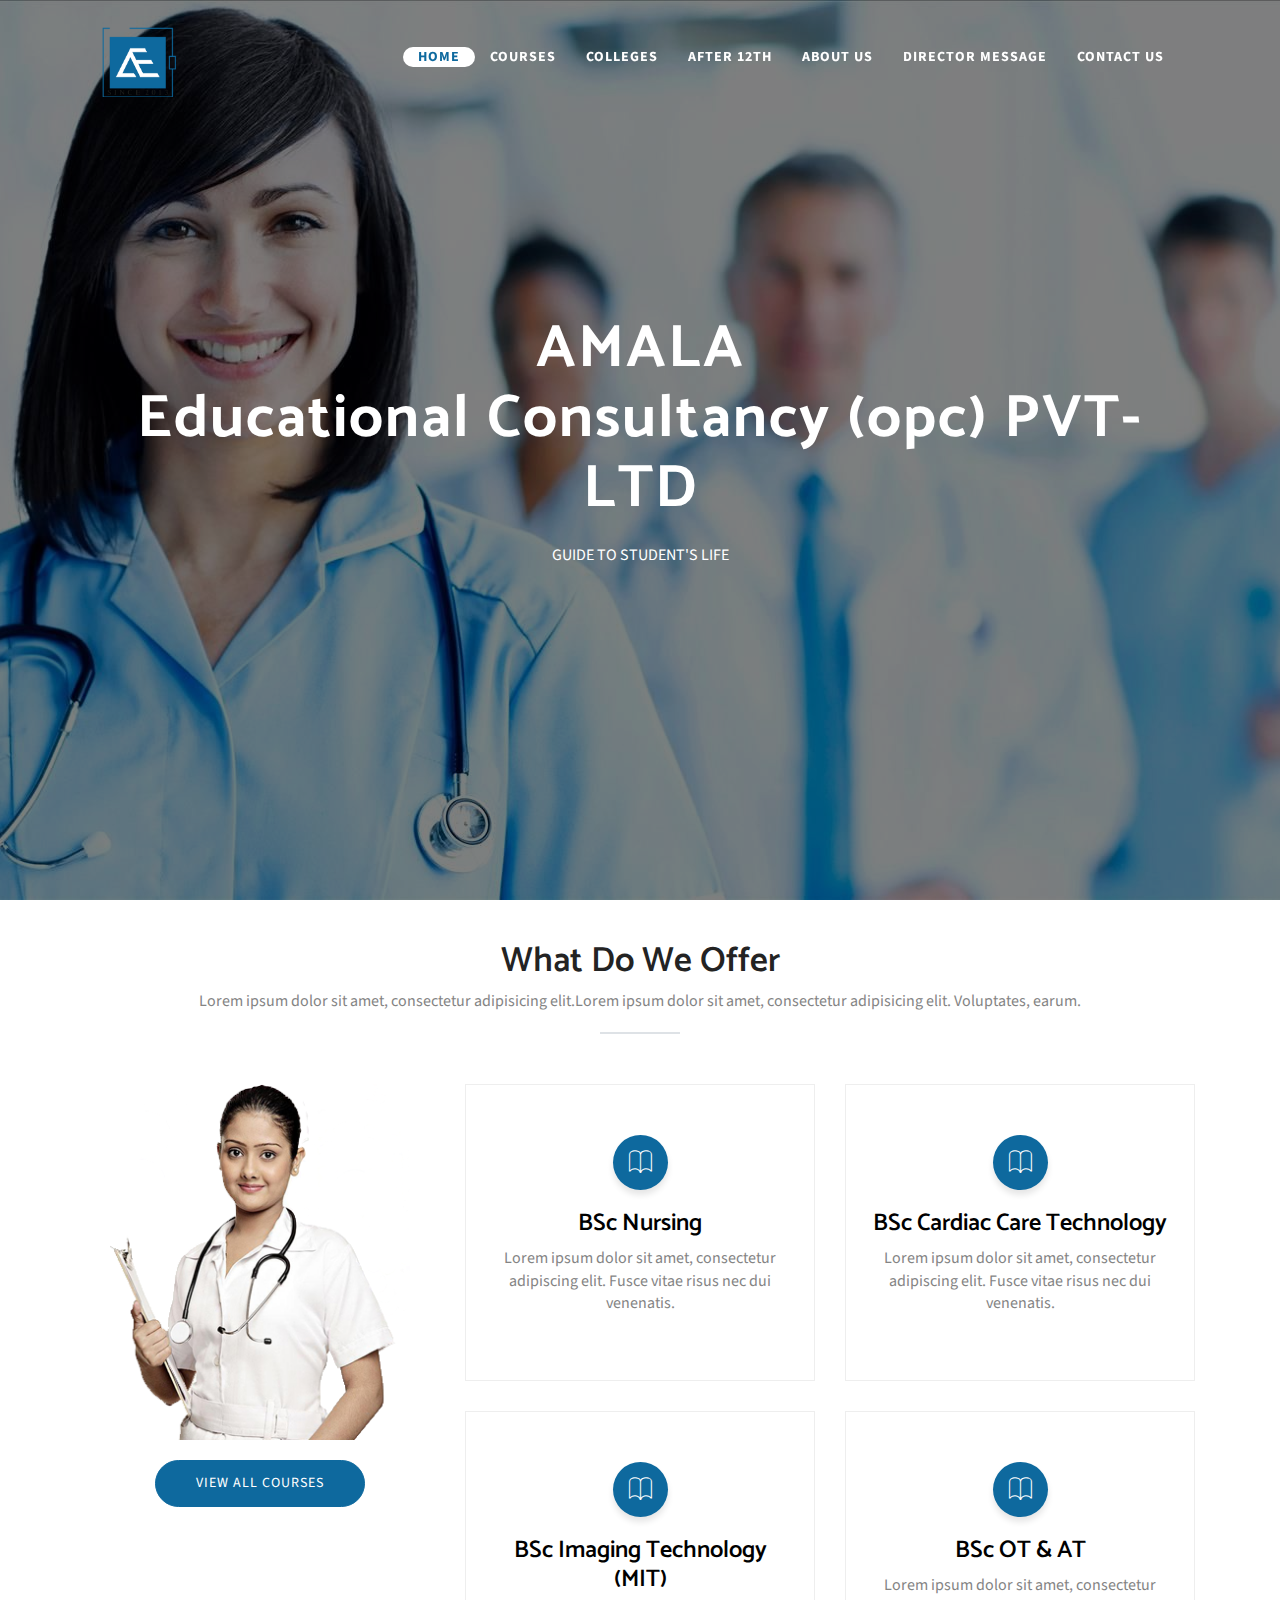
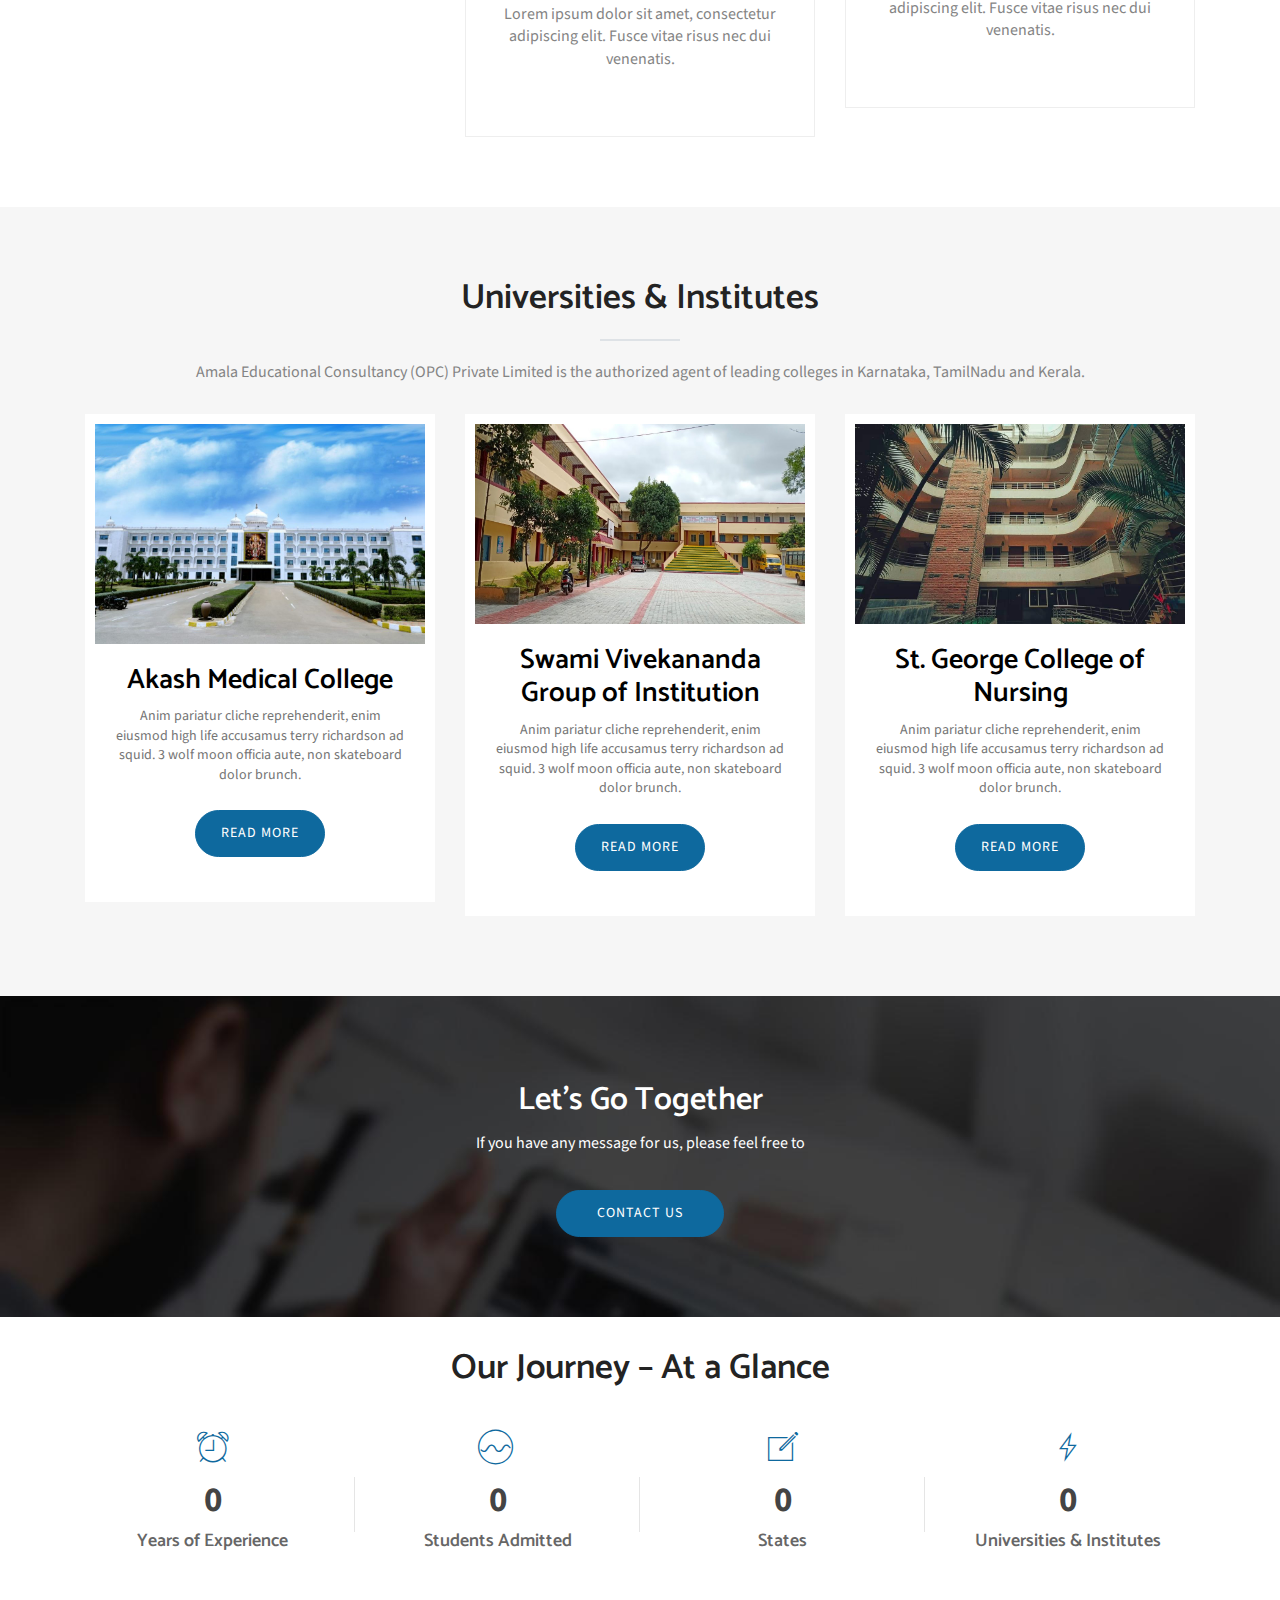
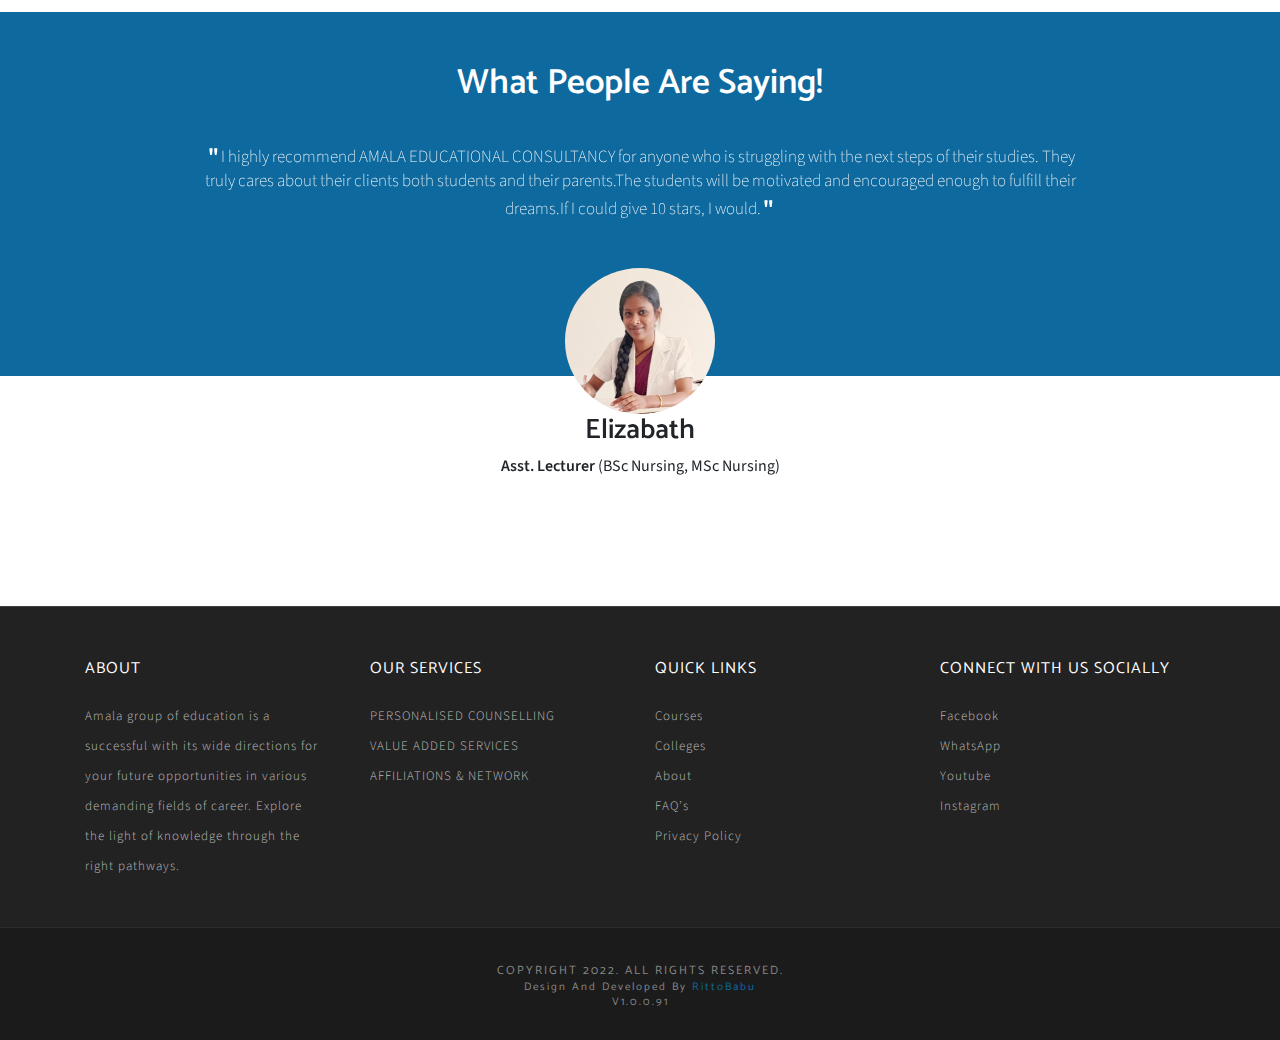
==== commit d43a5b47: "version updated" ====
--- a/index.html
+++ b/index.html
@@ -457,7 +457,7 @@
         </div>
         <div class="footer-bottom">
             <h5>Copyright 2022. All rights reserved.</h5>
-            <h6>Design and Developed by <a href="">RittoBabu</a></h6> <h6>v1.0.0.90</h6>
+            <h6>Design and Developed by <a href="">RittoBabu</a></h6> <h6>v1.0.0.91</h6>
         </div>
     </footer> <!-- end footer -->
     <!-- end Footer Area
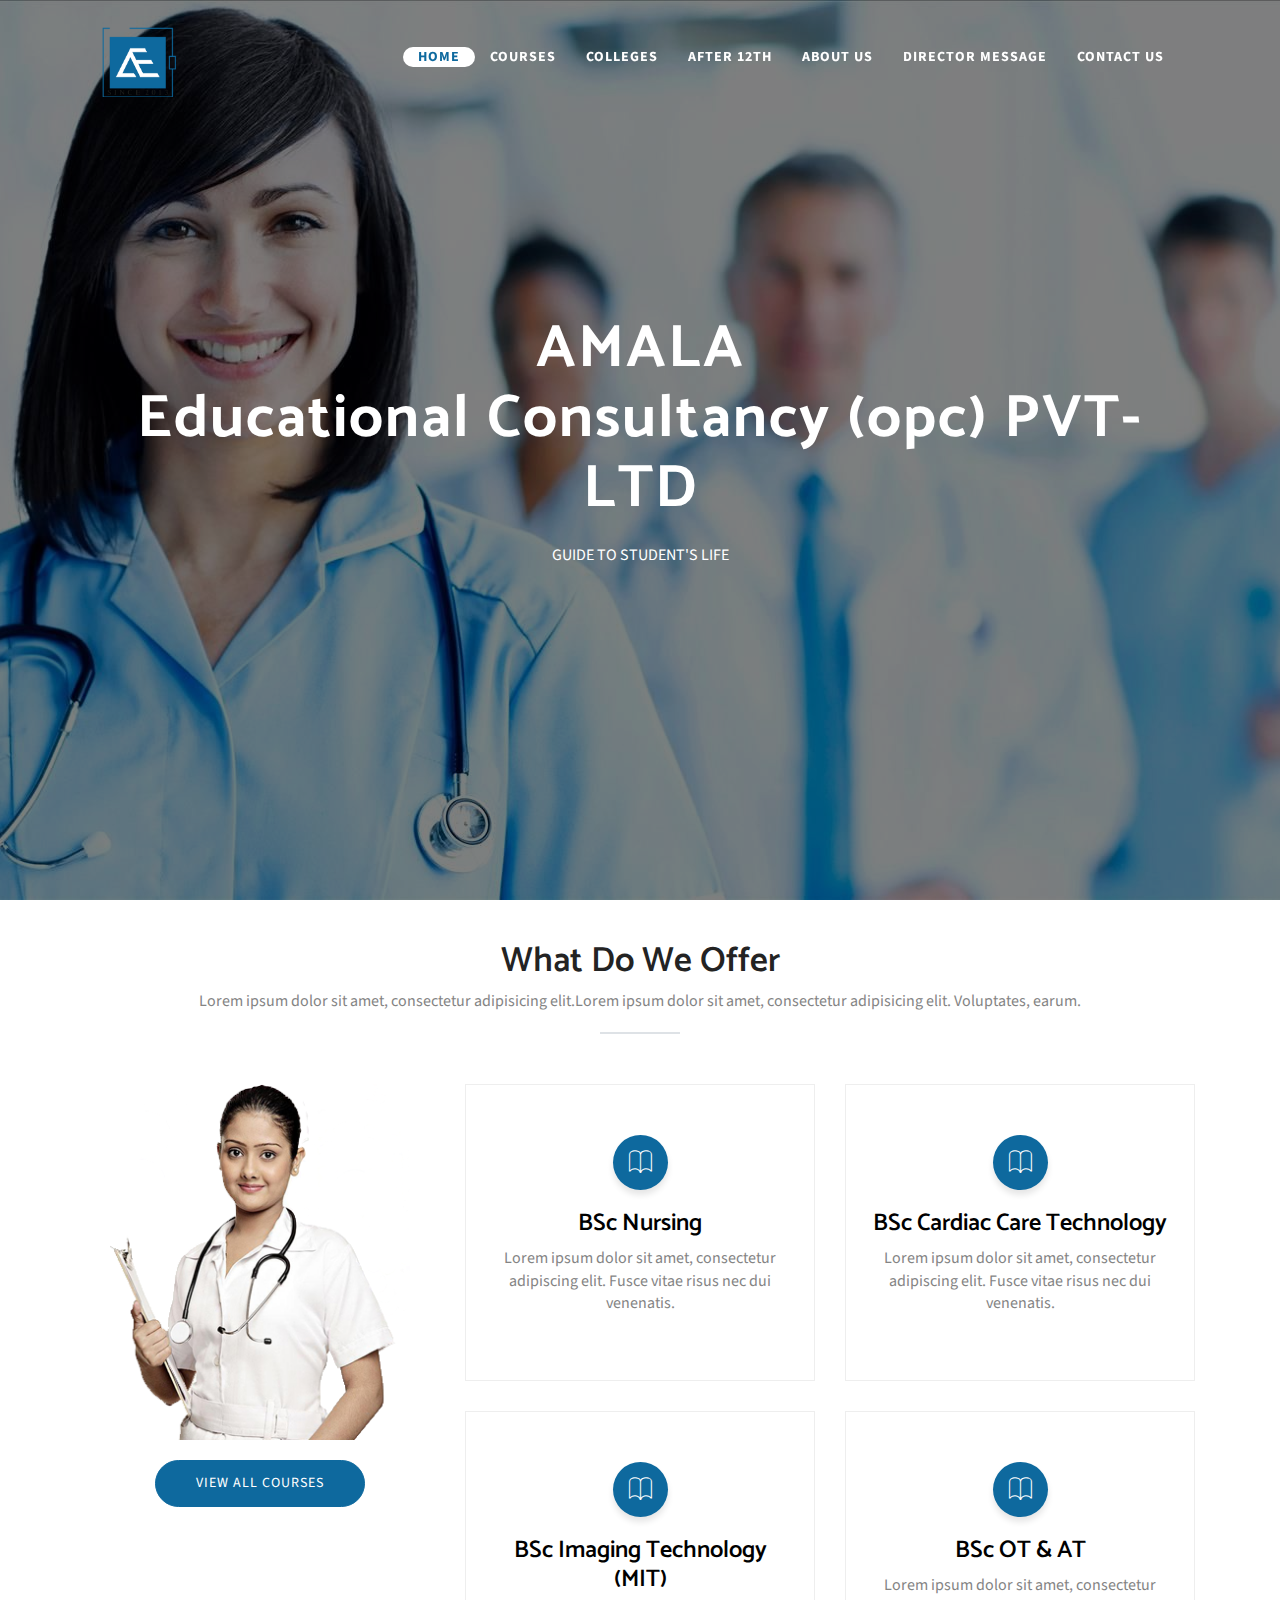
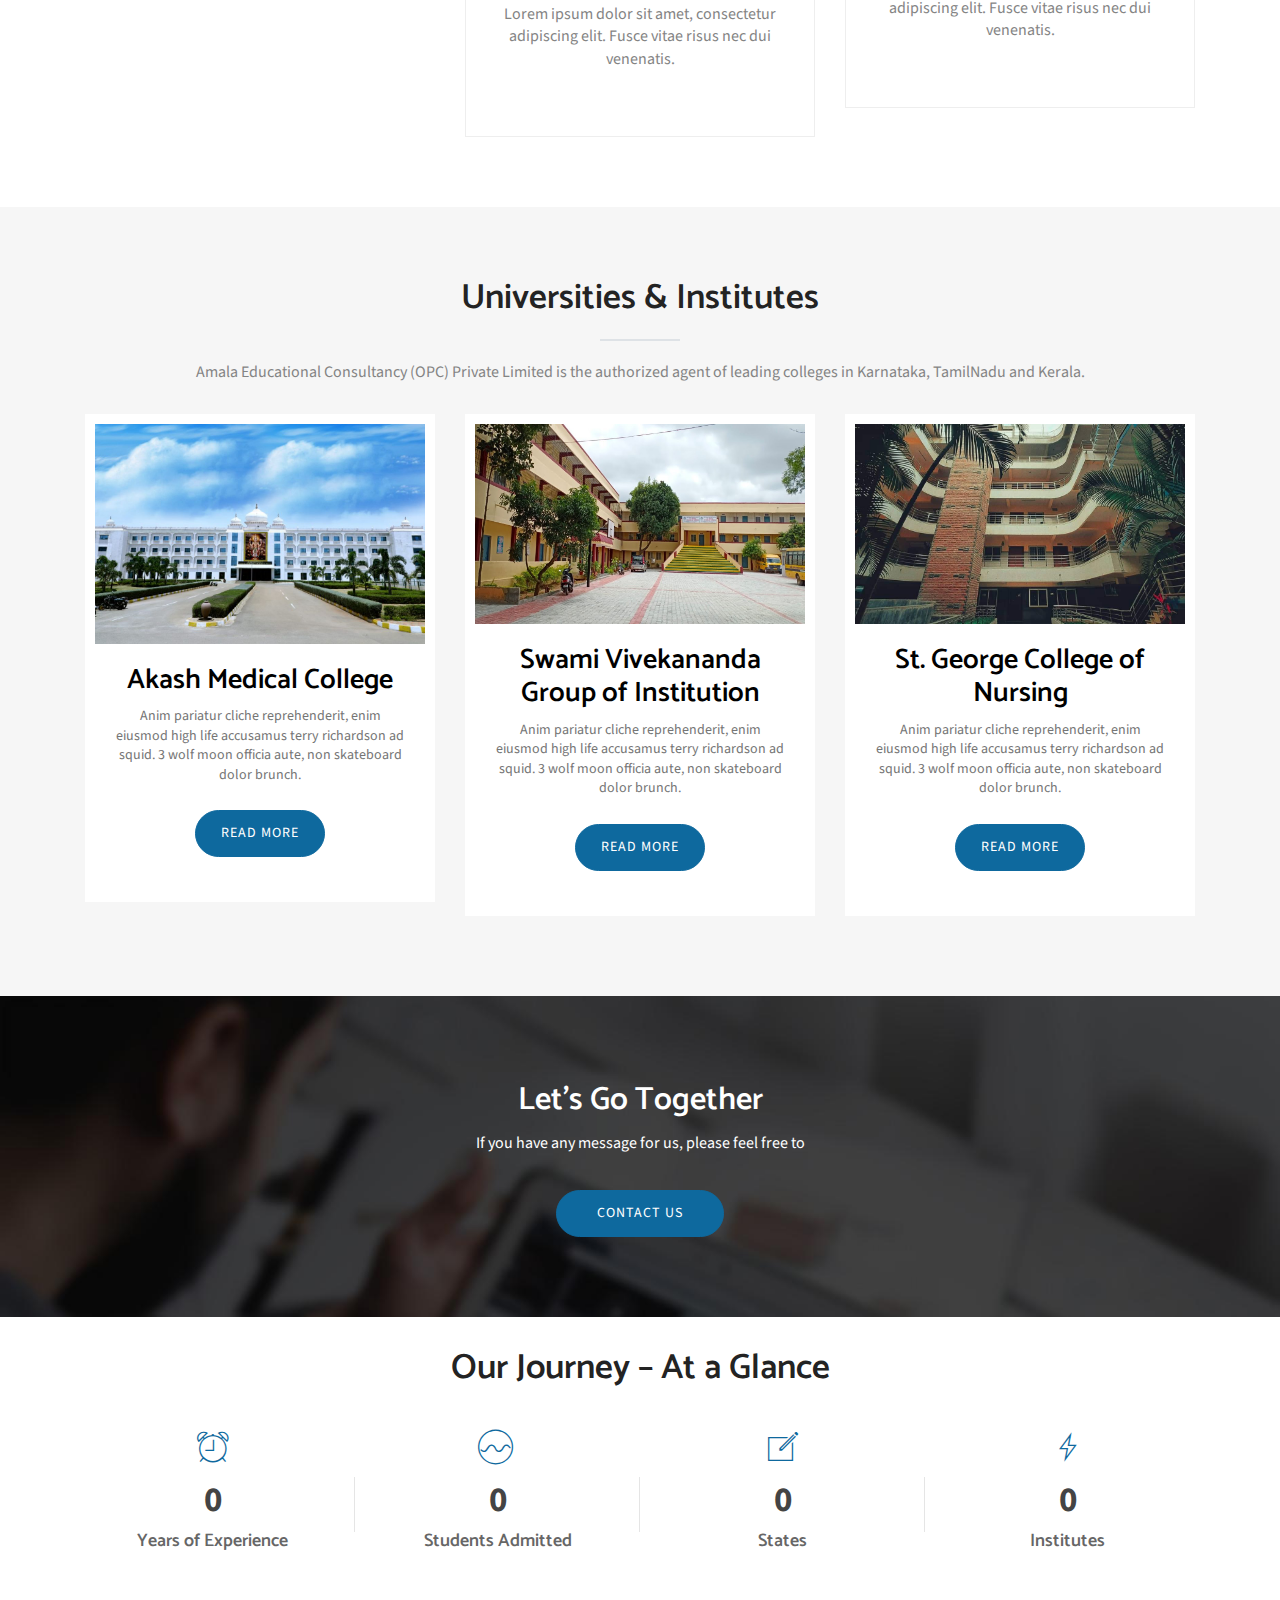
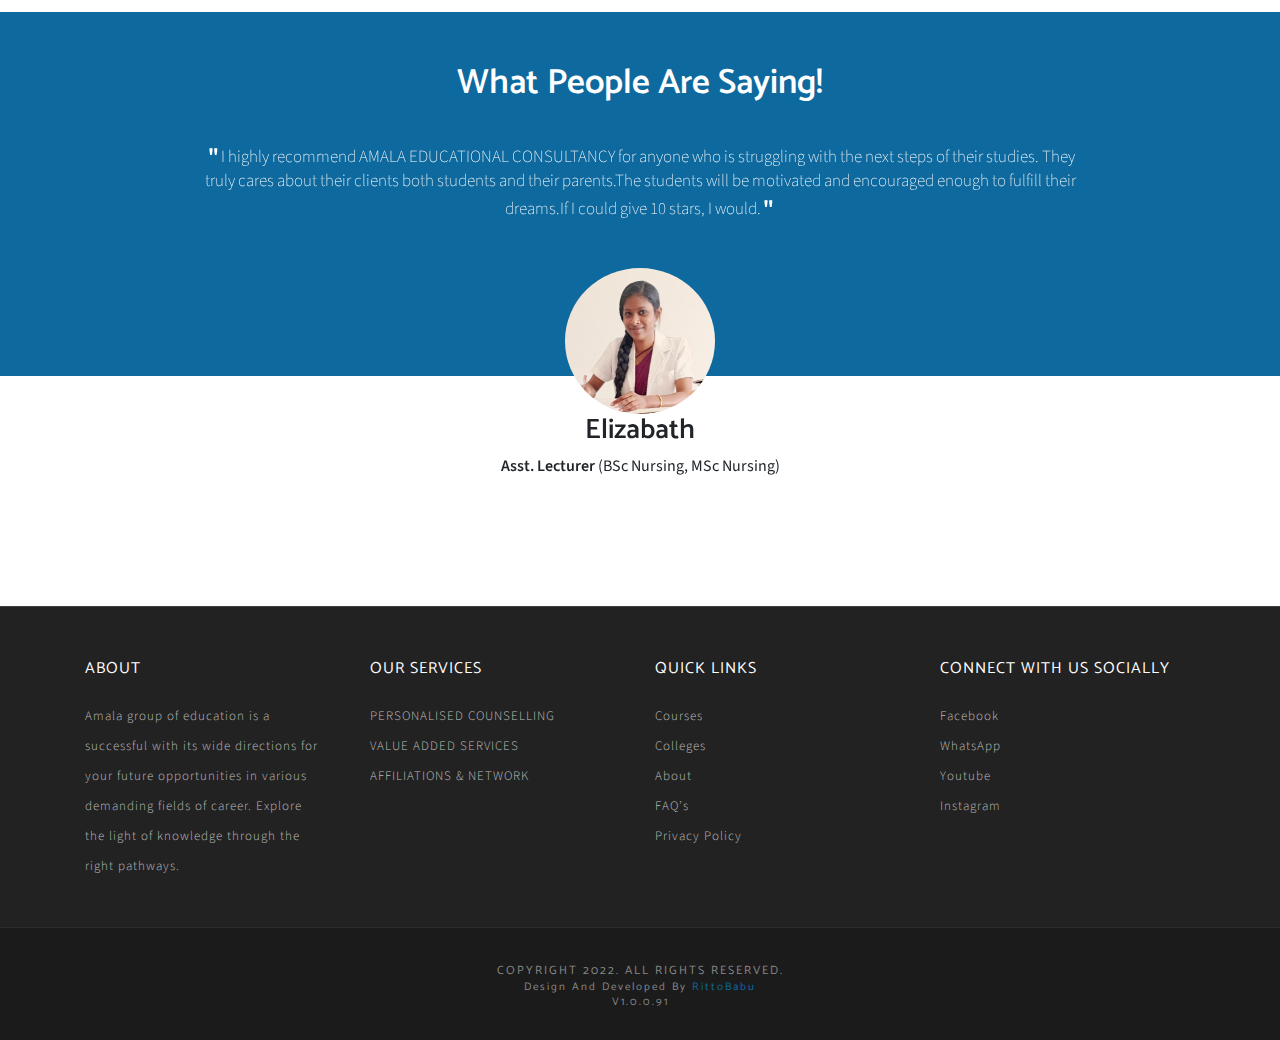
==== commit 84e5b69c: "year changed" ====
--- a/index.html
+++ b/index.html
@@ -298,7 +298,7 @@
                     <div class="counters-item">
                         <i class="tf-ion-ios-alarm-outline"></i>
                         <div>
-                            <span class="counter" data-count="9">0</span>
+                            <span class="counter" data-count="12">0</span>
                         </div>
                         <h3>
                             Years of Experience
@@ -311,7 +311,7 @@
                     <div class="counters-item">
                         <i class="tf-ion-ios-analytics-outline"></i>
                         <div>
-                            <span class="counter" data-count="1250">0</span>
+                            <span class="counter" data-count="1650">0</span>
                         </div>
                         <h3>Students Admitted</h3>
                     </div>
@@ -334,9 +334,9 @@
                     <div class="counters-item kill-border">
                         <i class="tf-ion-ios-bolt-outline"></i>
                         <div>
-                            <span class="counter" data-count="24">0</span>
-                        </div>
-                        <h3>Universities & Institutes</h3>
+                            <span class="counter" data-count="40">0</span>
+                        </div>
+                        <h3>Institutes</h3>
                     </div>
                 </div>
                 <!-- end fourth count item -->
